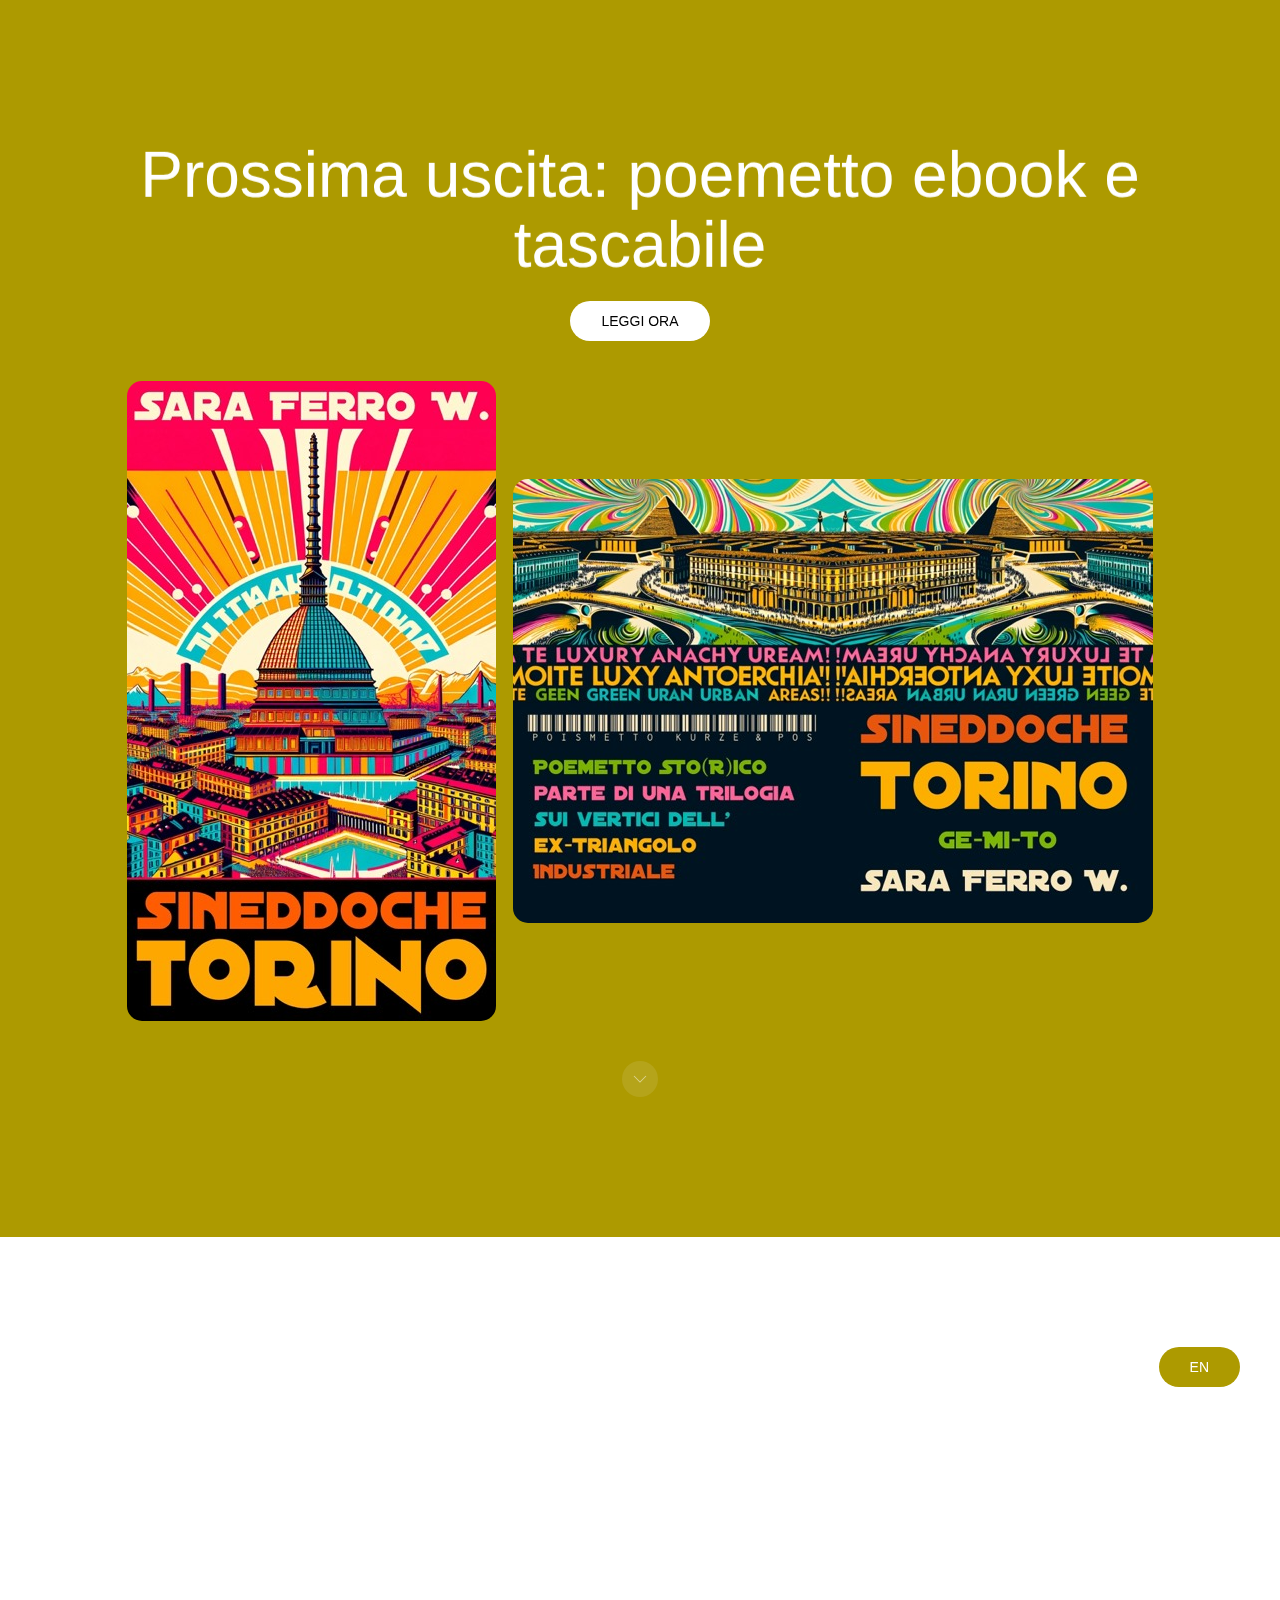
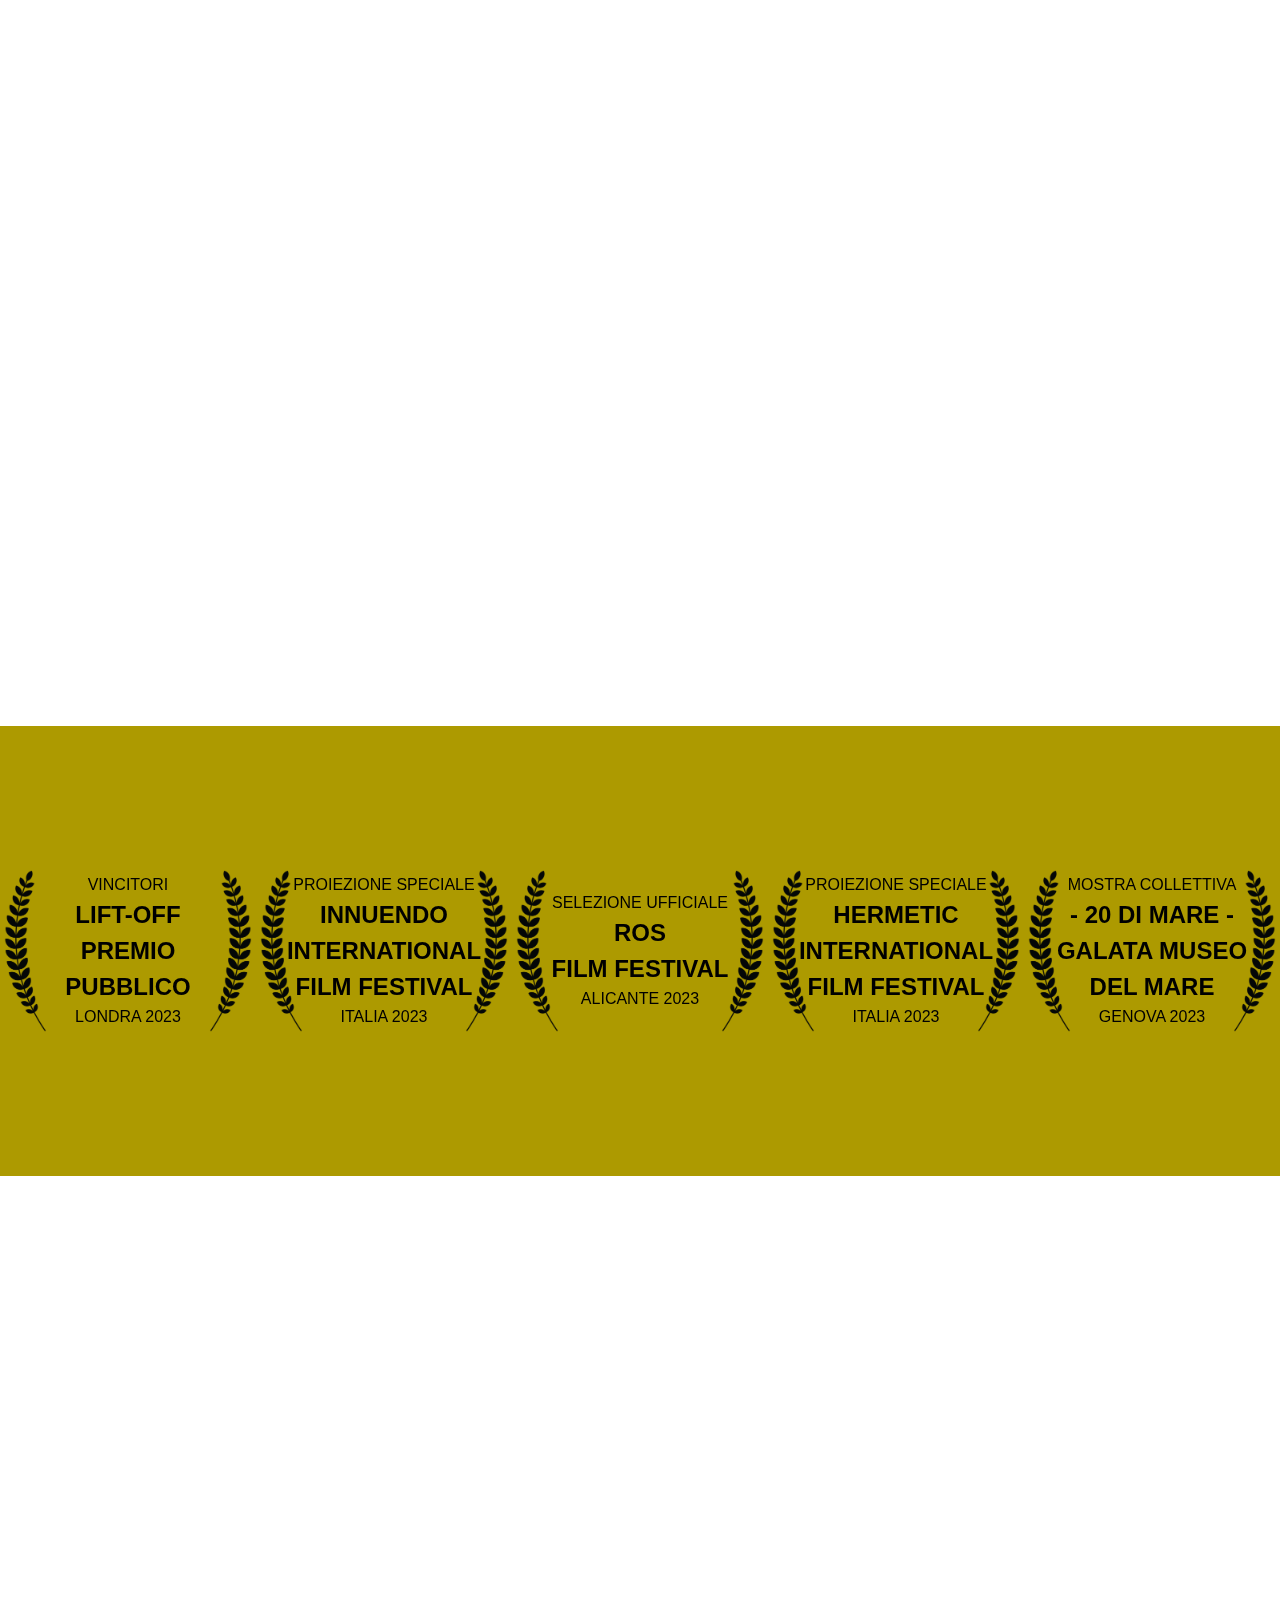
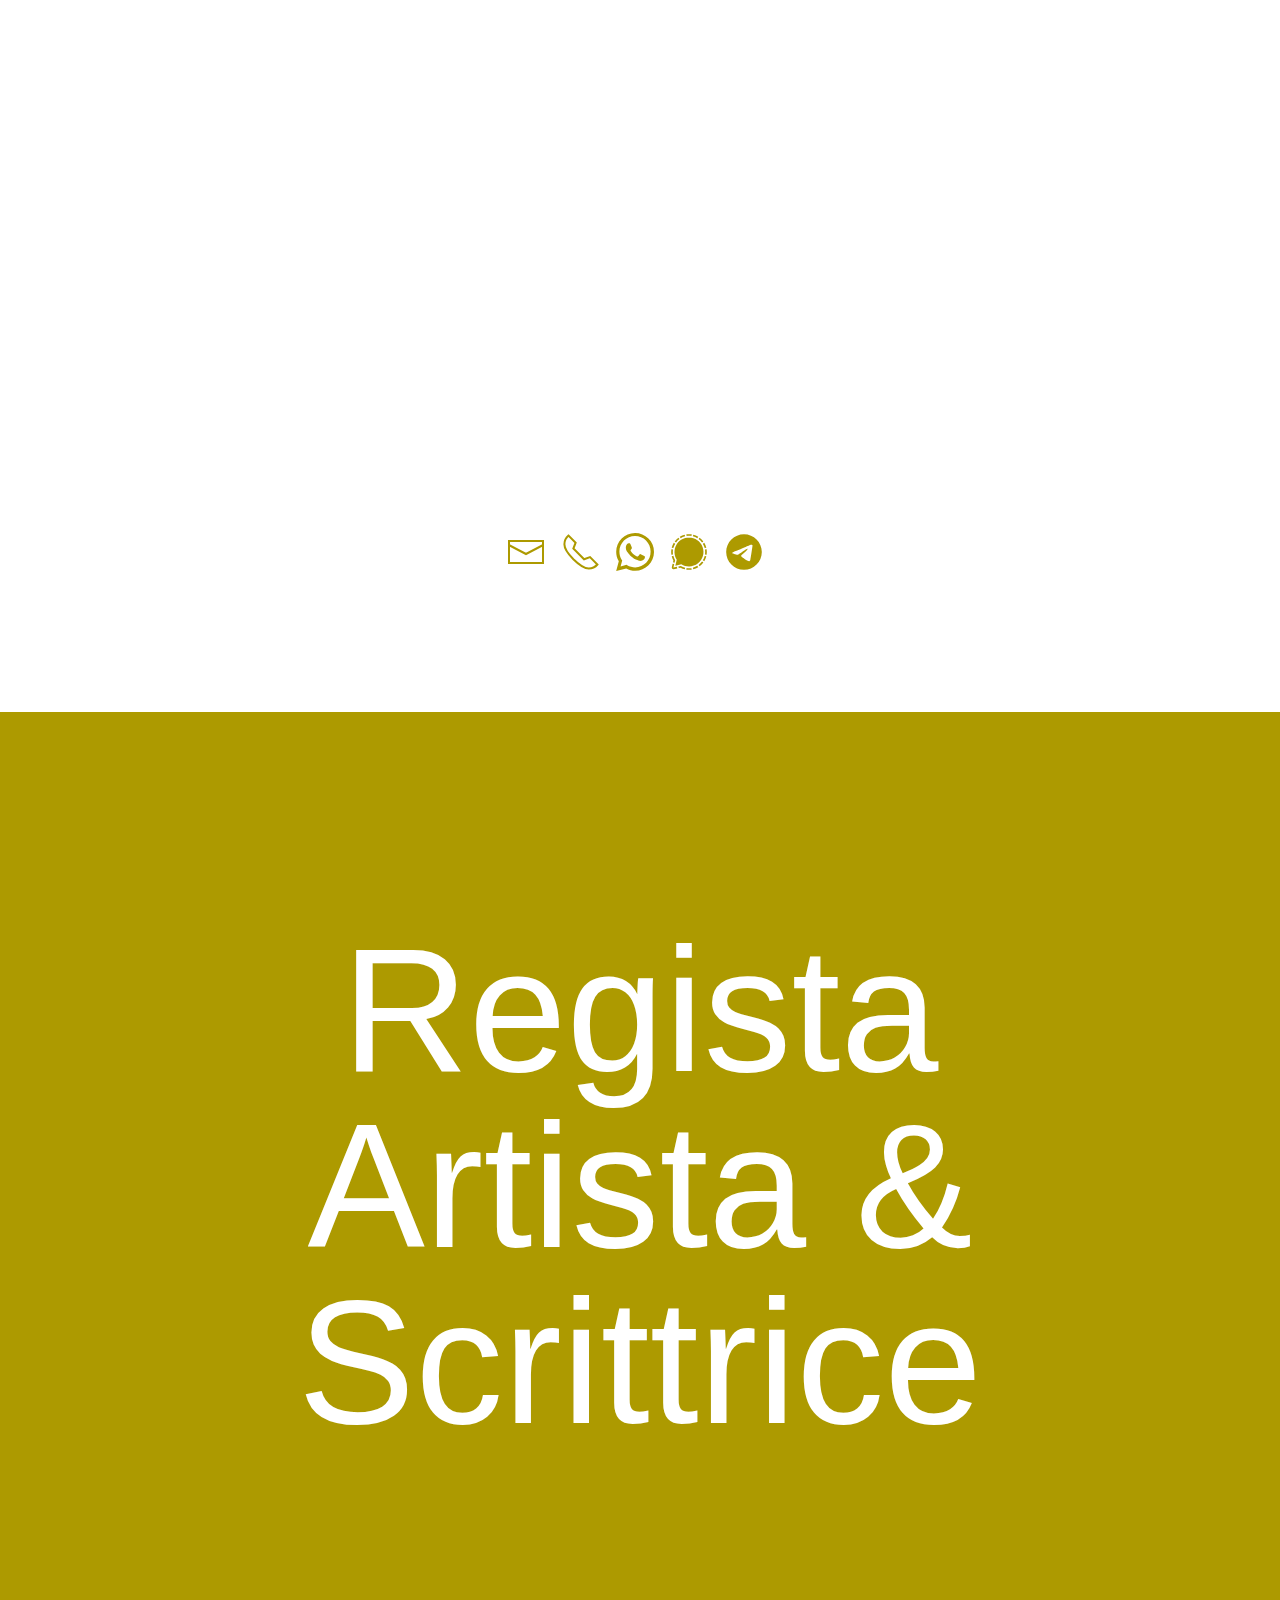
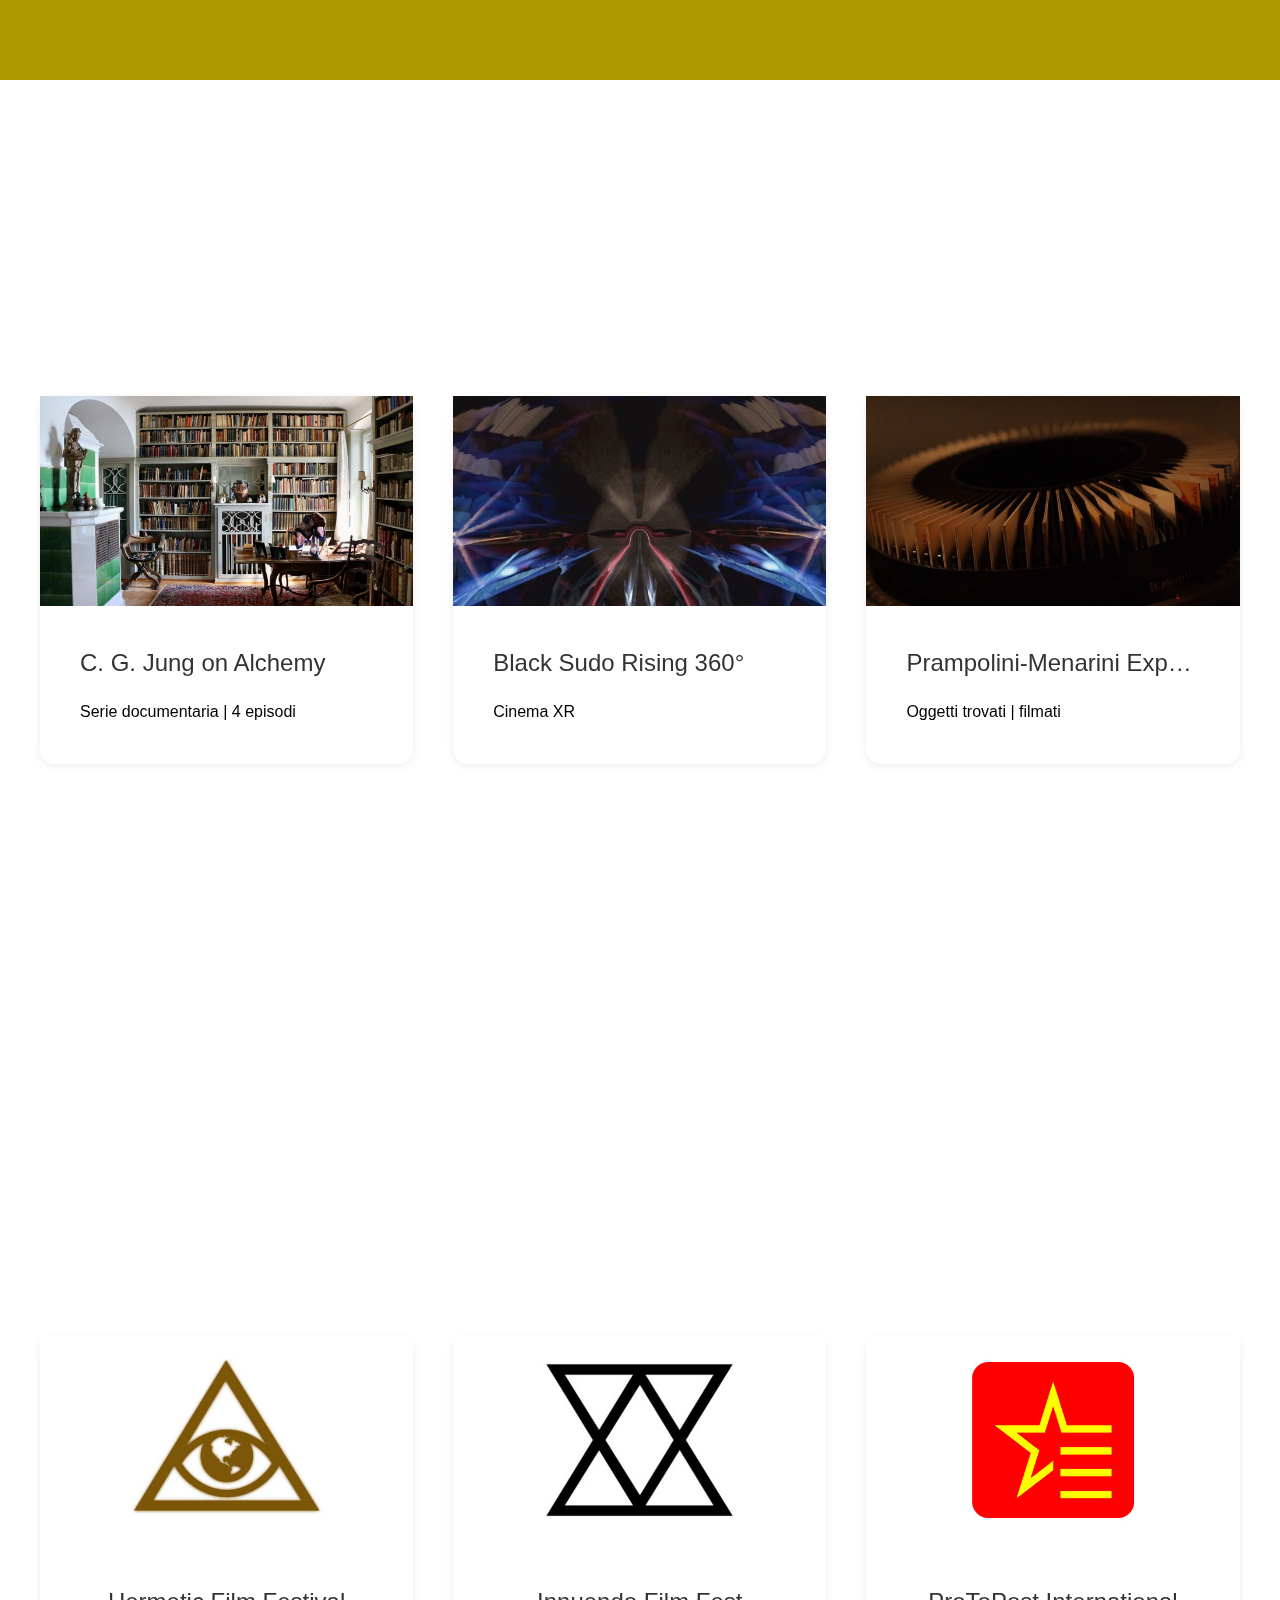
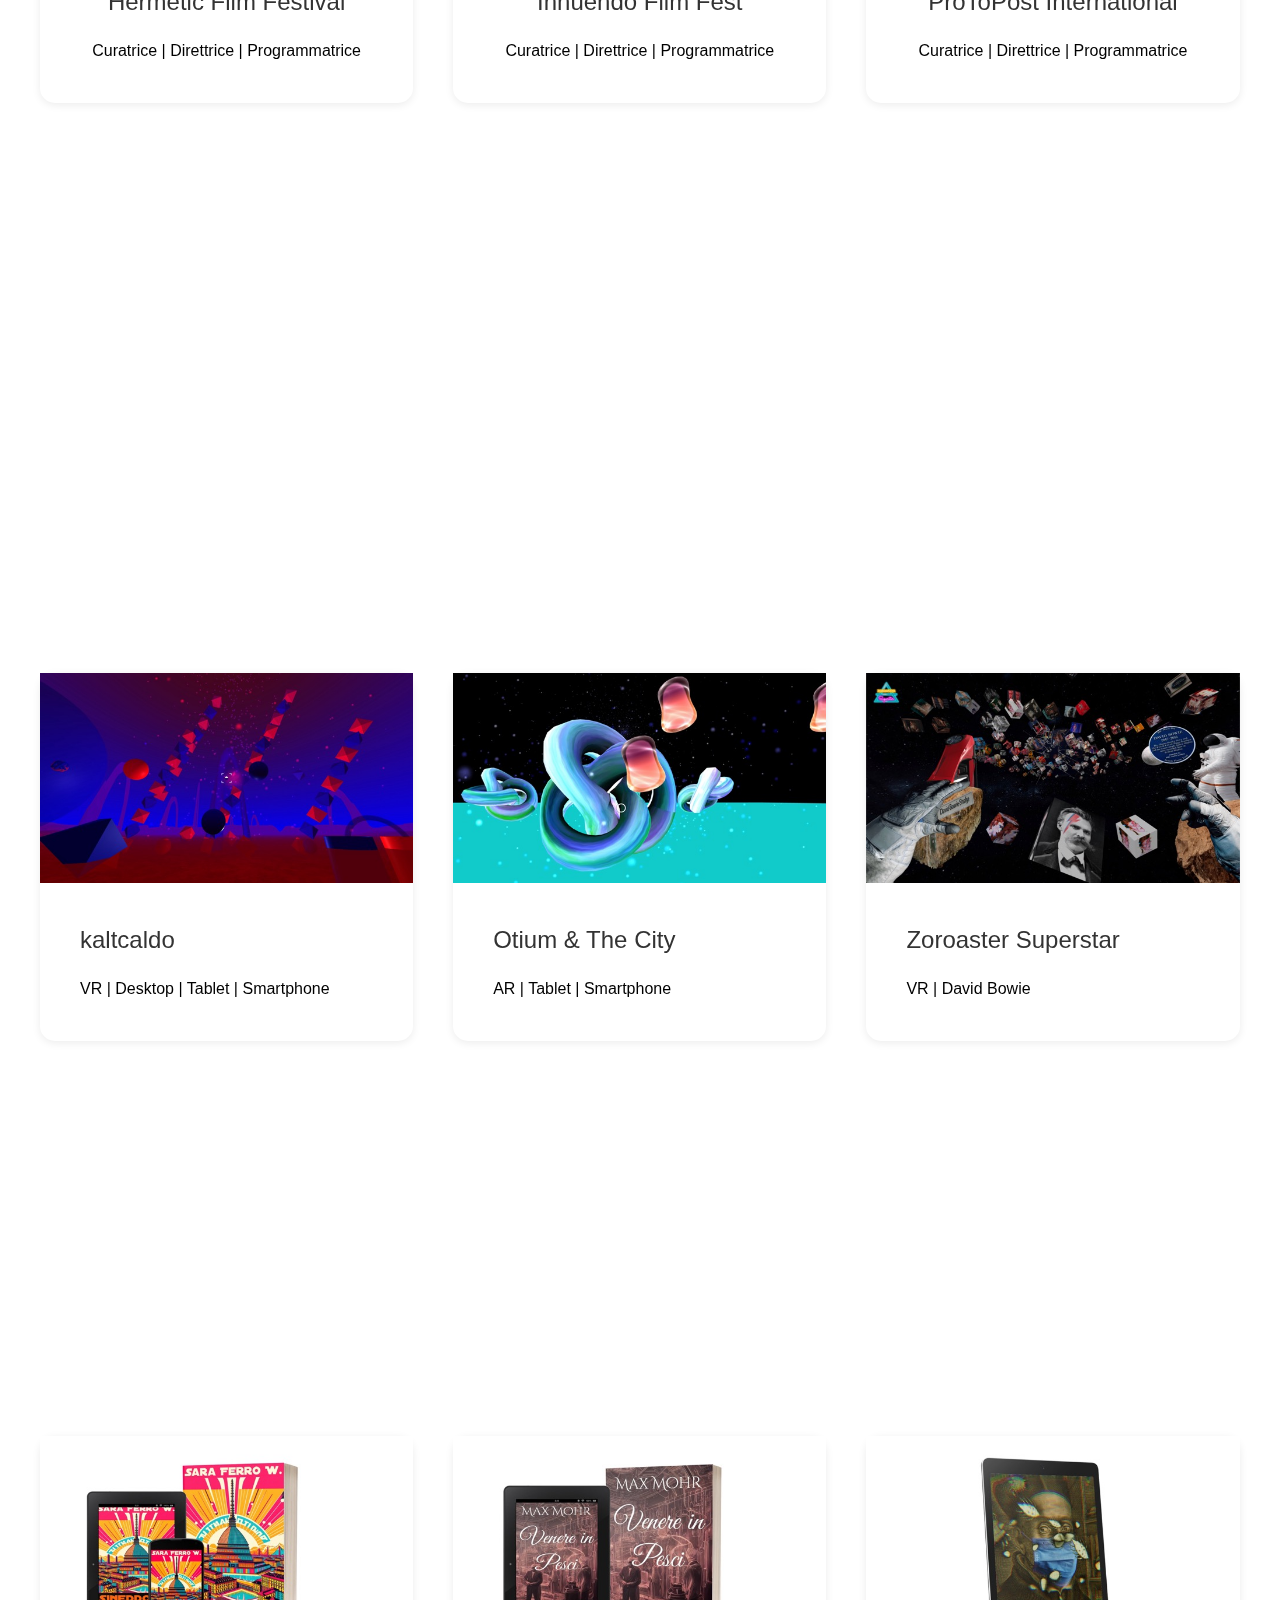
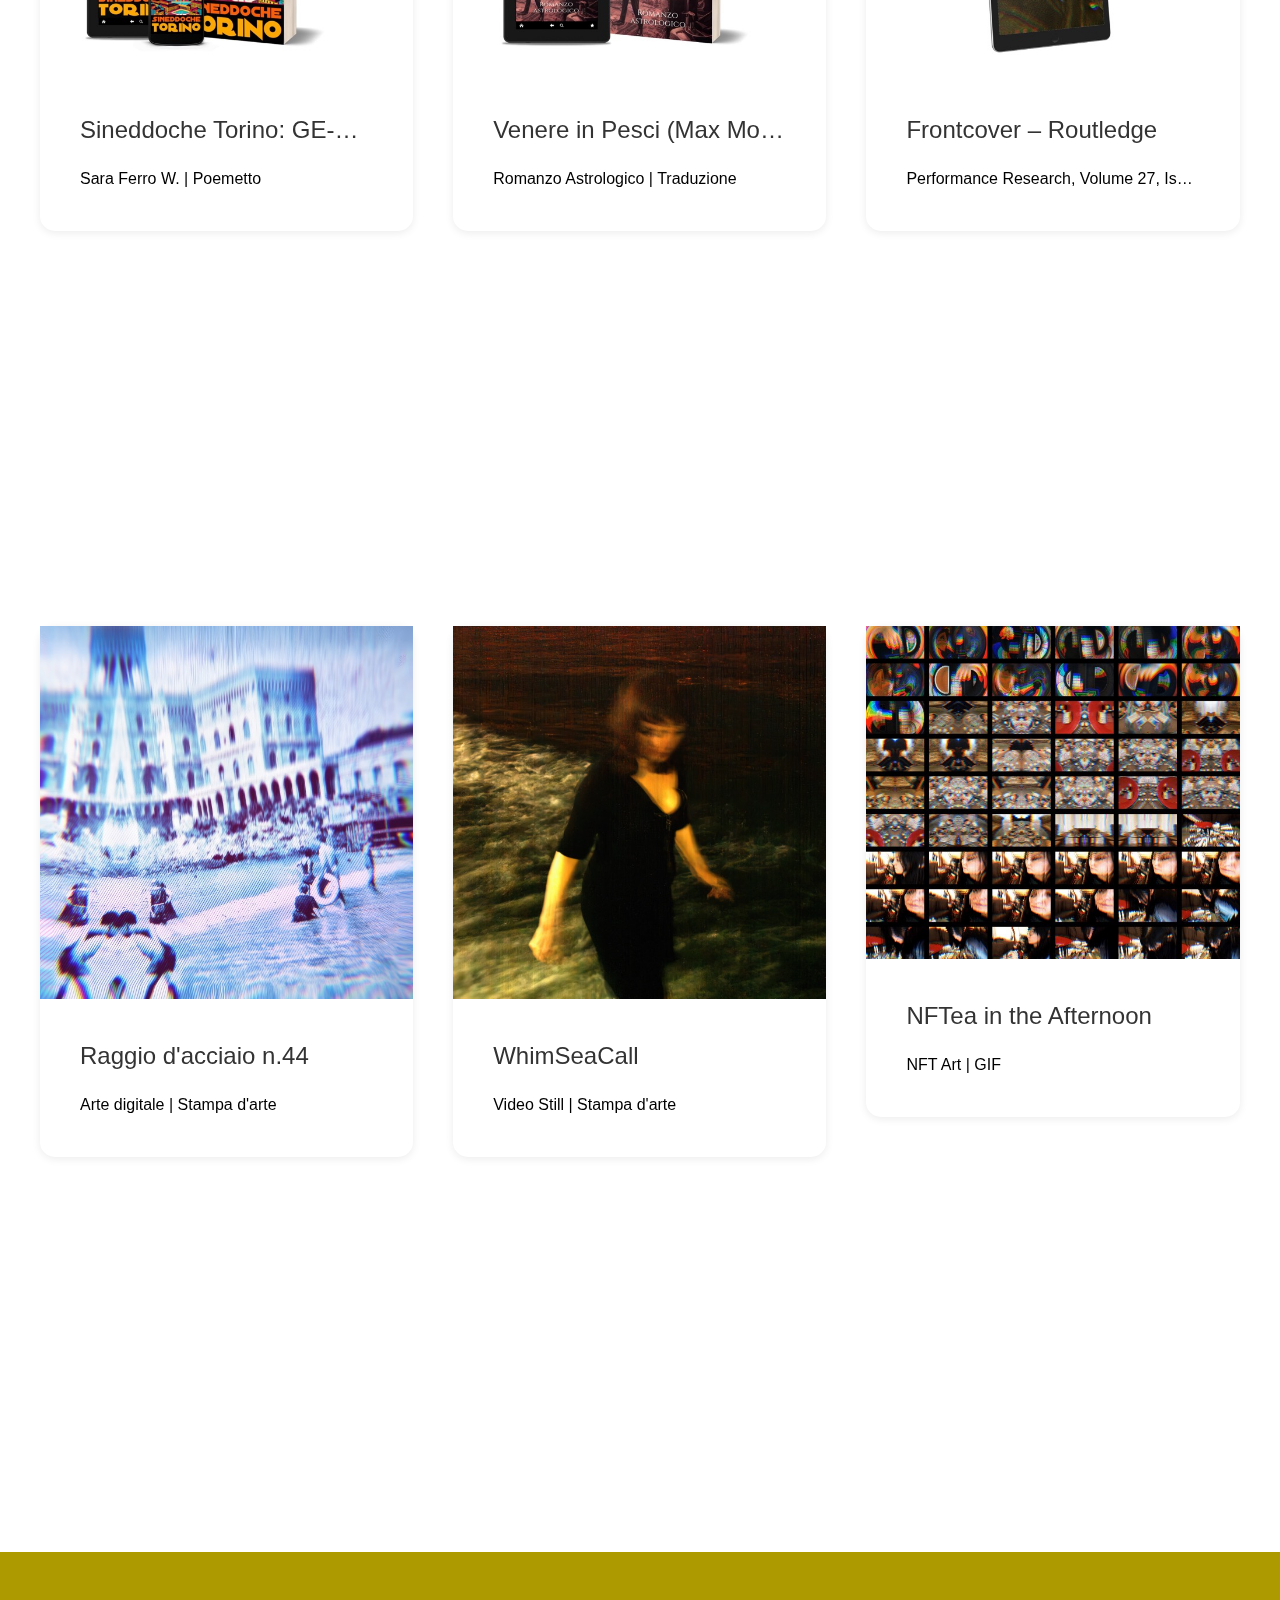
==== it.html @ 4464335b "Update" ====
<!DOCTYPE html>
<html lang="it">
<head>

    <link rel="alternate" hreflang="en" href="en.html"/>
    <link rel="alternate" hreflang="it" href="it.html"/>
    <link rel="alternate" hreflang="x-default" href="en.html"/>


    <meta charset="UTF-8">
    <meta name="robots" content="index, follow">
    <meta name="viewport" content="width=device-width, initial-scale=1.0">
    <title>Sara Ferro - Regista | Artista | Scrittrice</title>
    
    <!-- SEO Meta Tags -->
    <meta name="description" content="Sara Ferro è una regista italiana che produce documentari, film sperimentali e video arte.">
    <meta name="keywords" content="Sara Ferro, regista, cineasta, artista, scrittrice">
    <meta name="author" content="Sara Ferro">

    <!-- Favicon -->
    <link rel="icon" href="https://saraferro.com/images/icon.jpg" type="image">
    
    <!-- Open Graph Meta Tags (Facebook, WhatsApp, Signal, WeChat, Telegram) -->
    <meta property="og:title" content="Sara Ferro - Regista | Artista | Scrittrice">
    <meta property="og:description" content="Sara Ferro è una regista italiana che produce documentari, film sperimentali e video arte.">
    <meta property="og:type" content="website">
    <meta property="og:url" content="https://saraferro.com">
    <meta property="og:image" content="https://saraferro.com/images/sara-ferro.jpeg">
    <meta property="og:image:width" content="1200">
    <meta property="og:image:height" content="630">
    
    <!-- Twitter Card Meta Tags (Twitter) -->
    <meta name="twitter:card" content="summary_large_image">
    <meta name="twitter:title" content="Sara Ferro - Regista | Artista | Scrittrice">
    <meta name="twitter:description" content="Sara Ferro è una regista italiana che produce documentari, film sperimentali e video arte.">
    <meta name="twitter:url" content="https://saraferro.com">
    <meta name="twitter:image" content="https://saraferro.com/images/sara-ferro.jpeg">
    
    <!-- Additional meta tags can be added as needed -->
    
    <!-- Stylesheets, scripts, and other resources go here -->
    <link rel="stylesheet" type="text/css" href="./css/uikit.css" /> 
    <script src="./js/uikit.js"></script>
    <script src="./js/uikit-icons.js"></script>


<!-- JSON-LD -->
<script type="application/ld+json">
{
    "@context": "http://schema.org",
    "@type": "Person",
    "name": "Sara Ferro",
    "description": "Sara Ferro è una regista italiana che produce documentari, film sperimentali e video arte.",
    "birthDate": "1977-05-11",
    "image": "https://saraferro.com/images/sara-ferro.jpeg",
    "jobTitle": "Regista"
}
</script>


<!-- Lightbox -->

<script>   
    UIkit.mixin({
        data: {
            delayControls: 86400000
        }
    }, 'lightbox');
</script>


</head>

<body>

<!-- News -->

         <div class="uk-section uk-section-primary uk-section-large uk-flex uk-flex-center uk-flex-middle uk-text-center">

            <div class="uk-container">

                <h1 class="uk-text-lighter uk-heading-medium" uk-parallax="target: !.uk-section +* +*; end: 100%; y: -400; easing: 0;" 
		uk-scrollspy="cls: uk-animation-slide-top; repeat: true"><span>Prossima uscita: poemetto ebook e tascabile</h1>

		<a class="uk-button uk-button-primary uk-border-pill" href="https://amzn.eu/d/90LX2H4" target="_blank" uk-scrollspy="cls: uk-animation-slide-bottom; repeat: true">Leggi ora</a>

		<div class="uk-text-lighter uk-heading-medium" uk-parallax="target: !.uk-section +* +*; end: 100%; y: -400; easing: 0;">
		<img class="uk-border-rounded uk-margin-bottom" src="images/sineddoche-torino-eBook-cover.jpeg" alt="Sineddoche Torino - eBook - Sara Ferro W." 
		     uk-scrollspy="cls: uk-animation-slide-left; repeat: true">
		<img class="uk-border-rounded uk-margin-bottom" src="images/sineddoche-torino-cover.jpeg" alt="Sineddoche Torino - paperback - Sara Ferro W." 
		     uk-scrollspy="cls: uk-animation-slide-right; repeat: true">
		</div>

                <h2 class="uk-icon-button uk-margin-small-center" uk-icon="chevron-down"></h2>

            </div>
        </div>

<!-- News End -->


<!-- Biography -->

<div class="uk-section uk-section-default uk-overflow-hidden">

<div class="uk-padding uk-text-large uk-clearfix">

<a class="uk-button uk-button-primary uk-border-pill uk-float-right" href="en.html">EN</a>

<h1 id="about" class="uk-text-lighter uk-text-center uk-heading-large" uk-scrollspy="cls: uk-animation-slide-left; repeat: true">Sara Ferro</h1>

<p class="uk-text-justify uk-dropcap uk-text-lighter" uk-scrollspy="cls: uk-animation-slide-right; repeat: true">


Sara Ferro W. (1977, Milanoo) studia e si laurea in Sociologia, specializzandosi in Media. Ha un alterego detective undercover sui generis, che segue indizi antiquari, spia scene subculturali transumane e frequenta mondi più esoterici che esotici, ma non tralasciando mai di curare un distaccato piglio etnologico. Vive tra nonchalanche ed estrema versatilità. Sua passione i vertici del triangolo industriale, natali Milanoesi, decadi genovesi, orizzonti sulle vette torinesi. Ha tutto un passato tra altre città ancora, tutte ufficialmente d’arte, come Berlino e Venezia e un po’ di Londra. Difficile starle dietro mentre salta da una sinapsi alla prossima sinergia, è una moving imaginist con suo campo di elezione nelle moving images che ama si animino sulle piattaforme online mosse da onde digitali. Vorrebbe lasciare il segno nella teoria sociologica attraverso riflessioni di natura audiovisiva oppure riflessi ottici che con uno stimolo visivo potente si colleghino ipertestualmente ad informazioni di natura simbolica e dunque universale. La sua sperimentazione ha allure psicogeografica, anche quando i territori sono quelli squisitamente mentali.  Se di studi è sociologa magistrale è da sempre imprestata alla germanistica che appunto frequenta dai tempi accademici in gran parte trascorsi a Berlino. Oltre a tradurre letteratura traduce sostrati intercettati nella cultura tedesca in immagini in movimento, trasporta impressioni da carta su altri media, trasferisce paesaggi culturali e panorami sociali in mondi sintetici di virtuale tuttavia spesso scottante realtà, non per forza attuale, tuttavia di norma con forte potenziale di riattualizzazione, di revival, di rediviva vivacità.  Le cose germaniche rientrano nel suo orizzonte di senso da cui sconfina però più che di sovente in cerca di cartine di tornasole per testarne la bontà ben oltre l’idealità, come si suole per le idee valide. Se non traduce, filma o dirige, ambienta mondi sintetici e cura transfer culturali tra vecchie e nuove psichedelie e cybermanifesti, scrive poemetti semiseri.

</p>

</div>

</div>

<!-- Biography End -->


<!-- Awards -->

<div class="uk-overflow-hidden">

<div class="uk-section uk-section-primary uk-section-large uk-flex uk-flex-center uk-flex-middle uk-text-center uk-position-z-index-negative" 
uk-sticky="media: @m; position: bottom; overflow-flip: true; start: -100%; end: 0">
           
<div class="uk-position-relative uk-visible-toggle uk-light" tabindex="-1" uk-slider autoplay="true" autoplay-interval="5000" pause-on-hover="false">

    <ul class="uk-slider-items uk-child-width-1-1 uk-child-width-1-2@s uk-child-width-1-4@m uk-child-width-1-5@l" style="cursor:grab;">
        
	<li>
            <img src="./images/laurel.png" width="400" height="600" alt="">
                <div class="uk-position-center uk-panel">
                	<div class="uk-width-medium uk-text-uppercase uk-text-center" style="color:black">
                        <span>Vincitori</span><br>
                        <span class="uk-text-large uk-text-bold">Lift-Off<br>Premio<br>Pubblico</span><br>
                        <span class="uk-text-lighter">Londra 2023</span>
			</div>
		</div>
        </li>
	<li>
            <img src="./images/laurel.png" width="400" height="600" alt="">
                <div class="uk-position-center uk-panel">
                	<div class="uk-width-medium uk-text-uppercase uk-text-center" style="color:black">
                        <span>Proiezione speciale</span><br>
                        <span class="uk-text-large uk-text-bold">Innuendo<br>International<br>Film Festival</span><br>
                        <span class="uk-text-lighter">Italia 2023</span>
			</div>
		</div>
        </li>
	<li>
            <img src="./images/laurel.png" width="400" height="600" alt="">
                <div class="uk-position-center uk-panel">
                	<div class="uk-width-medium uk-text-uppercase uk-text-center" style="color:black">
                        <span>Selezione ufficiale</span><br>
                        <span class="uk-text-large uk-text-bold">Ros<br>Film Festival</span><br>
                        <span class="uk-text-lighter">Alicante 2023</span>
			</div>
		</div>
        </li>
        <li>
            <img src="./images/laurel.png" width="400" height="600" alt="">
                <div class="uk-position-center uk-panel">
                	<div class="uk-width-medium uk-text-uppercase uk-text-center" style="color:black">
                        <span>Proiezione speciale</span><br>
                        <span class="uk-text-large uk-text-bold">Hermetic<br>International<br>Film Festival</span><br>
                        <span class="uk-text-lighter">Italia 2023</span>
			</div>
		</div>
        </li>
        <li>
            <img src="./images/laurel.png" width="400" height="600" alt="">
                <div class="uk-position-center uk-panel">
                	<div class="uk-width-medium uk-text-uppercase uk-text-center" style="color:black">
                        <span>Mostra collettiva</span><br>
                        <span class="uk-text-large uk-text-bold">- 20 di mare -<br>Galata Museo<br>del Mare</span><br>
                        <span class="uk-text-lighter">Genova 2023</span>
			</div>            
		</div>
        </li>
        <li>
            <img src="./images/laurel.png" width="400" height="600" alt="">
                <div class="uk-position-center uk-panel">
                	<div class="uk-width-medium uk-text-uppercase uk-text-center" style="color:black">
                        <span>Nominati</span><br>
                        <span class="uk-text-large uk-text-bold">Festival<br>del Cinema<br>di Cefalù</span><br>
                        <span class="uk-text-lighter">Sicilia 2023</span>
			</div>           
		</div>
        </li>
        <li>
            <img src="./images/laurel.png" width="400" height="600" alt="">
                <div class="uk-position-center uk-panel">
                	<div class="uk-width-medium uk-text-uppercase uk-text-center" style="color:black">
                        <span>Mostra collettiva</span><br>
                        <span class="uk-text-large uk-text-bold">Biennale<br>le Latitudini<br>dell’arte</span><br>
                        <span class="uk-text-lighter">Berlino 2023</span>
			</div>         
		</div>
        </li>
        <li>
            <img src="./images/laurel.png" width="400" height="600" alt="">
                <div class="uk-position-center uk-panel">
                	<div class="uk-width-medium uk-text-uppercase uk-text-center" style="color:black">
                        <span>Mostra collettiva</span><br>
                        <span class="uk-text-large uk-text-bold">- Otium -<br>Terme di Como<br>Romana</span><br>
                        <span class="uk-text-lighter">Italia 2023</span>
			</div>          
		</div>
        </li>
	<li>
            <img src="./images/laurel.png" width="400" height="600" alt="">
                <div class="uk-position-center uk-panel">
                	<div class="uk-width-medium uk-text-uppercase uk-text-center" style="color:black">
                        <span>Mostra personale</span><br>
                        <span class="uk-text-large uk-text-bold">ATB Gallery<br>Associazione<br>Culturale</span><br>
                        <span class="uk-text-lighter">Torino 2023</span>
			</div>           
		</div>
        </li>
        <li>
            <img src="./images/laurel.png" width="400" height="600" alt="">
                <div class="uk-position-center uk-panel">
                	<div class="uk-width-medium uk-text-uppercase uk-text-center" style="color:black">
                        <span>Mostra collettiva</span><br>
                        <span class="uk-text-large uk-text-bold">Iran<br>Germania<br>Italia</span><br>
                        <span class="uk-text-lighter">2023</span>
			</div>         
		</div>
        </li>
        <li>
            <img src="./images/laurel.png" width="400" height="600" alt="">
                <div class="uk-position-center uk-panel">
                	<div class="uk-width-medium uk-text-uppercase uk-text-center" style="color:black">
                        <span>Selezione ufficiale</span><br>
                        <span class="uk-text-large uk-text-bold">Lift-Off<br>Global<br>Network</span><br>
                        <span class="uk-text-lighter">Londra 2022</span>
			</div>      
		</div>
        </li>
        <li>
            <img src="./images/laurel.png" width="400" height="600" alt="">
                <div class="uk-position-center uk-panel">
                	<div class="uk-width-medium uk-text-uppercase uk-text-center" style="color:black">
                        <span>Presentazione ufficiale</span><br>
                        <span class="uk-text-large uk-text-bold">- 7DFPS -<br>Game Jam</span><br>
                        <span class="uk-text-lighter">2022</span>
			</div>    
		</div>
        </li>
        <li>
            <img src="./images/laurel.png" width="400" height="600" alt="">
                <div class="uk-position-center uk-panel">
                	<div class="uk-width-medium uk-text-uppercase uk-text-center" style="color:black">
                        <span>Presentazione ufficiale</span><br>
                        <span class="uk-text-large uk-text-bold">- Game Off -<br>Game Jam</span><br>
                        <span class="uk-text-lighter">2022</span>
			</div>      
		</div>
        </li>
        <li>
            <img src="./images/laurel.png" width="400" height="600" alt="">
                <div class="uk-position-center uk-panel">
                	<div class="uk-width-medium uk-text-uppercase uk-text-center" style="color:black">
                        <span>Selezione ufficiale</span><br>
                        <span class="uk-text-large uk-text-bold">The Lift-Off<br>Sessions</span><br>
                        <span class="uk-text-lighter">Londra 2022</span>
			</div>        
		</div>
        </li>
	<li>
            <img src="./images/laurel.png" width="400" height="600" alt="">
                <div class="uk-position-center uk-panel">
                	<div class="uk-width-medium uk-text-uppercase uk-text-center" style="color:black">
                        <span>Mostra collettiva</span><br>
                        <span class="uk-text-large uk-text-bold">MOSAIC<br>on Paper</span><br>
                        <span class="uk-text-lighter">Amsterdam 2022</span>
			</div>       
		</div>
        </li>
        <li>
            <img src="./images/laurel.png" width="400" height="600" alt="">
                <div class="uk-position-center uk-panel">
                	<div class="uk-width-medium uk-text-uppercase uk-text-center" style="color:black">
                        <span>Semi-finalisti</span><br>
                        <span class="uk-text-large uk-text-bold">ESMoA<br>Video Art<br>Film Festival</span><br>
                        <span class="uk-text-lighter">USA 2022</span>
			</div>          
		</div>
        </li>
        <li>
            <img src="./images/laurel.png" width="400" height="600" alt="">
                <div class="uk-position-center uk-panel">
                	<div class="uk-width-medium uk-text-uppercase uk-text-center" style="color:black">
                        <span>Mostra personale</span><br>
                        <span class="uk-text-large uk-text-bold">- THE GALLERY -<br>Metaverse<br>Decentraland</span><br>
                        <span class="uk-text-lighter">USA 2022</span>
			</div>           
		</div>
        </li>
        <li>
            <img src="./images/laurel.png" width="400" height="600" alt="">
                <div class="uk-position-center uk-panel">
                	<div class="uk-width-medium uk-text-uppercase uk-text-center" style="color:black">
                        <span>Selezione ufficiale</span><br>
                        <span class="uk-text-large uk-text-bold">LABOCINE</span><br>
                        <span class="uk-text-lighter">New York 2022</span>
			</div>          
		</div>
        </li>
        <li>
            <img src="./images/laurel.png" width="400" height="600" alt="">
                <div class="uk-position-center uk-panel">
                	<div class="uk-width-medium uk-text-uppercase uk-text-center" style="color:black">
                        <span>Vincitori</span><br>
                        <span class="uk-text-large uk-text-bold">Venus<br>Community<br>Awards</span><br>
                        <span class="uk-text-lighter">Istanbul 2022</span>
			</div>          
		</div>
        </li>
        <li>
            <img src="./images/laurel.png" width="400" height="600" alt="">
                <div class="uk-position-center uk-panel">
                	<div class="uk-width-medium uk-text-uppercase uk-text-center" style="color:black">
                        <span>Selezione ufficiale</span><br>
                        <span class="uk-text-large uk-text-bold">- FLIGHT -<br>Mostra<br>Internazionale<br>del Cinema</span><br>
                        <span class="uk-text-lighter">Genova 2022</span>
			</div>          
		</div>
        </li>
	<li>
            <img src="./images/laurel.png" width="400" height="600" alt="">
                <div class="uk-position-center uk-panel">
                	<div class="uk-width-medium uk-text-uppercase uk-text-center" style="color:black">
                        <span>Proiezione speciale</span><br>
                        <span class="uk-text-large uk-text-bold">Star Cinema<br>DECENTRALAND<br>Metaverse</span><br>
                        <span class="uk-text-lighter">USA 2022</span>
			</div>         
		</div>
        </li>
        <li>
            <img src="./images/laurel.png" width="400" height="600" alt="">
                <div class="uk-position-center uk-panel">
                	<div class="uk-width-medium uk-text-uppercase uk-text-center" style="color:black">
                        <span>Selezione ufficiale</span><br>
                        <span class="uk-text-large uk-text-bold">One Earth<br>Awards</span><br>
                        <span class="uk-text-lighter">India 2022</span>
			</div>          
		</div>
        </li>
        <li>
            <img src="./images/laurel.png" width="400" height="600" alt="">
                <div class="uk-position-center uk-panel">
                	<div class="uk-width-medium uk-text-uppercase uk-text-center" style="color:black">
                        <span>Proiezione speciale</span><br>
                        <span class="uk-text-large uk-text-bold">mim</span><br>
                        <span class="uk-text-lighter">Monaco di Baviera 2022</span>
			</div>         
		</div>
        </li>
        <li>
            <img src="./images/laurel.png" width="400" height="600" alt="">
                <div class="uk-position-center uk-panel">
                	<div class="uk-width-medium uk-text-uppercase uk-text-center" style="color:black">
                        <span>Proiezione speciale</span><br>
                        <span class="uk-text-large uk-text-bold">Breed Art<br>Studios</span><br>
                        <span class="uk-text-lighter">Amsterdam 2022</span>
			</div>        
		</div>
        </li>
        <li>
            <img src="./images/laurel.png" width="400" height="600" alt="">
                <div class="uk-position-center uk-panel">
                	<div class="uk-width-medium uk-text-uppercase uk-text-center" style="color:black">
                        <span>Proiezione speciale</span><br>
                        <span class="uk-text-large uk-text-bold">Estensioni<br>Oltre<br>Lo Spazio</span><br>
                        <span class="uk-text-lighter">Carrara 2022</span>
			</div>          
		</div>
        </li>
        <li>
            <img src="./images/laurel.png" width="400" height="600" alt="">
                <div class="uk-position-center uk-panel">
                	<div class="uk-width-medium uk-text-uppercase uk-text-center" style="color:black">
                        <span>Proiezione speciale</span><br>
                        <span class="uk-text-large uk-text-bold">Palazzo<br>Doria Tursi</span><br>
                        <span class="uk-text-lighter">Genova 2022</span>
			</div>          
		</div>
        </li>
	<li>
            <img src="./images/laurel.png" width="400" height="600" alt="">
                <div class="uk-position-center uk-panel">
                	<div class="uk-width-medium uk-text-uppercase uk-text-center" style="color:black">
                        <span>Proiezione speciale</span><br>
                        <span class="uk-text-large uk-text-bold">LABA<br>Accademia di<br>Belle Arti</span><br>
                        <span class="uk-text-lighter">Brescia 2022</span>
			</div>        
		</div>
        </li>
        <li>
            <img src="./images/laurel.png" width="400" height="600" alt="">
                <div class="uk-position-center uk-panel">
                	<div class="uk-width-medium uk-text-uppercase uk-text-center" style="color:black">
                        <span>Proiezione speciale</span><br>
                        <span class="uk-text-large uk-text-bold">Galata Museo<br>del Mare</span><br>
                        <span class="uk-text-lighter">Genova 2022</span>
			</div>       
		</div>
        </li>
        <li>
            <img src="./images/laurel.png" width="400" height="600" alt="">
                <div class="uk-position-center uk-panel">
                	<div class="uk-width-medium uk-text-uppercase uk-text-center" style="color:black">
                        <span>Proiezione speciale</span><br>
                        <span class="uk-text-large uk-text-bold">La Fabbrica<br>del Vedere</span><br>
                        <span class="uk-text-lighter">Venezia 2022</span>
			</div>  
		</div>
        </li>
        <li>
            <img src="./images/laurel.png" width="400" height="600" alt="">
                <div class="uk-position-center uk-panel">
                	<div class="uk-width-medium uk-text-uppercase uk-text-center" style="color:black">
                        <span>Proiezione speciale</span><br>
                        <span class="uk-text-medium uk-text-bold">CasermArcheologica<br>Sansepolcro</span><br>
                        <span class="uk-text-lighter">Italia 2022</span>
			</div>         
		</div>
        </li>
        <li>
            <img src="./images/laurel.png" width="400" height="600" alt="">
                <div class="uk-position-center uk-panel">
                	<div class="uk-width-medium uk-text-uppercase uk-text-center" style="color:black">
                        <span>Selezione ufficiale</span><br>
                        <span class="uk-text-large uk-text-bold">Spazio 46</span><br>
                        <span class="uk-text-lighter">Genova 2022</span>
			</div>        
		</div>
        </li>
        <li>
            <img src="./images/laurel.png" width="400" height="600" alt="">
                <div class="uk-position-center uk-panel">
                	<div class="uk-width-medium uk-text-uppercase uk-text-center" style="color:black">
                        <span>Selezione ufficiale</span><br>
                        <span class="uk-text-medium uk-text-bold">AdAC<br>Archivio D'arte<br>Contemporanea<br>Università degli<br>Studi Di Genova</span><br>
                        <span class="uk-text-lighter">Genova 2022</span>
			</div>        
		</div>
        </li>
	<li>
            <img src="./images/laurel.png" width="400" height="600" alt="">
                <div class="uk-position-center uk-panel">
                	<div class="uk-width-medium uk-text-uppercase uk-text-center" style="color:black">
                        <span>Mostra collettiva</span><br>
                        <span class="uk-text-large uk-text-bold">Segrete<br>Tracce di<br>Memoria</span><br>
                        <span class="uk-text-lighter">Genova 2022</span>
			</div>         
		</div>
        </li>
        <li>
            <img src="./images/laurel.png" width="400" height="600" alt="">
                <div class="uk-position-center uk-panel">
                	<div class="uk-width-medium uk-text-uppercase uk-text-center" style="color:black">
                        <span>Proiezione speciale</span><br>
                        <span class="uk-text-large uk-text-bold">Castello<br>d’Albertis<br>Code War</span><br>
                        <span class="uk-text-lighter">Genova 2021</span>
			</div>         
		</div>
        </li>
        <li>
            <img src="./images/laurel.png" width="400" height="600" alt="">
                <div class="uk-position-center uk-panel">
                	<div class="uk-width-medium uk-text-uppercase uk-text-center" style="color:black">
                        <span>Selezione ufficiale</span><br>
                        <span class="uk-text-large uk-text-bold">GutterCast</span><br>
                        <span class="uk-text-lighter">2021</span>
			</div>         
		</div>
        </li>
        <li>
            <img src="./images/laurel.png" width="400" height="600" alt="">
                <div class="uk-position-center uk-panel">
                	<div class="uk-width-medium uk-text-uppercase uk-text-center" style="color:black">
                        <span>Proiezione speciale</span><br>
                        <span class="uk-text-large uk-text-bold">CONCRETO</span><br>
                        <span class="uk-text-lighter">Torino 2021</span>
			</div>         
		</div>
        </li>
        <li>
            <img src="./images/laurel.png" width="400" height="600" alt="">
                <div class="uk-position-center uk-panel">
                	<div class="uk-width-medium uk-text-uppercase uk-text-center" style="color:black">
                        <span>Selezione ufficiale</span><br>
                        <span class="uk-text-large uk-text-bold">Façade<br>Video Festival</span><br>
                        <span class="uk-text-lighter">Plovdiv 2021</span>
			</div>        
		</div>
        </li>
        <li>
            <img src="./images/laurel.png" width="400" height="600" alt="">
                <div class="uk-position-center uk-panel">
                	<div class="uk-width-medium uk-text-uppercase uk-text-center" style="color:black">
                        <span>Evento speciale</span><br>
                        <span class="uk-text-large uk-text-bold">International<br>Summer<br>Academy of<br>Fine Arts</span><br>
                        <span class="uk-text-lighter">Salzburgo 2021</span>
			</div>        
		</div>
        </li>
	<li>
            <img src="./images/laurel.png" width="400" height="600" alt="">
                <div class="uk-position-center uk-panel">
                	<div class="uk-width-medium uk-text-uppercase uk-text-center" style="color:black">
                        <span>Mostra personale</span><br>
                        <span class="uk-text-large uk-text-bold">Palazzo Ducale<br>Etherea<br>Art Gallery</span><br>
                        <span class="uk-text-lighter">Genova 2021</span>
			</div>        
		</div>
        </li>
        <li>
            <img src="./images/laurel.png" width="400" height="600" alt="">
                <div class="uk-position-center uk-panel">
                	<div class="uk-width-medium uk-text-uppercase uk-text-center" style="color:black">
                        <span>Selezione ufficiale</span><br>
                        <span class="uk-text-large uk-text-bold">- MAKE8ELIEVE -<br>Night Terrors</span><br>
                        <span class="uk-text-lighter">2021</span>
			</div>          
		</div>
        </li>
        <li>
            <img src="./images/laurel.png" width="400" height="600" alt="">
                <div class="uk-position-center uk-panel">
                	<div class="uk-width-medium uk-text-uppercase uk-text-center" style="color:black">
                        <span>Mostra collettiva</span><br>
                        <span class="uk-text-large uk-text-bold">GRRL Telephone<br>Photo + Video<br>Exhibit</span><br>
                        <span class="uk-text-lighter">Berlino 2021</span>
			</div>        
		</div>
        </li>
        <li>
            <img src="./images/laurel.png" width="400" height="600" alt="">
                <div class="uk-position-center uk-panel">
                	<div class="uk-width-medium uk-text-uppercase uk-text-center" style="color:black">
                        <span>Finalisti</span><br>
                        <span class="uk-text-large uk-text-bold">Sezze<br>Film Festival</span><br>
                        <span class="uk-text-lighter">Italia 2021</span>
			</div>        
		</div>
        </li>
        <li>
            <img src="./images/laurel.png" width="400" height="600" alt="">
                <div class="uk-position-center uk-panel">
                	<div class="uk-width-medium uk-text-uppercase uk-text-center" style="color:black">
                        <span>Selezione ufficiale</span><br>
                        <span class="uk-text-large uk-text-bold">International<br>Nature<br>Film Festival<br>Gödöllő</span><br>
                        <span class="uk-text-lighter">Ungheria 2021</span>
			</div>        
		</div>
        </li>
        <li>
            <img src="./images/laurel.png" width="400" height="600" alt="">
                <div class="uk-position-center uk-panel">
                	<div class="uk-width-medium uk-text-uppercase uk-text-center" style="color:black">
                        <span>Selezione ufficiale</span><br>
                        <span class="uk-text-medium uk-text-bold">FINNOF<br>International<br>Festival of<br>New Nonfiction<br>Narratives</span><br>
                        <span class="uk-text-lighter">Argentina 2021</span>
			</div>        
		</div>
        </li>
	<li>
            <img src="./images/laurel.png" width="400" height="600" alt="">
                <div class="uk-position-center uk-panel">
                	<div class="uk-width-medium uk-text-uppercase uk-text-center" style="color:black">
                        <span>In evidenza su</span><br>
                        <span class="uk-text-large uk-text-bold">Arte<br>Laguna<br>World</span><br>
                        <span class="uk-text-lighter">2021</span>
			</div>        
		</div>
        </li>
        <li>
            <img src="./images/laurel.png" width="400" height="600" alt="">
                <div class="uk-position-center uk-panel">
                	<div class="uk-width-medium uk-text-uppercase uk-text-center" style="color:black">
                        <span>Semi-finalisti</span><br>
                        <span class="uk-text-large uk-text-bold">Festival<br>del Cinema<br>di Cefalù</span><br>
                        <span class="uk-text-lighter">Sicilia 2021</span>
			</div>       
		</div>
        </li>
        <li>
            <img src="./images/laurel.png" width="400" height="600" alt="">
                <div class="uk-position-center uk-panel">
                	<div class="uk-width-medium uk-text-uppercase uk-text-center" style="color:black">
                        <span>Artisti invitati</span><br>
                        <span class="uk-text-large uk-text-bold">Centrale<br>Festival<br>Around</span><br>
                        <span class="uk-text-lighter">Italia 2021</span>
			</div>       
		</div>
        </li>
        <li>
            <img src="./images/laurel.png" width="400" height="600" alt="">
                <div class="uk-position-center uk-panel">
                	<div class="uk-width-medium uk-text-uppercase uk-text-center" style="color:black">
                        <span>Mostra collettiva</span><br>
                        <span class="uk-text-large uk-text-bold">ROMAN SUSAN<br>Streetlight</span><br>
                        <span class="uk-text-lighter">Chicago 2021</span>
			</div>         
		</div>
        </li>
        <li>
            <img src="./images/laurel.png" width="400" height="600" alt="">
                <div class="uk-position-center uk-panel">
                	<div class="uk-width-medium uk-text-uppercase uk-text-center" style="color:black">
                        <span>Mostra collettiva</span><br>
                        <span class="uk-text-medium uk-text-bold">Itsliquid<br>International<br>Art Fair<br>Palazzo<br>Albrizzi-Capello</span><br>
                        <span class="uk-text-lighter">Venezia 2021</span>
			</div>        
		</div>
        </li>
        <li>
            <img src="./images/laurel.png" width="400" height="600" alt="">
                <div class="uk-position-center uk-panel">
                	<div class="uk-width-medium uk-text-uppercase uk-text-center" style="color:black">
                        <span>Mostra collettiva</span><br>
                        <span class="uk-text-medium uk-text-bold">Contemporary<br>Venezia<br>The Room<br>Contemporary<br>Art Space</span><br>
                        <span class="uk-text-lighter">Venezia 2021</span>
			</div>       
		</div>
        </li>
	<li>
            <img src="./images/laurel.png" width="400" height="600" alt="">
                <div class="uk-position-center uk-panel">
                	<div class="uk-width-medium uk-text-uppercase uk-text-center" style="color:black">
                        <span>Selezione ufficiale</span><br>
                        <span class="uk-text-large uk-text-bold">New Generation<br>Film Festival</span><br>
                        <span class="uk-text-lighter">Serbia 2020</span>
			</div>       
		</div>
        </li>
        <li>
            <img src="./images/laurel.png" width="400" height="600" alt="">
                <div class="uk-position-center uk-panel">
                	<div class="uk-width-medium uk-text-uppercase uk-text-center" style="color:black">
                        <span>Selezione ufficiale</span><br>
                        <span class="uk-text-large uk-text-bold">MINK FESTIVAL<br>A Zoo of<br>the Pandemic</span><br>
                        <span class="uk-text-lighter">Grecia 2020</span>
			</div>      
		</div>
        </li>
        <li>
            <img src="./images/laurel.png" width="400" height="600" alt="">
                <div class="uk-position-center uk-panel">
                	<div class="uk-width-medium uk-text-uppercase uk-text-center" style="color:black">
                        <span>In evidenza su</span><br>
                        <span class="uk-text-medium uk-text-bold">Trinity<br>Square Video<br>the Imaginary and<br>the Synchronous</span><br>
                        <span class="uk-text-lighter">Toronto 2020</span>
			</div>        
		</div>
        </li>
        <li>
            <img src="./images/laurel.png" width="400" height="600" alt="">
                <div class="uk-position-center uk-panel">
                	<div class="uk-width-medium uk-text-uppercase uk-text-center" style="color:black">
                        <span>In evidenza su</span><br>
                        <span class="uk-text-large uk-text-bold">Magmart<br>International<br>Video Art<br>Festival</span><br>
                        <span class="uk-text-lighter">Napoli 2020</span>
			</div>      
		</div>
        </li>
        <li>
            <img src="./images/laurel.png" width="400" height="600" alt="">
                <div class="uk-position-center uk-panel">
                	<div class="uk-width-medium uk-text-uppercase uk-text-center" style="color:black">
                        <span>Mostra collettiva</span><br>
                        <span class="uk-text-large uk-text-bold">Chippendale<br>Studio<br>Nello Spazio<br>Fa Freddo</span><br>
                        <span class="uk-text-lighter">Milano 2020</span>
			</div>        
		</div>
        </li>
        <li>
            <img src="./images/laurel.png" width="400" height="600" alt="">
                <div class="uk-position-center uk-panel">
                	<div class="uk-width-medium uk-text-uppercase uk-text-center" style="color:black">
                        <span>Selezione ufficiale</span><br>
                        <span class="uk-text-large uk-text-bold">Portobello<br>Film Festival<br>Muse Gallery</span><br>
                        <span class="uk-text-lighter">Londra 2020</span>
			</div>        
		</div>
        </li>
	<li>
            <img src="./images/laurel.png" width="400" height="600" alt="">
                <div class="uk-position-center uk-panel">
                	<div class="uk-width-medium uk-text-uppercase uk-text-center" style="color:black">
                        <span>Mostra collettiva</span><br>
                        <span class="uk-text-large uk-text-bold">TAM<br>Torrance<br>Art Museum<br>- Darkroom -</span><br>
                        <span class="uk-text-lighter">Los Angeles 2020</span>
			</div>      
		</div>
        </li>
        <li>
            <img src="./images/laurel.png" width="400" height="600" alt="">
                <div class="uk-position-center uk-panel">
                	<div class="uk-width-medium uk-text-uppercase uk-text-center" style="color:black">
                        <span>Selezione ufficiale</span><br>
                        <span class="uk-text-large uk-text-bold">New Media Fest</span><br>
                        <span class="uk-text-lighter">Colonia 2020</span>
			</div>        
		</div>
        </li>
        <li>
            <img src="./images/laurel.png" width="400" height="600" alt="">
                <div class="uk-position-center uk-panel">
                	<div class="uk-width-medium uk-text-uppercase uk-text-center" style="color:black">
                        <span>Finalisti</span><br>
                        <span class="uk-text-large uk-text-bold">Lisbon Film<br>Rendezvous</span><br>
                        <span class="uk-text-lighter">Portogallo 2020</span>
			</div>    
		</div>
        </li>
        <li>
            <img src="./images/laurel.png" width="400" height="600" alt="">
                <div class="uk-position-center uk-panel">
                	<div class="uk-width-medium uk-text-uppercase uk-text-center" style="color:black">
                        <span>Mostra collettiva</span><br>
                        <span class="uk-text-large uk-text-bold">CICA Museum<br>Experimental<br>Film and Video</span><br>
                        <span class="uk-text-lighter">Seoul 2020</span>
			</div>          
		</div>
        </li>
        <li>
            <img src="./images/laurel.png" width="400" height="600" alt="">
                <div class="uk-position-center uk-panel">
                	<div class="uk-width-medium uk-text-uppercase uk-text-center" style="color:black">
                        <span>Mostra personale</span><br>
                        <span class="uk-text-large uk-text-bold">Palazzo<br>Albrizzi<br>Capello</span><br>
                        <span class="uk-text-lighter">Venezia 2020</span>
			</div>         
		</div>
        </li>
        <li>
            <img src="./images/laurel.png" width="400" height="600" alt="">
                <div class="uk-position-center uk-panel">
                	<div class="uk-width-medium uk-text-uppercase uk-text-center" style="color:black">
                        <span>Selezione ufficiale</span><br>
                        <span class="uk-text-large uk-text-bold">Wotisart<br>Magazine 35</span><br>
                        <span class="uk-text-lighter">Londra 2020</span>
			</div>         
		</div>
        </li>
	<li>
            <img src="./images/laurel.png" width="400" height="600" alt="">
                <div class="uk-position-center uk-panel">
                	<div class="uk-width-medium uk-text-uppercase uk-text-center" style="color:black">
                        <span>Selezione ufficiale</span><br>
                        <span class="uk-text-large uk-text-bold">The Lift-Off<br>Sessions</span><br>
                        <span class="uk-text-lighter">Londra 2020</span>
			</div>         
		</div>
        </li>
        <li>
            <img src="./images/laurel.png" width="400" height="600" alt="">
                <div class="uk-position-center uk-panel">
                	<div class="uk-width-medium uk-text-uppercase uk-text-center" style="color:black">
                        <span>Selezione ufficiale</span><br>
                        <span class="uk-text-medium uk-text-bold">ART AND PSYCHE<br>CONFERENCE IV<br>Pacifica Graduate<br>Institute</span><br>
                        <span class="uk-text-lighter">Santa Barbara 2019</span>
			</div>        
		</div>
        </li>
        <li>
            <img src="./images/laurel.png" width="400" height="600" alt="">
                <div class="uk-position-center uk-panel">
                	<div class="uk-width-medium uk-text-uppercase uk-text-center" style="color:black">
                        <span>Selezione ufficiale</span><br>
                        <span class="uk-text-large uk-text-bold">Darkroom<br>Film Festival</span><br>
                        <span class="uk-text-lighter">Londra 2019</span>
			</div>         
		</div>
        </li>
        <li>
            <img src="./images/laurel.png" width="400" height="600" alt="">
                <div class="uk-position-center uk-panel">
                	<div class="uk-width-medium uk-text-uppercase uk-text-center" style="color:black">
                        <span>Selezione ufficiale</span><br>
                        <span class="uk-text-large uk-text-bold">The Lift-Off<br>Sessions</span><br>
                        <span class="uk-text-lighter">Londra 2019</span>
			</div>         
		</div>
        </li>
        <li>
            <img src="./images/laurel.png" width="400" height="600" alt="">
                <div class="uk-position-center uk-panel">
                	<div class="uk-width-medium uk-text-uppercase uk-text-center" style="color:black">
                        <span>Proiezione speciale</span><br>
                        <span class="uk-text-large uk-text-bold">Teatro Bloser</span><br>
                        <span class="uk-text-lighter">Genova 2018</span>
			</div>        
		</div>
        </li>
        <li>
            <img src="./images/laurel.png" width="400" height="600" alt="">
                <div class="uk-position-center uk-panel">
                	<div class="uk-width-medium uk-text-uppercase uk-text-center" style="color:black">
                        <span>Selezione ufficiale</span><br>
                        <span class="uk-text-large uk-text-bold">Alexandre<br>Trauner<br>ART / Film<br>Festival</span><br>
                        <span class="uk-text-lighter">Szolnok 2018</span>
			</div>      
		</div>
        </li>
	<li>
            <img src="./images/laurel.png" width="400" height="600" alt="">
                <div class="uk-position-center uk-panel">
                	<div class="uk-width-medium uk-text-uppercase uk-text-center" style="color:black">
                        <span>Nominati</span><br>
                        <span class="uk-text-large uk-text-bold">Miglior film</span><br>
                        <span class="uk-text-lighter">AIFF 2018</span>
			</div>      
		</div>
        </li>
        <li>
            <img src="./images/laurel.png" width="400" height="600" alt="">
                <div class="uk-position-center uk-panel">
                	<div class="uk-width-medium uk-text-uppercase uk-text-center" style="color:black">
                        <span>Nominati</span><br>
                        <span class="uk-text-large uk-text-bold">Storia migliore</span><br>
                        <span class="uk-text-lighter">AIFF 2018</span>
			</div>      
		</div>
        </li>
        <li>
            <img src="./images/laurel.png" width="400" height="600" alt="">
                <div class="uk-position-center uk-panel">
                	<div class="uk-width-medium uk-text-uppercase uk-text-center" style="color:black">
                        <span>Nominati</span><br>
                        <span class="uk-text-medium uk-text-bold">Miglior regista<br>di un documentario<br>lungometraggio</span><br>
                        <span class="uk-text-lighter">AIFF 2018</span>
			</div>   
		</div>
        </li>
        <li>
            <img src="./images/laurel.png" width="400" height="600" alt="">
                <div class="uk-position-center uk-panel">
                	<div class="uk-width-medium uk-text-uppercase uk-text-center" style="color:black">
                        <span>Nominati</span><br>
                        <span class="uk-text-medium uk-text-bold">Premio scientifico<br>educativo</span><br>
                        <span class="uk-text-lighter">AIFF 2018</span>
			</div>       
		</div>
        </li>
        <li>
            <img src="./images/laurel.png" width="400" height="600" alt="">
                <div class="uk-position-center uk-panel">
                	<div class="uk-width-medium uk-text-uppercase uk-text-center" style="color:black">
                        <span>Selezione ufficiale</span><br>
                        <span class="uk-text-large uk-text-bold">Amsterdam<br>International<br>Filmmaker<br>Festival</span><br>
                        <span class="uk-text-lighter">AIFF 2018</span>
			</div>  
		</div>
        </li>
        <li>
            <img src="./images/laurel.png" width="400" height="600" alt="">
                <div class="uk-position-center uk-panel">
                	<div class="uk-width-medium uk-text-uppercase uk-text-center" style="color:black">
                        <span>Selezione ufficiale</span><br>
                        <span class="uk-text-large uk-text-bold">Cosmopolis<br>Film Awards</span><br>
                        <span class="uk-text-lighter">Roma 2017</span>
			</div> 
		</div>
        </li>
	<li>
            <img src="./images/laurel.png" width="400" height="600" alt="">
                <div class="uk-position-center uk-panel">
                	<div class="uk-width-medium uk-text-uppercase uk-text-center" style="color:black">
                        <span>Proiezione speciale</span><br>
                        <span class="uk-text-large uk-text-bold">Oerol</span><br>
                        <span class="uk-text-lighter">Terschelling 2017</span>
			</div>     
		</div>
        </li>
        <li>
            <img src="./images/laurel.png" width="400" height="600" alt="">
                <div class="uk-position-center uk-panel">
                	<div class="uk-width-medium uk-text-uppercase uk-text-center" style="color:black">
                        <span>Selezione ufficiale</span><br>
                        <span class="uk-text-large uk-text-bold">DOCfeed<br>Documentary<br>Festival</span><br>
                        <span class="uk-text-lighter">Eindhoven 2017</span>
			</div>
		</div>
        </li>
        <li>
            <img src="./images/laurel.png" width="400" height="600" alt="">
                <div class="uk-position-center uk-panel">
                	<div class="uk-width-medium uk-text-uppercase uk-text-center" style="color:black">
                        <span>Selezione ufficiale</span><br>
                        <span class="uk-text-large uk-text-bold">Miami<br>Independent<br>Film Festival</span><br>
                        <span class="uk-text-lighter">2017</span>
			</div>
		</div>
        </li>
        <li>
            <img src="./images/laurel.png" width="400" height="600" alt="">
                <div class="uk-position-center uk-panel">
                	<div class="uk-width-medium uk-text-uppercase uk-text-center" style="color:black">
                        <span>Selezione ufficiale</span><br>
                        <span class="uk-text-large uk-text-bold">ARFF Berlin<br>International<br>Awards</span><br>
                        <span class="uk-text-lighter">2017</span>
			</div>
		</div>
        </li>
        <li>
            <img src="./images/laurel.png" width="400" height="600" alt="">
                <div class="uk-position-center uk-panel">
                	<div class="uk-width-medium uk-text-uppercase uk-text-center" style="color:black">
                        <span>Vincitori</span><br>
                        <span class="uk-text-large uk-text-bold">Best Project<br>MedFF</span><br>
                        <span class="uk-text-lighter">Siracusa 2016</span>
			</div>
		</div>
        </li>
        <li>
            <img src="./images/laurel.png" width="400" height="600" alt="">
                <div class="uk-position-center uk-panel">
                	<div class="uk-width-medium uk-text-uppercase uk-text-center" style="color:black">
                        <span>Selezione ufficiale</span><br>
                        <span class="uk-text-large uk-text-bold">International<br>Monthly<br>Film Festival</span><br>
                        <span class="uk-text-lighter">Copenhagen 2016</span>
			</div>
		</div>
        </li>
    </ul>

</div>

</div>

</div>

<!-- Awards End -->


<!-- Job Title -->

       
        <div class="uk-section uk-section-muted uk-section-large uk-flex uk-flex-center uk-flex-middle uk-text-center">
            <div class="uk-container" uk-img="loading: lazy">

                <h1 class="uk-heading-2xlarge" uk-parallax="media: @m;  opacity: 0,1; y: -100,0; scale: 2,1; end: 50vh + 50%;">Sara Ferro</h1>


                <img class="uk-border-rounded" src="images/sara-ferro.jpeg" width="400" height="800" 
		alt="Sara Ferro - Film director - Artist - Writer" uk-parallax="media: @m; opacity: 0,1; y: -100,0; scale: 2,1; end: 50vh + 50%;">

                <p>
		<a href="#contact" uk-toggle uk-tooltip="Scrivimi"><span class="uk-margin-small-right" style="color: #AD9A00;" uk-icon="icon: mail; ratio: 2.0"></span></a>
		<a href="tel:00393286924090" uk-tooltip="Chiamami"><span class="uk-margin-small-right" style="color: #AD9A00;" uk-icon="icon: receiver; ratio: 2.0"></span></a>
		<a href="https://wa.me/393286924090" target="_blank" uk-tooltip="Whatsapp"><span class="uk-margin-small-right" style="color: #AD9A00;" uk-icon="icon: whatsapp; ratio: 2.0"></span></a>
		<a href="https://signal-link.glitch.me/#+393286924090" target="_blank" uk-tooltip="Signal"><span class="uk-margin-small-right" style="color: #AD9A00;" uk-icon="icon: signal; ratio: 2.0"></span></a>
		<a href="https://t.me/wundersaar" target="_blank" uk-tooltip="Telegram"><span class="uk-margin-small-right" style="color: #AD9A00;" uk-icon="icon: telegram; ratio: 2.0"></span></a>
		</p>

            </div>
        </div>

<div class="uk-overflow-hidden">

        <div class="uk-section uk-section-primary uk-section-xlarge uk-flex uk-flex-center uk-flex-middle uk-text-center uk-position-z-index-negative" uk-sticky="position: bottom; overflow-flip: true; start: -100%; end: 0">
            <div class="uk-container">

                <h1 class="uk-heading-2xlarge uk-visible@m">Regista<br> Artista & Scrittrice</h1>
		<h1 class="uk-heading-large uk-hidden@m">Regista<br> Artista & Scrittrice</h1>

            </div>
        </div>

</div>

<!-- Job Title End -->


<!-- Movies -->

<div class="uk-section uk-overflow-hidden uk-padding">

<h1 class="uk-heading-2xlarge uk-visible@m uk-text-center uk-padding" uk-scrollspy="cls:uk-animation-slide-top; repeat:true;">Filmografia</h1>
<h1 class="uk-heading-medium uk-hidden@m uk-text-center uk-padding" uk-scrollspy="cls:uk-animation-slide-top; repeat:true;">Filmografia</h1>

<div class="uk-slider-container-offset" uk-slider="autoplay:false; pause-on-hover: true;">

    <div class="uk-position-relative uk-visible-toggle uk-light" tabindex="-1">

      <div uk-lightbox>
	
        <ul class="uk-slider-items uk-child-width-1-3@s uk-grid">
    
            <li>
	      <a href="https://artoldo.github.io/jung" data-type="iframe">
                <div class="uk-card uk-card-default uk-border-rounded uk-box-shadow-small uk-box-shadow-hover-large">
                    <div class="uk-card-media-top" uk-img="loading: lazy">
                        <img src="images/c-g-jung-on-alchemy.jpeg" width="1800" height="1200" alt="C. G. Jung on Alchemy">
                    </div>
                    <div class="uk-card-body">
                        <h3 class="uk-card-title uk-text-lighter uk-text-truncate">C. G. Jung on Alchemy</h3>
                        <p class="uk-text-truncate">Serie documentaria | 4 episodi</p>
                    </div>
                </div>
              </a>
            </li>

	    <li>
	      <a href="https://www.themoviedb.org/movie/1057035-black-sudo-rising" data-type="iframe">
                <div class="uk-card uk-card-default uk-border-rounded uk-box-shadow-small uk-box-shadow-hover-large">
                    <div class="uk-card-media-top" uk-img="loading: lazy">
                        <img src="images/black-sudo-rising.jpeg" width="1800" height="1200" alt="Black Sudo Rising">
                    </div>
                    <div class="uk-card-body">
                        <h3 class="uk-card-title uk-text-lighter uk-text-truncate">Black Sudo Rising 360°</h3>
                        <p class="uk-text-truncate">Cinema XR</p>
                    </div>
                </div>
              </a>
            </li>

	    <li>
	      <a href="https://www.themoviedb.org/movie/1057042-prampolini-menarini-express" data-type="iframe">
                <div class="uk-card uk-card-default uk-border-rounded uk-box-shadow-small uk-box-shadow-hover-large">
                    <div class="uk-card-media-top" uk-img="loading: lazy">
                        <img src="images/prampolini-menarini-express.jpeg" width="1800" height="1200" alt="Prampolini-Menarini Express">
                    </div>
                    <div class="uk-card-body">
                        <h3 class="uk-card-title uk-text-lighter uk-text-truncate">Prampolini-Menarini Express</h3>
                        <p class="uk-text-truncate">Oggetti trovati | filmati</p>
                    </div>
                </div>
              </a>
            </li>

	    <li>
	      <a href="https://www.themoviedb.org/movie/1057097-the-luther-blissett-legacy" data-type="iframe">
                <div class="uk-card uk-card-default uk-border-rounded uk-box-shadow-small uk-box-shadow-hover-large">
                    <div class="uk-card-media-top" uk-img="loading: lazy">
                        <img src="images/the-luther-blissett-legacy.jpeg" width="1800" height="1200" alt="The Luther Blissett Legacy">
                    </div>
                    <div class="uk-card-body">
                        <h3 class="uk-card-title uk-text-lighter uk-text-truncate">The Luther Blissett Legacy</h3>
                        <p class="uk-text-truncate">NFT Film</p>
                    </div>
                </div>
              </a>
            </li>

	    <li>
	      <a href="https://www.themoviedb.org/movie/960022-dio-no-no-war" data-type="iframe">
                <div class="uk-card uk-card-default uk-border-rounded uk-box-shadow-small uk-box-shadow-hover-large">
                    <div class="uk-card-media-top" uk-img="loading: lazy">
                        <img src="images/dio-no-no-war.jpeg" width="1800" height="1200" alt="Dio No No War">
                    </div>
                    <div class="uk-card-body">
                        <h3 class="uk-card-title uk-text-lighter uk-text-truncate">Dio No No War</h3>
                        <p class="uk-text-truncate">Immagini di movimento</p>
                    </div>
                </div>
              </a>
            </li>

	    <li>
	      <a href="https://www.themoviedb.org/movie/886091-plant-x" data-type="iframe">
                <div class="uk-card uk-card-default uk-border-rounded uk-box-shadow-small uk-box-shadow-hover-large">
                    <div class="uk-card-media-top" uk-img="loading: lazy">
                        <img src="images/plant-x.jpeg" width="1800" height="1200" alt="Plant X">
                    </div>
                    <div class="uk-card-body">
                        <h3 class="uk-card-title uk-text-lighter uk-text-truncate">Plant X</h3>
                        <p class="uk-text-truncate">Video arte</p>
                    </div>
                </div>
              </a>
            </li>

	    <li>
	      <a href="https://www.themoviedb.org/movie/886025-ve-nice69" data-type="iframe">
                <div class="uk-card uk-card-default uk-border-rounded uk-box-shadow-small uk-box-shadow-hover-large">
                    <div class="uk-card-media-top" uk-img="loading: lazy">
                        <img src="images/vernice.jpeg" width="1800" height="1200" alt="VE®NICE69">
                    </div>
                    <div class="uk-card-body">
                        <h3 class="uk-card-title uk-text-lighter uk-text-truncate">VE®NICE69</h3>
                        <p class="uk-text-truncate">Video performance</p>
                    </div>
                </div>
              </a>
            </li>

	    <li>
	      <a href="https://www.themoviedb.org/movie/886069-play-rec-for-film" data-type="iframe">
                <div class="uk-card uk-card-default uk-border-rounded uk-box-shadow-small uk-box-shadow-hover-large">
                    <div class="uk-card-media-top" uk-img="loading: lazy">
                        <img src="images/play-rec-for-film.jpeg" width="1800" height="1200" alt="Play Rec: For Film">
                    </div>
                    <div class="uk-card-body">
                        <h3 class="uk-card-title uk-text-lighter uk-text-truncate">Play Rec: For Film</h3>
                        <p class="uk-text-truncate">Film recombinatorio</p>
                    </div>
                </div>
              </a>
            </li>

	    <li>
	      <a href="https://www.themoviedb.org/movie/848707-night-terror" data-type="iframe">
                <div class="uk-card uk-card-default uk-border-rounded uk-box-shadow-small uk-box-shadow-hover-large">
                    <div class="uk-card-media-top" uk-img="loading: lazy">
                        <img src="images/night-terror.jpeg" width="1800" height="1200" alt="Night Terror">
                    </div>
                    <div class="uk-card-body">
                        <h3 class="uk-card-title uk-text-lighter uk-text-truncate">Night Terror</h3>
                        <p class="uk-text-truncate">Film sperimentale</p>
                    </div>
                </div>
              </a>
            </li>	

	    <li>
	      <a href="https://www.themoviedb.org/movie/847635-hauntology-of-the-retrodromomania" data-type="iframe">
                <div class="uk-card uk-card-default uk-border-rounded uk-box-shadow-small uk-box-shadow-hover-large">
                    <div class="uk-card-media-top" uk-img="loading: lazy">
                        <img src="images/hauntology-of-the-retrodromomania.jpeg" width="1800" height="1200" alt="Hauntology of the Retrodromomania">
                    </div>
                    <div class="uk-card-body">
                        <h3 class="uk-card-title uk-text-lighter uk-text-truncate">Hauntology of the Retrodromomania</h3>
                        <p class="uk-text-truncate">Documentario d'avanguardia</p>
                    </div>
                </div>
              </a>
            </li>

            <li>
	      <a href="https://www.themoviedb.org/movie/825186-pegasomosh" data-type="iframe">
                <div class="uk-card uk-card-default uk-border-rounded uk-box-shadow-small uk-box-shadow-hover-large">
                    <div class="uk-card-media-top" uk-img="loading: lazy">
                        <img src="images/pegasomosh.jpeg" width="1800" height="1200" alt="PegaSOMOSh">
                    </div>
                    <div class="uk-card-body">
                        <h3 class="uk-card-title uk-text-lighter uk-text-truncate">PegaSOMOSh</h3>
                        <p class="uk-text-truncate">Datamoshing</p>
                    </div>
                </div>
              </a>
            </li>

	    <li>
	      <a href="https://www.themoviedb.org/movie/848684-frammenti-di-una-festa-furiosa" data-type="iframe">
                <div class="uk-card uk-card-default uk-border-rounded uk-box-shadow-small uk-box-shadow-hover-large">
                    <div class="uk-card-media-top" uk-img="loading: lazy">
                        <img src="images/frammenti-di-una-festa-furiosa.jpeg" width="1800" height="1200" alt="Frammenti di una Festa Furiosa">
                    </div>
                    <div class="uk-card-body">
                        <h3 class="uk-card-title uk-text-lighter uk-text-truncate">Frammenti di una Festa Furiosa</h3>
                        <p class="uk-text-truncate">Glitch Art</p>
                    </div>
                </div>
              </a>
            </li>

	    <li>
	      <a href="https://www.themoviedb.org/movie/825223-taxidRoma" data-type="iframe">
                <div class="uk-card uk-card-default uk-border-rounded uk-box-shadow-small uk-box-shadow-hover-large">
                    <div class="uk-card-media-top" uk-img="loading: lazy">
                        <img src="images/taxidRoma.jpeg" width="1800" height="1200" alt="TaxidRoma">
                    </div>
                    <div class="uk-card-body">
                        <h3 class="uk-card-title uk-text-lighter uk-text-truncate">TaxidRoma</h3>
                        <p class="uk-text-truncate">Immagini di movimento</p>
                    </div>
                </div>
              </a>
            </li>	

	    <li>
	      <a href="https://www.themoviedb.org/movie/825181-glitching-offshore" data-type="iframe">
                <div class="uk-card uk-card-default uk-border-rounded uk-box-shadow-small uk-box-shadow-hover-large">
                    <div class="uk-card-media-top" uk-img="loading: lazy">
                        <img src="images/glitching-offshore.jpeg" width="1800" height="1200" alt="Glitching Offshore">
                    </div>
                    <div class="uk-card-body">
                        <h3 class="uk-card-title uk-text-lighter uk-text-truncate">Glitching Offshore</h3>
                        <p class="uk-text-truncate">Glitch Art</p>
                    </div>
                </div>
              </a>
            </li>

	    <li>
	      <a href="https://www.themoviedb.org/movie/797690-mascara-cartridge-deja-war" data-type="iframe">
                <div class="uk-card uk-card-default uk-border-rounded uk-box-shadow-small uk-box-shadow-hover-large">
                    <div class="uk-card-media-top" uk-img="loading: lazy">
                        <img src="images/mascara-cartridge-deja-war.jpeg" width="1800" height="1200" alt="Mascara Cartridge Déjà War">
                    </div>
                    <div class="uk-card-body">
                        <h3 class="uk-card-title uk-text-lighter uk-text-truncate">Mascara Cartridge Déjà War</h3>
                        <p class="uk-text-truncate">Cinema espansivo</p>
                    </div>
                </div>
              </a>
            </li>

	    <li>
	      <a href="https://www.themoviedb.org/movie/825169-sfarfallii-liberali-360" data-type="iframe">
                <div class="uk-card uk-card-default uk-border-rounded uk-box-shadow-small uk-box-shadow-hover-large">
                    <div class="uk-card-media-top" uk-img="loading: lazy">
                        <img src="images/butterfly-360.jpeg" width="1800" height="1200" alt="Butterfly 360°">
                    </div>
                    <div class="uk-card-body">
                        <h3 class="uk-card-title uk-text-lighter uk-text-truncate">Butterfly 360°</h3>
                        <p class="uk-text-truncate">Cinema XR</p>
                    </div>
                </div>
              </a>
            </li>

	    <li>
	      <a href="https://www.themoviedb.org/movie/797639-synecdoche-Torino" data-type="iframe">
                <div class="uk-card uk-card-default uk-border-rounded uk-box-shadow-small uk-box-shadow-hover-large">
                    <div class="uk-card-media-top" uk-img="loading: lazy">
                        <img src="images/synecdoche-Torino.jpeg" width="1800" height="1200" alt="Synecdoche Torino">
                    </div>
                    <div class="uk-card-body">
                        <h3 class="uk-card-title uk-text-lighter uk-text-truncate">Synecdoche Torino</h3>
                        <p class="uk-text-truncate">Immagini di movimento</p>
                    </div>
                </div>
              </a>
            </li>

	    <li>
	      <a href="https://www.themoviedb.org/movie/797686-hom-o-e-o-pa-t-h-y" data-type="iframe">
                <div class="uk-card uk-card-default uk-border-rounded uk-box-shadow-small uk-box-shadow-hover-large">
                    <div class="uk-card-media-top" uk-img="loading: lazy">
                        <img src="images/homeoparthy.jpeg" width="1800" height="1200" alt="H(o)me(o)pa®t(h)y">
                    </div>
                    <div class="uk-card-body">
                        <h3 class="uk-card-title uk-text-lighter uk-text-truncate">H(o)me(o)pa®t(h)y</h3>
                        <p class="uk-text-truncate">Video arte</p>
                    </div>
                </div>
              </a>
            </li>

	     <li>
	      <a href="https://www.themoviedb.org/movie/825189-queen-of-luna-parking" data-type="iframe">
                <div class="uk-card uk-card-default uk-border-rounded uk-box-shadow-small uk-box-shadow-hover-large">
                    <div class="uk-card-media-top" uk-img="loading: lazy">
                        <img src="images/queen-of-the-luna-parking.jpeg" width="1800" height="1200" alt="Queen of the Luna Parking">
                    </div>
                    <div class="uk-card-body">
                        <h3 class="uk-card-title uk-text-lighter uk-text-truncate">Queen of the Luna Parking</h3>
                        <p class="uk-text-truncate">Video performance</p>
                    </div>
                </div>
              </a>
            </li>

	    <li>
	      <a href="https://www.themoviedb.org/movie/797629-at-more-spheres" data-type="iframe">
                <div class="uk-card uk-card-default uk-border-rounded uk-box-shadow-small uk-box-shadow-hover-large">
                    <div class="uk-card-media-top" uk-img="loading: lazy">
                        <img src="images/at-more-spheres.jpeg" width="1800" height="1200" alt="AT MOre SPHERES">
                    </div>
                    <div class="uk-card-body">
                        <h3 class="uk-card-title uk-text-lighter uk-text-truncate">AT MOre SPHERES</h3>
                        <p class="uk-text-truncate">Immagini di movimento</p>
                    </div>
                </div>
              </a>
            </li>

	    <li>
	      <a href="https://www.themoviedb.org/movie/797943-temporally" data-type="iframe">
                <div class="uk-card uk-card-default uk-border-rounded uk-box-shadow-small uk-box-shadow-hover-large">
                    <div class="uk-card-media-top" uk-img="loading: lazy">
                        <img src="images/temporally.jpeg" width="1800" height="1200" alt="TempoRally">
                    </div>
                    <div class="uk-card-body">
                        <h3 class="uk-card-title uk-text-lighter uk-text-truncate">TempoRally</h3>
                        <p class="uk-text-truncate">Film sperimentale</p>
                    </div>
                </div>
              </a>
            </li>	

	    <li>
	      <a href="https://www.themoviedb.org/movie/825211-speed" data-type="iframe">
                <div class="uk-card uk-card-default uk-border-rounded uk-box-shadow-small uk-box-shadow-hover-large">
                    <div class="uk-card-media-top" uk-img="loading: lazy">
                        <img src="images/speed.jpeg" width="1800" height="1200" alt="Speed">
                    </div>
                    <div class="uk-card-body">
                        <h3 class="uk-card-title uk-text-lighter uk-text-truncate">Speed</h3>
                        <p class="uk-text-truncate">Video arte</p>
                    </div>
                </div>
              </a>
            </li>

	    <li>
	      <a href="https://www.themoviedb.org/movie/797961-vespertilio-spillover" data-type="iframe">
                <div class="uk-card uk-card-default uk-border-rounded uk-box-shadow-small uk-box-shadow-hover-large">
                    <div class="uk-card-media-top" uk-img="loading: lazy">
                        <img src="images/vespertilio-spillover.jpeg" width="1800" height="1200" alt="Vespertilio Spillover">
                    </div>
                    <div class="uk-card-body">
                        <h3 class="uk-card-title uk-text-lighter uk-text-truncate">Vespertilio Spillover</h3>
                        <p class="uk-text-truncate">Immagini di movimento</p>
                    </div>
                </div>
              </a>
            </li>

	    <li>
	      <a href="https://www.themoviedb.org/movie/727856-timor-panicus" data-type="iframe">
                <div class="uk-card uk-card-default uk-border-rounded uk-box-shadow-small uk-box-shadow-hover-large">
                    <div class="uk-card-media-top" uk-img="loading: lazy">
                        <img src="images/timor-panicus.jpeg" width="1800" height="1200" alt="Timor Panicus">
                    </div>
                    <div class="uk-card-body">
                        <h3 class="uk-card-title uk-text-lighter uk-text-truncate">Timor Panicus</h3>
                        <p class="uk-text-truncate">Video arte</p>
                    </div>
                </div>
              </a>
            </li>

	    <li>
	      <a href="https://www.themoviedb.org/movie/651566-micrognosing" data-type="iframe">
                <div class="uk-card uk-card-default uk-border-rounded uk-box-shadow-small uk-box-shadow-hover-large">
                    <div class="uk-card-media-top" uk-img="loading: lazy">
                        <img src="images/micrognosing.jpeg" width="1800" height="1200" alt="MicroGnosing">
                    </div>
                    <div class="uk-card-body">
                        <h3 class="uk-card-title uk-text-lighter uk-text-truncate">MicroGnosing</h3>
                        <p class="uk-text-truncate">Cortometraggio</p>
                    </div>
                </div>
              </a>
            </li>

	    <li>
	      <a href="https://www.themoviedb.org/movie/825215-super-vario-birds" data-type="iframe">
                <div class="uk-card uk-card-default uk-border-rounded uk-box-shadow-small uk-box-shadow-hover-large">
                    <div class="uk-card-media-top" uk-img="loading: lazy">
                        <img src="images/super-vario-birds.jpeg" width="1800" height="1200" alt="Super Vario Birds">
                    </div>
                    <div class="uk-card-body">
                        <h3 class="uk-card-title uk-text-lighter uk-text-truncate">Super Vario Birds</h3>
                        <p class="uk-text-truncate">Video arte</p>
                    </div>
                </div>
              </a>
            </li>

	    <li>
	      <a href="https://www.themoviedb.org/movie/650938-whimseacall-nocturnal-sea" data-type="iframe">
                <div class="uk-card uk-card-default uk-border-rounded uk-box-shadow-small uk-box-shadow-hover-large">
                    <div class="uk-card-media-top" uk-img="loading: lazy">
                        <img src="images/whimseacall-nocturnalsea.jpeg" width="1800" height="1200" alt="WhimSeaCall - Nocturnal Sea">
                    </div>
                    <div class="uk-card-body">
                        <h3 class="uk-card-title uk-text-lighter uk-text-truncate">WhimSeaCall - Nocturnal Sea</h3>
                        <p class="uk-text-truncate">Film sperimentale</p>
                    </div>
                </div>
              </a>
            </li>

	    <li>
	      <a href="https://www.themoviedb.org/movie/825176-carouzel" data-type="iframe">
                <div class="uk-card uk-card-default uk-border-rounded uk-box-shadow-small uk-box-shadow-hover-large">
                    <div class="uk-card-media-top" uk-img="loading: lazy">
                        <img src="images/carouzel.jpeg" width="1800" height="1200" alt="CarOuzel">
                    </div>
                    <div class="uk-card-body">
                        <h3 class="uk-card-title uk-text-lighter uk-text-truncate">CarOuzel</h3>
                        <p class="uk-text-truncate">Immagini di movimento</p>
                    </div>
                </div>
              </a>
            </li>

	    <li>
	      <a href="https://www.themoviedb.org/movie/825219-super-sauber" data-type="iframe">
                <div class="uk-card uk-card-default uk-border-rounded uk-box-shadow-small uk-box-shadow-hover-large">
                    <div class="uk-card-media-top" uk-img="loading: lazy">
                        <img src="images/super-sauber.jpeg" width="1800" height="1200" alt="Super Sauber">
                    </div>
                    <div class="uk-card-body">
                        <h3 class="uk-card-title uk-text-lighter uk-text-truncate">Super Sauber</h3>
                        <p class="uk-text-truncate">Video performance</p>
                    </div>
                </div>
              </a>
            </li>

	    <li>
	      <a href="https://www.themoviedb.org/movie/825182-paleo-impulse" data-type="iframe">
                <div class="uk-card uk-card-default uk-border-rounded uk-box-shadow-small uk-box-shadow-hover-large">
                    <div class="uk-card-media-top" uk-img="loading: lazy">
                        <img src="images/paleo-impulse.jpeg" width="1800" height="1200" alt="Paleo Impulse">
                    </div>
                    <div class="uk-card-body">
                        <h3 class="uk-card-title uk-text-lighter uk-text-truncate">Paleo Impulse</h3>
                        <p class="uk-text-truncate">Video arte</p>
                    </div>
                </div>
              </a>
            </li>

	    <li>
	      <a href="https://www.themoviedb.org/movie/591150-ugo-dossi-kunst-und-weltraum" data-type="iframe">
                <div class="uk-card uk-card-default uk-border-rounded uk-box-shadow-small uk-box-shadow-hover-large">
                    <div class="uk-card-media-top" uk-img="loading: lazy">
                        <img src="images/ugo-dossi-art-and-space.jpeg" width="1800" height="1200" alt="Ugo Dossi - Art and Space">
                    </div>
                    <div class="uk-card-body">
                        <h3 class="uk-card-title uk-text-lighter uk-text-truncate">Ugo Dossi - Art and Space</h3>
                        <p class="uk-text-truncate">Documentario lungometraggio</p>
                    </div>
                </div>
              </a>
            </li>

	    <li>
	      <a href="https://www.themoviedb.org/movie/596673-the-ritman-library-amsterdam" data-type="iframe">
                <div class="uk-card uk-card-default uk-border-rounded uk-box-shadow-small uk-box-shadow-hover-large">
                    <div class="uk-card-media-top" uk-img="loading: lazy">
                        <img src="images/the-ritman-library-amsterdam.jpeg" width="1800" height="1200" alt="The Ritman Library - Amsterdam">
                    </div>
                    <div class="uk-card-body">
                        <h3 class="uk-card-title uk-text-lighter uk-text-truncate">The Ritman Library</h3>
                        <p class="uk-text-truncate">Documentario lungometraggio</p>
                    </div>
                </div>
              </a>
            </li>																					
           
        </ul>
     
     </div>

      <a class="uk-position-center-left uk-position-small uk-hidden-hover uk-slidenav-small" href="#" uk-slidenav-previous uk-slider-item="previous"></a>
      <a class="uk-position-center-right uk-position-small uk-hidden-hover uk-slidenav-small" href="#" uk-slidenav-next uk-slider-item="next"></a>


    </div>

</div>

</div>

<!-- Movies End -->


<!-- Film Festivals -->

<div class="uk-section uk-overflow-hidden uk-padding">

<h1 class="uk-heading-2xlarge uk-visible@m uk-text-center uk-padding" uk-scrollspy="cls:uk-animation-slide-top; repeat:true;">Festival cinematografici</h1>
<h1 class="uk-heading-medium uk-hidden@m uk-text-center uk-padding" uk-scrollspy="cls:uk-animation-slide-top; repeat:true;">Festival cinematografici</h1>

<div class="uk-slider-container-offset" uk-slider="autoplay:true; pause-on-hover: true;">

    <div class="uk-position-relative uk-visible-toggle uk-light" tabindex="-1">


	
        <ul class="uk-slider-items uk-child-width-1-3@s uk-grid">
    
            <li>
	      <a href="https://www.hermeticfilmfestival.com" target="_blank">
                <div class="uk-card uk-card-default uk-border-rounded uk-box-shadow-small uk-box-shadow-hover-large">
                    <div class="uk-card-media-top" uk-img="loading: lazy">
                        <img src="images/hermetic.jpeg" width="1800" height="1200" alt="Hermetic Film Festival">
                    </div>
                    <div class="uk-card-body">
                        <h3 class="uk-card-title uk-text-lighter uk-text-truncate uk-text-center">Hermetic Film Festival</h3>
                        <p class="uk-text-center">Curatrice | Direttrice | Programmatrice</p>
                    </div>
                </div>
              </a>
            </li>

	    <li>
	      <a href="https://www.innuendofilmfestival.com" target="_blank">
                <div class="uk-card uk-card-default uk-border-rounded uk-box-shadow-small uk-box-shadow-hover-large">
                    <div class="uk-card-media-top" uk-img="loading: lazy">
                        <img src="images/innuendo.jpeg" width="1800" height="1200" alt="Innuendo Film Fest">
                    </div>
                    <div class="uk-card-body">
                        <h3 class="uk-card-title uk-text-lighter uk-text-truncate uk-text-center">Innuendo Film Fest</h3>
                        <p class="uk-text-center">Curatrice | Direttrice | Programmatrice</p>
                    </div>
                </div>
              </a>
            </li>

	    <li>
	      <a href="https://www.protopost.org" target="_blank">
                <div class="uk-card uk-card-default uk-border-rounded uk-box-shadow-small uk-box-shadow-hover-large">
                    <div class="uk-card-media-top" uk-img="loading: lazy">
                        <img src="images/protopost.jpeg" width="1800" height="1200" alt="ProToPost International">
                    </div>
                    <div class="uk-card-body">
                        <h3 class="uk-card-title uk-text-lighter uk-text-truncate uk-text-center">ProToPost International</h3>
                        <p class="uk-text-center">Curatrice | Direttrice | Programmatrice</p>
                    </div>
                </div>
              </a>
            </li>																		
           
        </ul>
     


      <a class="uk-position-center-left uk-position-small uk-hidden-hover uk-slidenav-small" href="#" uk-slidenav-previous uk-slider-item="previous"></a>
      <a class="uk-position-center-right uk-position-small uk-hidden-hover uk-slidenav-small" href="#" uk-slidenav-next uk-slider-item="next"></a>


    </div>

</div>

</div>

<!-- Film Festivals End -->


<!-- Virtual Reality -->

<div class="uk-section uk-overflow-hidden uk-padding">

<h1 class="uk-heading-2xlarge uk-visible@m uk-text-center uk-padding" uk-scrollspy="cls:uk-animation-slide-top; repeat:true;">Realtà virtuale</h1>
<h1 class="uk-heading-medium uk-hidden@m uk-text-center uk-padding" uk-scrollspy="cls:uk-animation-slide-top; repeat:true;">Realtà virtuale</h1>

<div class="uk-slider-container-offset" uk-slider="autoplay:false; pause-on-hover: true;">

    <div class="uk-position-relative uk-visible-toggle uk-light" tabindex="-1">

      <div uk-lightbox>
	
        <ul class="uk-slider-items uk-child-width-1-3@s uk-grid">
    
            <li>
	      <a href="https://artoldo.github.io/kaltcaldo/" data-type="iframe">
                <div class="uk-card uk-card-default uk-border-rounded uk-box-shadow-small uk-box-shadow-hover-large">
                    <div class="uk-card-media-top" uk-img="loading: lazy">
                        <img src="images/kaltcaldo.jpeg" width="1800" height="1200" alt="kaltcaldo">
                    </div>
                    <div class="uk-card-body">
                        <h3 class="uk-card-title uk-text-lighter uk-text-truncate">kaltcaldo</h3>
                        <p class="uk-text-truncate">VR | Desktop | Tablet | Smartphone</p>
                    </div>
                </div>
              </a>
            </li>

	    <li>
	      <a href="https://artoldo.github.io/otium/" data-type="iframe">
                <div class="uk-card uk-card-default uk-border-rounded uk-box-shadow-small uk-box-shadow-hover-large">
                    <div class="uk-card-media-top" uk-img="loading: lazy">
                        <img src="images/otium.jpeg" width="1800" height="1200" alt="Otium & The City">
                    </div>
                    <div class="uk-card-body">
                        <h3 class="uk-card-title uk-text-lighter uk-text-truncate">Otium & The City</h3>
                        <p class="uk-text-truncate">AR | Tablet | Smartphone</p>
                    </div>
                </div>
              </a>
            </li>

	    <li>
	      <a href="https://artoldo.github.io/zoroaster/bowie/" data-type="iframe">
                <div class="uk-card uk-card-default uk-border-rounded uk-box-shadow-small uk-box-shadow-hover-large">
                    <div class="uk-card-media-top" uk-img="loading: lazy">
                        <img src="images/zoroaster-superstar-david-bowie.jpeg" width="1800" height="1200" alt="Zoroaster Superstar - David Bowie">
                    </div>
                    <div class="uk-card-body">
                        <h3 class="uk-card-title uk-text-lighter uk-text-truncate">Zoroaster Superstar</h3>
                        <p class="uk-text-truncate">VR | David Bowie</p>
                    </div>
                </div>
              </a>
            </li>

	    <li>
	      <a href="https://artoldo.github.io/zoroaster/mercury/" data-type="iframe">
                <div class="uk-card uk-card-default uk-border-rounded uk-box-shadow-small uk-box-shadow-hover-large">
                    <div class="uk-card-media-top" uk-img="loading: lazy">
                        <img src="images/zoroaster-superstar-freddie-mercury.jpeg" width="1800" height="1200" alt="Zoroaster Superstar - Freddie Mercury">
                    </div>
                    <div class="uk-card-body">
                        <h3 class="uk-card-title uk-text-lighter uk-text-truncate">Zoroaster Superstar</h3>
                        <p class="uk-text-truncate">VR | Freddie Mercury</p>
                    </div>
                </div>
              </a>
            </li>

            <li>
	      <a href="https://artoldo.github.io/zoroaster/casanova/" data-type="iframe">
                <div class="uk-card uk-card-default uk-border-rounded uk-box-shadow-small uk-box-shadow-hover-large">
                    <div class="uk-card-media-top" uk-img="loading: lazy">
                        <img src="images/zoroaster-superstar-casanova.jpeg" width="1800" height="1200" alt="Zoroaster Superstar - Casanova">
                    </div>
                    <div class="uk-card-body">
                        <h3 class="uk-card-title uk-text-lighter uk-text-truncate">Zoroaster Superstar</h3>
                        <p class="uk-text-truncate">VR | Casanova</p>
                    </div>
                </div>
              </a>
            </li>

	    <li>
	      <a href="https://redmagicblue.github.io/falling/" data-type="iframe">
                <div class="uk-card uk-card-default uk-border-rounded uk-box-shadow-small uk-box-shadow-hover-large">
                    <div class="uk-card-media-top" uk-img="loading: lazy">
                        <img src="images/falling.jpeg" width="1800" height="1200" alt="FALL!ING">
                    </div>
                    <div class="uk-card-body">
                        <h3 class="uk-card-title uk-text-lighter uk-text-truncate">FALL!ING</h3>
                        <p class="uk-text-truncate">VR | Desktop | Tablet | Smartphone</p>
                    </div>
                </div>
              </a>
            </li>

	    <li>
	      <a href="https://redmagicblue.github.io/notimenospace/" data-type="iframe">
                <div class="uk-card uk-card-default uk-border-rounded uk-box-shadow-small uk-box-shadow-hover-large">
                    <div class="uk-card-media-top" uk-img="loading: lazy">
                        <img src="images/no-time-no-space.jpeg" width="1800" height="1200" alt="NO T!ME NO SPACE">
                    </div>
                    <div class="uk-card-body">
                        <h3 class="uk-card-title uk-text-lighter uk-text-truncate">NO T!ME NO SPACE</h3>
                        <p class="uk-text-truncate">VR | Desktop | Tablet | Smartphone</p>
                    </div>
                </div>
              </a>
            </li>	

            <li>
	      <a href="https://redmagicblue.github.io/a-cinema/" data-type="iframe">
                <div class="uk-card uk-card-default uk-border-rounded uk-box-shadow-small uk-box-shadow-hover-large">
                    <div class="uk-card-media-top" uk-img="loading: lazy">
                        <img src="images/a-cinema.jpeg" width="1800" height="1200" alt="A-Cinema">
                    </div>
                    <div class="uk-card-body">
                        <h3 class="uk-card-title uk-text-lighter uk-text-truncate">A-Cinema</h3>
                        <p class="uk-text-truncate">VR | Desktop | Tablet | Smartphone</p>
                    </div>
                </div>
              </a>
            </li>

	    <li>
	      <a href="https://redmagicblue.github.io/achtung-banditen/" data-type="iframe">
                <div class="uk-card uk-card-default uk-border-rounded uk-box-shadow-small uk-box-shadow-hover-large">
                    <div class="uk-card-media-top" uk-img="loading: lazy">
                        <img src="images/achtung-banditen.jpeg" width="1800" height="1200" alt="Achtung Banditen?!">
                    </div>
                    <div class="uk-card-body">
                        <h3 class="uk-card-title uk-text-lighter uk-text-truncate">Achtung Banditen?!</h3>
                        <p class="uk-text-truncate">VR | Desktop | Tablet | Smartphone</p>
                    </div>
                </div>
              </a>
            </li>																				
           
        </ul>
     
     </div>

      <a class="uk-position-center-left uk-position-small uk-hidden-hover uk-slidenav-small" href="#" uk-slidenav-previous uk-slider-item="previous"></a>
      <a class="uk-position-center-right uk-position-small uk-hidden-hover uk-slidenav-small" href="#" uk-slidenav-next uk-slider-item="next"></a>


    </div>

</div>

</div>

<!-- Virtual Reality End -->


<!-- Publications -->

<div class="uk-section uk-overflow-hidden uk-padding">

<h1 class="uk-heading-2xlarge uk-visible@m uk-text-center uk-padding" uk-scrollspy="cls:uk-animation-slide-top; repeat:true;">Pubblicazioni</h1>
<h1 class="uk-heading-medium uk-hidden@m uk-text-center uk-padding" uk-scrollspy="cls:uk-animation-slide-top; repeat:true;">Pubblicazioni</h1>

<div class="uk-slider-container-offset" uk-slider="autoplay:false; pause-on-hover: true;">

    <div class="uk-position-relative uk-visible-toggle uk-light" tabindex="-1">
	
        <ul class="uk-slider-items uk-child-width-1-3@s uk-grid">
    
            <li>
	     <a href="https://amzn.eu/d/90LX2H4" target="_blank">
                <div class="uk-card uk-card-default uk-border-rounded uk-box-shadow-small uk-box-shadow-hover-large">
                    <div class="uk-card-media-top" uk-img="loading: lazy">
                        <img src="images/sineddoche-torino-covers.jpeg" width="1800" height="1200" alt="Sineddoche Torino - poemetto">
                    </div>
                    <div class="uk-card-body">
                        <h3 class="uk-card-title uk-text-lighter uk-text-truncate">Sineddoche Torino: GE-MI-TO</h3>
                        <p class="uk-text-truncate">Sara Ferro W. | Poemetto</p>
                    </div>
                </div>
             </a>
            </li>

	    <li>
	      <a href="https://amzn.eu/d/e5WcNna" target="_blank">
                <div class="uk-card uk-card-default uk-border-rounded uk-box-shadow-small uk-box-shadow-hover-large">
                    <div class="uk-card-media-top" uk-img="loading: lazy">
                        <img src="images/venere-in-pesci-cover.jpeg" width="1800" height="1200" alt="Venere in Pesci">
                    </div>
                    <div class="uk-card-body">
                        <h3 class="uk-card-title uk-text-lighter uk-text-truncate">Venere in Pesci (Max Mohr)</h3>
                        <p class="uk-text-truncate">Romanzo Astrologico | Traduzione</p>
                    </div>
                </div>
              </a>
            </li>

	    <li>
	      <a href="https://www.tandfonline.com/toc/rprs20/27/1" target="_blank">
                <div class="uk-card uk-card-default uk-border-rounded uk-box-shadow-small uk-box-shadow-hover-large">
                    <div class="uk-card-media-top" uk-img="loading: lazy">
                        <img src="images/routledge-cover.jpeg" width="1800" height="1200" alt="Frontcover – Routledge">
                    </div>
                    <div class="uk-card-body">
                        <h3 class="uk-card-title uk-text-lighter uk-text-truncate">Frontcover – Routledge</h3>
                        <p class="uk-text-truncate">Performance Research, Volume 27, Issue 1</p>
                    </div>
                </div>
              </a>
            </li>

	    <li>
	     
                <div class="uk-card uk-card-default uk-border-rounded uk-box-shadow-small uk-box-shadow-hover-large">
                    <div class="uk-card-media-top" uk-img="loading: lazy">
                         <img src="images/bernus-cover.jpeg" width="1800" height="1200" alt="But Who Was Bernus? After Fulcanelli">
                    </div>
                    <div class="uk-card-body">
                        <h3 class="uk-card-title uk-text-lighter uk-text-truncate">But Who Was Bernus? </h3>
                        <p class="uk-text-truncate">Anthropos & Iatria | After Fulcanelli</p>
                    </div>
                </div>
       
            </li>																	
           
        </ul>

      <a class="uk-position-center-left uk-position-small uk-hidden-hover uk-slidenav-small" href="#" uk-slidenav-previous uk-slider-item="previous"></a>
      <a class="uk-position-center-right uk-position-small uk-hidden-hover uk-slidenav-small" href="#" uk-slidenav-next uk-slider-item="next"></a>


    </div>

</div>

</div>


<!-- Publications End -->


<!-- Artworks -->

<div class="uk-section uk-overflow-hidden uk-padding">

<h1 class="uk-heading-2xlarge uk-visible@m uk-text-center uk-padding" uk-scrollspy="cls:uk-animation-slide-top; repeat:true;">Opere d'arte</h1>
<h1 class="uk-heading-medium uk-hidden@m uk-text-center uk-padding" uk-scrollspy="cls:uk-animation-slide-top; repeat:true;">Opere d'arte</h1>

<div class="uk-slider-container-offset" uk-slider="autoplay:true; pause-on-hover: true;">

    <div class="uk-position-relative uk-visible-toggle uk-light" tabindex="-1">

      <div uk-lightbox>
	
        <ul class="uk-slider-items uk-child-width-1-3@s uk-grid">
    
            <li>
	      <a href="images/raggio-dacciaio.jpg" data-type="image" data-caption="Sara Ferro & Chris Weil (ARTOLDO) - Raggio d'acciaio n.44 | Fine Art Print">
                <div class="uk-card uk-card-default uk-border-rounded uk-box-shadow-small uk-box-shadow-hover-large">
                    <div class="uk-card-media-top" uk-img="loading: lazy">
                        <img src="images/raggio-dacciaio.jpeg" width="1800" height="1200" alt="Raggio d'acciaio n.44">
                    </div>
                    <div class="uk-card-body">
                        <h3 class="uk-card-title uk-text-lighter uk-text-truncate">Raggio d'acciaio n.44</h3>
                        <p class="uk-text-truncate">Arte digitale | Stampa d'arte</p>
                    </div>
                </div>
              </a>
            </li>

	    <li>
	      <a href="images/whimseacall.jpg" data-type="image" data-caption="Sara Ferro & Chris Weil (ARTOLDO) - WhimSeaCall | Fine Art Print">
                <div class="uk-card uk-card-default uk-border-rounded uk-box-shadow-small uk-box-shadow-hover-large">
                    <div class="uk-card-media-top" uk-img="loading: lazy">
                        <img src="images/whimseacall.jpeg" width="1800" height="1200" alt="WhimSeaCall">
                    </div>
                    <div class="uk-card-body">
                        <h3 class="uk-card-title uk-text-lighter uk-text-truncate">WhimSeaCall</h3>
                        <p class="uk-text-truncate">Video Still | Stampa d'arte</p>
                    </div>
                </div>
              </a>
            </li>

	    <li>
	      <a href="https://arweave.net/uXxCortbyycKO5m2AdKF3NnO9EkeTxBDA5YrAH0ryGM" data-type="image" data-caption="Sara Ferro & Chris Weil (ARTOLDO) - NFTea in the Afternoon | MAIMM">
                <div class="uk-card uk-card-default uk-border-rounded uk-box-shadow-small uk-box-shadow-hover-large">
                    <div class="uk-card-media-top" uk-img="loading: lazy">
                        <img src="images/nftea-in-the-afternoon.jpeg" width="1800" height="1200" alt="NFTea in the Afternoon">
                    </div>
                    <div class="uk-card-body">
                        <h3 class="uk-card-title uk-text-lighter uk-text-truncate">NFTea in the Afternoon</h3>
                        <p class="uk-text-truncate">NFT Art | GIF</p>
                    </div>
                </div>
              </a>
            </li>																		
           
        </ul>
     
     </div>

      <a class="uk-position-center-left uk-position-small uk-hidden-hover uk-slidenav-small" href="#" uk-slidenav-previous uk-slider-item="previous"></a>
      <a class="uk-position-center-right uk-position-small uk-hidden-hover uk-slidenav-small" href="#" uk-slidenav-next uk-slider-item="next"></a>


    </div>

</div>

</div>

<!-- Artworks End -->


<!-- Exhibitions -->

<h1 class="uk-heading-2xlarge uk-visible@m uk-text-center uk-padding" uk-scrollspy="cls:uk-animation-slide-top; repeat:true;">Mostre</h1>
<h1 class="uk-heading-medium uk-hidden@m uk-text-center uk-padding" uk-scrollspy="cls:uk-animation-slide-top; repeat:true;">Mostre</h1>

<div class="uk-overflow-hidden">

<div class="uk-grid-collapse uk-flex-middle uk-flex-center uk-background-primary uk-padding-large" uk-grid>
                
		<div class="uk-section" uk-scrollspy="media: @m; target: > div; cls: uk-animation-fade; delay: 500; repeat: false;">		

		<div class="uk-card uk-card-default uk-card-large uk-card-body uk-box-shadow-small uk-box-shadow-hover-large uk-padding uk-border-rounded" 
		style="transform: rotate(-5deg); cursor: pointer;" uk-toggle="target: .toggle4;">
		        <hr class="uk-divider-icon">
			<h2 class="uk-text-lighter">MOSAIC on Paper – 20 di MARE <sup><span class="uk-badge">Mostra collettiva</span></sup></h2>
                        <h3 class="uk-text-lighter">Sede: Galata Museo del Mare, Glass Space - Genova (Italia)</h3>
	        </div>

		<span class="toggle4"></span>
		<div class="toggle4 uk-container uk-container-small" hidden>
		<div class="uk-card uk-card-default uk-card-large uk-card-body uk-border-rounded">
            	<h3 class="uk-card-title uk-text-lighter uk-text-uppercase">Giovedì 12 settembre - Lunedì 13 novembre 2023</h3>
            	<p class="uk-text-justify uk-text-lighter">Art Commission APS in collaborazione con l'Associazione Promotori Musei del Mare di Genova presenta Mosaico su Carta, un'installazione collettiva di 		multipli d'artista 20×20 su carta fine art, presso il Galata Museo del Mare. Si tratta della prima tappa dedicata ai musei delle edizioni speciali a tema nell'ambito del progetto itinerante che negli 		ultimi anni è stato presentato in diverse città europee e italiane. Il tema di questa edizione speciale è, naturalmente, il mare in tutte le sue forme. L'installazione collettiva sarà allestita dal 		12 settembre al 13 novembre in uno spazio espositivo inedito, individuato dai curatori grazie alla collaborazione di Anna Dentoni, il Glass Space, al quarto piano del Galata: uno spazio molto 		particolare, un "dentro" e allo stesso tempo un "fuori", una splendida terrazza interna con vista sulla città e sulla Darsena. Scrive Lorenzo Mortara, nel testo critico dedicato alla mostra:
		<q>...In questa avventura artistica più dell'anima che del corpo, dobbiamo abbandonare tutti i punti fermi, fare tabula rasa, rivedere le nostre conoscenze e i nostri punti di vista, abbandonare le 		idee preconcette e i luoghi comuni e, come direbbe Kandinsky, partecipare attivamente con la mente al contatto visivo con i multipli, cioè entrare dentro le opere, anche perché, come dice finemente 		Machado: Non c'è un percorso, il percorso si fa andando...</q>

		<q>...Come riflettere sul simbolo del mare, evento primordiale, generatore di vita ma anche distruttore e portatore di sventura e annientamento? Come lasciarsi coinvolgere pienamente nella lettura di 		questa collettiva? Come decifrare il silenzio interiore che genera la sua visione? Simbolo in greco è Symballein, e questo ci porta al concetto di unire, cioè mettere insieme tante opere diverse con 		molteplici significati, frammenti d'artista che pur essendo minuti e infinitesimali sono messaggeri di un sentimento profondo, saggio e antico ma postmoderno...</q>
		</p>

		<div uk-lightbox>
		<a class="uk-button uk-button-primary uk-border-pill uk-text-truncate" 
		href="https://www.mosaiconpaper.com/en/p/sara-ferro-chris-weil-artoldo/" data-type="iframe"
		data-caption="">Guarda l'opera di ARTOLDO</a>
        	</div>

		</div>
		</div>

		<div class="uk-card uk-card-default uk-card-large uk-card-body uk-box-shadow-small uk-box-shadow-hover-large uk-padding uk-border-rounded" 
		style="transform: rotate(5deg); cursor: pointer;" uk-toggle="target: .toggle5;">
		        <hr class="uk-divider-icon">
			<h2 class="uk-text-lighter">Biennale - Le latitudini dell'arte <sup><span class="uk-badge">Mostra collettiva</span></sup></h2>
                        <h3 class="uk-text-lighter">Sede: Kunstquartier Bethanien, Studio 1 - Berlino (Germania)</h3>
	        </div>

		<span class="toggle5"></span>
		<div class="toggle5 uk-container uk-container-small" hidden>
		<div class="uk-card uk-card-default uk-card-large uk-card-body uk-border-rounded">
            	<h3 class="uk-card-title uk-text-lighter uk-text-uppercase">Sabato 03 giugno - Domenica 18 giugno 2023</h3>
            	<p class="uk-text-justify uk-text-lighter">Curatrice: Virginia Monteverde | Artisti in evidenza: 
		ARTOLDO - Sara Ferro & Chris Weil con la loro opera VR <i>kaltcaldo</i> (per Desktop, Smartphone e Tablet), Connie Bellantonio, Mats Bergquist, Cristian Biasci, Stefano Bigazzi, 		Andreas 		Blank, Julia Bornefeld, Babette Brühl , Andreas Burger, Virginia Cafiero, Stefano Cagol, Francesco Candeloro, Cristiano Cesolari, Max Coor, Miro Craemer, Pier Giorgio De Pinto, Theo Eissens, 			Brice Esso, Maike Freess, Daniele Galliano, Armida Gandini, Lory Ginedumont, GODISART, Gian Luca Groppi, Tanja Hirschfeld, Fukushi Ito, Friederike Just, Vladimir Kartashov, PierPaolo Koss, Jan Kuck, 		Raquel Maulwurf, Giuseppe Negro, Davide Ragazzi, Fried Rosenstock, Enzo Rovella, Anne Schubert, Niels Schubert, Daniele Sigalot, Nina Staehli, Günter Stangelmayer, Marco Tagliafico, Anne-Claire van 		den Elshout, Aaron van Erp, Johannes Vetter, Alessandra Vinotto, Alessandro Zannier, Stefano Mario Zatti, Maya Zignone...
		</p>

		<div uk-lightbox>
		<a class="uk-button uk-button-primary uk-border-pill uk-text-truncate" 
		href="https://artoldo.github.io/kaltcaldo" data-type="iframe"
		data-caption="">Entra nel kaltcaldo VR</a>
		<a class="uk-button uk-button-default uk-border-pill uk-text-truncate" 
		href="https://youtu.be/IZYKajLVm84?rel=0" data-attrs="width: 1280; height: 720;" 
		data-caption="">Guarda il video della mostra</a>
        	</div>

		</div>
		</div>

		<div class="uk-card uk-card-default uk-card-large uk-card-body uk-box-shadow-small uk-box-shadow-hover-large uk-padding uk-border-rounded" 
		style="transform: rotate(-5deg); cursor: pointer;" uk-toggle="target: .toggle6;">
		        <hr class="uk-divider-icon">
			<h2 class="uk-text-lighter">Otium <sup><span class="uk-badge">Mostra collettiva</span></sup></h2>
                        <h3 class="uk-text-lighter">Sede: Terme di Como Romana, Como (Italia)</h3>
	        </div>

		<span class="toggle6"></span>
		<div class="toggle6 uk-container uk-container-small" hidden>
		<div class="uk-card uk-card-default uk-card-large uk-card-body uk-border-rounded">
            	<h3 class="uk-card-title uk-text-lighter uk-text-uppercase">Sabato 3 giugno - Domenica 30 luglio 2023</h3>
            	<p class="uk-text-justify uk-text-lighter">Curatrice: Carla Tocchetti | Artisti in evidenza: Luisella Abbondi, ARTOLDO - Sara Ferro & Chris Weil con la loro opera AR <i>Otium & The City</i> (per 		Smartphone e Tablet), Alberto Baj, Doriam Battaglia, Germana Bedont, Stefania Benedetti, Claudia Beulke, Roberto Biondi, Maria Donata Bitondo, Maria Teresa Bolis, Anna Buono, Lorena Calligola, 		Francesco Cucci, Franca D’Alfonso, Hanna Fitsner, Anastasia Golubova, Carlo Mauri, Marzia Mauri, Elisabetta Meneghello, Leda Michelini, Tiziana Mucchiani, Oscar Pennacino, Elisa Pina, Davide Romanò, 		Marcella Rupcich, Edoardo Spolidoro e Mara Zuliani. Special guest: Adrian Novakov
		</p>

		<div uk-lightbox>
		<a class="uk-button uk-button-primary uk-border-pill uk-text-truncate" 
		href="https://artoldo.github.io/otium" data-type="iframe"
		data-caption="">Entra nel Otium AR</a>
        	</div>

		</div>
		</div>

		<div class="uk-card uk-card-default uk-card-large uk-card-body uk-box-shadow-small uk-box-shadow-hover-large uk-padding uk-border-rounded" 
		style="transform: rotate(5deg); cursor: pointer;" uk-toggle="target: .toggle7;">
		        <hr class="uk-divider-icon">
			<h2 class="uk-text-lighter">Clavis Artis on the Cloud - In Zarathustra We Trust <sup><span class="uk-badge">Mostra personale</span></sup></h2>
                        <h3 class="uk-text-lighter">Sede: ATB Gallery - Torino (Italia)</h3>
	        </div>

		<span class="toggle7"></span>
		<div class="toggle7 uk-container uk-container-small" hidden>
		<div class="uk-card uk-card-default uk-card-large uk-card-body uk-border-rounded">
            	<h3 class="uk-card-title uk-text-lighter uk-text-uppercase">Mercoledì 15 marzo - Giovedì 23 marzo 2023</h3>
            	<p class="uk-text-justify uk-text-lighter">Curatore: Alessandro Allocco | Artisti in evidenza: ARTOLDO - Sara Ferro & Chris Weil con la loro installazione di realtà virtuale <i>Zoroaster Superstar 		VR</i> (per desktop, smartphone e tablet), su Zoroastro: Dall’epocale 'E così parlò Zarathustra' in poi la sua discesa dalla montagna del più inattuale profeta non si è più arrestata attualizzandosi 		ad ogni suo passo, dove icone pop come David Bowie alias Ziggy Stardust hanno proiettato il profetico Nietzsche nel nuovo millennio, zoroastriani insospettabili come il Sir mancato ma già più che 		reale, Queen of the Night e King dei Queen, la rockstar Freddie Mercury con i suoi costumi di scena e testi emblematici ha manifestato simboli arcani della sua fede ad insaputa di un pubblico 		mondiale, geni indiscussi come Federico Fellini e Nino Rota nella loro interpretazione di Casanova, spasmodico maestro in tutte le arti più sublimi e adepto del Mago dei Magi, hanno creato nuovi 		mondi attraversati da quella magia che entrambi ognuno a suo squisito modo e insieme ammaliava e ispirava. Mondi che il collettivo artistico ARTOLDO può ora far vivere in una realtà virtuale, 		invitandovi a viaggiare attraverso l'universo di Bowie, il palcoscenico spirituale di Mercury e la fantastica e magica Venezia di Casanova per scoprirvi non solo ologrammi di queste gigantesche 		personalità, ma anche messaggi occultati in marche come Tesla, Mazda, Zadig & Voltaire e altri rimandi allo zoroastrismo come religione matrice culturale di tanta parte dell’esistente.
		</p>

		<div uk-lightbox>
		<a class="uk-button uk-button-primary uk-border-pill uk-text-truncate" 
		href="https://artoldo.github.io/clavisartisinthecloud/" data-type="iframe"
		data-caption="">Entra nel Zoroaster Superstar VR</a>
		<a class="uk-button uk-button-default uk-border-pill uk-text-truncate" 
		href="https://youtu.be/V4t2rF33BGo?rel=0" data-attrs="width: 1280; height: 720;" 
		data-caption="">Guarda il video della mostra</a>
        	</div>

		</div>
		</div>

		<div class="uk-card uk-card-default uk-card-large uk-card-body uk-box-shadow-small uk-box-shadow-hover-large uk-padding uk-border-rounded" 
		style="transform: rotate(-5deg); cursor: pointer;" uk-toggle="target: .toggle21;">
			<hr class="uk-divider-icon">
			<h2 class="uk-text-lighter">Iran Germania Italia – International Exhibition <sup><span class="uk-badge">Mostra collettiva</span></sup></h2>
			<h3 class="uk-text-lighter">Sede: Online</h3>
	        </div>

		<span class="toggle21"></span>
		<div class="toggle21 uk-container uk-container-small" hidden>
		<div class="uk-card uk-card-default uk-card-large uk-card-body uk-border-rounded">
            	<h3 class="uk-card-title uk-text-lighter uk-text-uppercase">Martedì 28 febbraio - Venerdì 31 marzo 2023</h3>
            	
		<p class="uk-text-justify uk-text-lighter">Belle arti / Fotografia / Scultura</p>

		<p class="uk-text-justify uk-text-lighter uk-text-uppercase">Iran</p>

		<p class="uk-text-justify uk-text-lighter">Curatori: Abdolreza Rabeti, Afsaneh Haji Moradi</p>

		<p class="uk-text-justify uk-text-lighter">Artisti in evidenza: (1) Abdolreze Rabeti, (2) Afsoon Ararooti, (3) Ali Khamesi, (4) Arghavan Naserkhaki, (5) Delaram Sadeghi, (6) Elahe Faraji, (7) Elham 		Noori Monem, (8) Faezeh Shojaie, (9) Farzaneh Tayebi, (10) Fatemeh, Mozhdeh, Hasani, (11) Fatemeh Rezaei, (12) Ghazal Alavi, (13) Hamid Tajlifard, (14) Mahdie Dibaee, (15) Mahmanzar Peiravi, (16) 		Maliheh Rahmani, (17) Marjan Niyati, (18) Maryam Sheikhbahaei, (19) Marzieh Namdar, (20) Mehdi Daneshvar, (21) Mehdi Mahakipour, (22) Mehrangiz Talaiezadeh, (23) Mozhgan Imani, (24) Pegah Bavarsad 		Ahmadpour, (25) Sahar Eskandari, (26) Sakine [Sahar] Hosseinzadeh, (27) Sedigheh Parisa, Ghasemi Javeh, (28) Sepideh Hajebifard, (29) Shaghayegh Mashhadai Farahani, (30) Shohreh Esmaeili, (31) Sonya 		Pedram, (32) Yousef Khorrami</p>

		<p class="uk-text-justify uk-text-lighter uk-text-uppercase">Germania</p>

		<p class="uk-text-justify uk-text-lighter">Curatore: Aksana Yakimova Steffan</p>

		<p class="uk-text-justify uk-text-lighter">Artisti in evidenza: (1) Aksana Yakimova Steffan, (2) Anastasia Klinger, (3) Anna Nilova, (4) Ara Avetisyan, (5) Arnav Raj Singh, (6) Gerhard Bauer, (7) 		Gunter Schmidt, (8) Irene Schneider, (9) Klaudyna Kiełek, (10) Lana Strothkamp, (11) Marijana Vukovic, (12) Niemann Oksana, (13) Sandra Rafaela Seiler, (14) Sebastian Lutz, (15) Simonette Schmalz</p>

		<p class="uk-text-justify uk-text-lighter uk-text-uppercase">Italia</p>

		<p class="uk-text-justify uk-text-lighter">Curatori: Alessandro & Damiana Allocco</p>

		<p class="uk-text-justify uk-text-lighter">Artisti in evidenza: (1) Angela Betta Casale, (2) Eroverety, (3) Fernando Monta’, (4) Lucia Orlando, (5) Maria Erovereti, (6) Mariella Bogliacino, (7) Marta 		Valls, (8) Maurizio Limongelli, (9) Riccardo Surace, (10) Rosa Sorda, (11) Samuel Dossi e Marta de Lorenzis, 
		(12) ARTOLDO - Sara Ferro & Chris Weil con la loro opera <i>Mascara Cartridge Déjà War</i>
		</p>

		<div uk-lightbox>
		<a class="uk-button uk-button-primary uk-border-pill uk-text-truncate" 
		href="https://youtu.be/G8yJY7Ln2II?rel=0" data-attrs="width: 1280; height: 720;"
		data-caption="">Guarda Mascara Cartridge Déjà War</a>
        	</div>

		</div>
		</div>

		<div class="uk-card uk-card-default uk-card-large uk-card-body uk-box-shadow-small uk-box-shadow-hover-large uk-padding uk-border-rounded" 
		style="transform: rotate(5deg); cursor: pointer;" uk-toggle="target: .toggle8;">
		        <hr class="uk-divider-icon">
			<h2 class="uk-text-lighter">Clavis Artis - Video Art <sup><span class="uk-badge">Mostra personale</span></sup></h2>
                        <h3 class="uk-text-lighter">Sede: ATB Gallery - Torino (Italia)</h3>
	        </div>

		<span class="toggle8"></span>
		<div class="toggle8 uk-container uk-container-small" hidden>
		<div class="uk-card uk-card-default uk-card-large uk-card-body uk-border-rounded">
            	<h3 class="uk-card-title uk-text-lighter uk-text-uppercase">Venerdì 24 febbraio - Venerdì 10 marzo 2023</h3>
            	<p class="uk-text-justify uk-text-lighter">Curatore: Alessandro Allocco | Artisti in evidenza: ARTOLDO - Sara Ferro e Chris Weil con la loro installazione di video arte <i>Clavis Artis</i>. 
		Mille e non più mille e una notte moving images arts proiettate in una video installazione, presentati in uno spazio virtuale e accompagnati da un progetto cripto, invitano lo spettatore a scoprire 		rappresentazioni e procedure segrete nell'opera alchemica Clavis Artis, con le illuminazioni in essa contenute elaborate dal colletivo ARTOLDO ispirato da Zoroastro, Casanova, Nietzsche, Nino Rota, 		Franco Battiato e tanti altri talenti mistici ognuno nella sua professione.
		</p>
		<p class="uk-text-justify uk-text-lighter">
                Ricombinazione algoritmica di più di 800 opere video create da ARTOLDO sulla base della Clavis Artis alchemica, ispirata a Zarathustra, riunite in più di 700.000 possibili loop video diversi di 78 		minuti ciascuno.
		</p>
		<p class="uk-text-justify uk-text-lighter">
		Dichiarazione d'artista di ARTOLDO: Le illuminazioni della Clavis artis, anche quelle più incupenti perché apparentemente raffiguranti pargoli a testa in giù in procinto di essere cotti, 			mademoliselles divorate da esseri rapaci dagli occhi come bolliti e tristi, come in trance, dame infilzate alle reni, dolci draghetti presi a clavate chiodate, rappresentano invece un viaggio 		iconograficamente alchemico come nella migliore Tradizione altresì con elementi sorprendentemente esotici nonostante tutta la favella e cronistoria ermetica sia già all’insegna del più grande 		guazzabuglio - sebbene con una sua severa e rigorosa contraddittorietà tutta interna ad un ferreo ragionamento e concatenazioni stringenti altresì di occulto raziocinio e principi reconditi, 			sottaciuti e dissimulati. Nel lavoro attorno all’opus ivi ritratto si è voluto metterne in risalto il divertito sconcerto che la visione di tali immagini provoca, provocando a sua volta ulteriori 		contemporanei turbamenti con una ricomposizione postmoderna delle consuete coppie da nozze o altre amenità alchemiche. L’imprinting della seduzione deve averlo lasciato Casanova su quelle immagini e 		noi oggi, tramite allusioni funzionanti secondo il principio medievale di simpatia, ne ritroviamo l’impronta anche nelle elaborazioni grafiche oggetto della nostra composizione digitale. Zoroastro, 		il più mago tra i magi, sedusse altri veneziani coevi del grande seduttore, solo che con il primo, Casanova, Zoroastro finì in una tragedia, con il secondo, Goldoni, in una commedia. Il fil rouge si 		dipana fino al grande maestro Nino Rota, colui che la Clavis artis la trovò per davvero, presso un antiquario francofortese e che tirò le fila fino ad arrivare alla felliniana rappresentazione della 		Madame D’Urfè e del suo fugace ma intenso rapporto altrimenti disinteressato con il Casanova in quanto esperto di arti magiche. Tra Maretz, aqua roris Majalis & aqua grandinis, Batzlach o Alazagi, 		Sale Abizar di fuoco, Alacedach, Magnesia, pietra Algir o pietrisco ghiaioso, Achium e quel che fa, ambra Alatacha, Aazoc o Albetira (anche un pitone/Python, ma in veste di strisciante in carne e 		ossa o di linguaggio di programmazione?), Alatron, Microcosmi Adamici, Asophol- Celuvialatel, Lachamai Asophol, Alneat e quel che fa, Hadit e Phosphoros e pure i loro segreti Alazagi o Bazlach, 		Aladcipi e quel che gli pare, di vertigine della lista ce n’è per tutti i gusti – e se fossero queste arcane parole contenute nel tomo alchemico nient'altro se non i nomignoli, i pet name delle 		graziose creature feroci della Clavis? Una collezione di “mille e non più mille” clip con la specifica tecnica di funzionare come GIFs a partire da elaborazioni grafiche di immagini da uno dei più 		intriganti manoscritti alchemici mai rinvenuti. L’idea portante era quella di raffigurare lo scompiglio con cui la ricerca scientifica umanistica è confrontata da ritrovamenti fortuiti ad esempio del 		tipo Codici di Nag Hammadi o comunque da piste di ricerca che si colorano in qualche modo di maggior mistero quando l’oggetto è di per sé già misterioso come spesso con i libri rari, con figure 		leggendarie tra il letterario, lo pseudo-epigrafico e lo storiografico o quando comunque si tratta di questioni arcane e tematiche esoteriche come pure con nodi etnologici e filologici, questioni 		etnografiche o degli studi religiosi oppure, ancora, quando ci sono di mezzo dubbi sull’autorialità, sulla verosimiglianza e sui significati reconditi, occulti. Il tutto è poi oltremodo condito 		dall’essenza stessa dei testi, tutti infarciti di messaggi cifrati o in chiaro ai “veri adepti” assieme al rinnegamento di supposti ciarlatani e sofisti vari. Si è voluto sviluppare una sorta di 		corpus fac-simile consistente in una serie di variazioni grafiche sul tema di ogni illuminazione come fossero queste ulteriori ritrovamenti e reperti – non a caso si parla di immagini divergenti tra 		le due copie tanto da non essere chiaro se le due opere fossero gemmazioni di un’unica scomparsa o modello l’una per l’altra, con l’aggiunta del mistero di immagini mancanti e/o non combacianti. 		Difatti nelle illuminazioni dei manoscritti in questione si tratta in fondo di incroci che mettono assieme mitologia classica greco-romana già ibrida di ispirazioni indo-europee e a sua volta 		mescolata a mitologie medievali italiche e teutoniche. Ecco, le elaborazioni in oggetto hanno spesso dato vita a figure inedite, ibride e gravide di altre somiglianze e allusive di altri significati. 		A volte i serpentoni- dragoni-draghetti si sono trasformati in figure da ambientazioni quasi d'ambiente induista o brahamanico, altre sembrano ritornare a sembianze babiloniche, altre ancora sembrano 		quasi di provenienza aliena e ulteriori, tutta una serie di faccine e faccione, potrebbero essere state create da George Maciunas in un atto Fluxus. Coppie unite da nozze alchemiche sono state 		smembrate e proposte altre liason risultanti in altri menage. Animali classicamente alchemici ma meno di fantasia rispetto ai draghi, tipo leoni o variopinti uccelli sono diventati pennuti quasi da 		fumetto o da illustrazione d’infanzia, si sono trasformati in ranocchi, cammelli, lupi, orsacchiotti – complice le fattezze grottesche degli acquarelli, dove la capacità dell’illustratore non era 		certamente a livelli della tradizione italiana, come praticamente di default in manoscritti e stampe d’oltralpe, laddove il focus non era la “bravura” artistica ma la trasmissione di una tradizione 		in maniera che nonostante il conservatorismo insito in tutto ciò che si crede "perenne" e si situa dunque nella corrente di pensiero del Perennialismo, aveva in sé per definizione anche la necessità 		di una certa dose di originalità e innovazione (nella tradizione, certamente), altrimenti come arrivare alla Pietra?, ovvero il vero vanto in fondo in fondo di ogni alchimista degno di tal nome! in 		barba allo pseudonimo. “Clavis artis, even more puzzling...” proprio per indicare la dimensione a scatole cinesi della ricerca bibliografica attorno ad opere di tale risma e complessità. Nonché il 		fatto che l’oggetto culturale stesso sia anche oggetto di un’appropriazione da parte della cultura popolare a partire da certe subculture che si definiscono occulte o anche solo che si sentono 		ispirate da una certa iconologia (come spesso nella musica hard rock/heavy metal) oppure, ancora, nell’ambito di una trivializzazione che comunque è sempre appropriazione (anche se con dinamiche 		diverse da quella controculturale, che spesso stupisce per alacrità e approfondimento sebbene nell’ambito magari di una distorsione o travisamento ricercato o ingenuo, amatoriale) e riscrittura anche 		del visivo con significati ad esempio portatori di messaggi anche politici di segno “liberatorio” (con inneggiamenti infatti alla “liberazione delle masse” attraverso i segreti alchemici, “ormai 		appannaggio delle genti”, come si legge in molti blog o sottoriga in commenti prima in forum di internauti e ora ormai ubiquitosamente praticamente in modo nemmeno più sorprendente sui canali sociali 		più generalisti).</p>
		<p class="uk-text-justify uk-text-lighter">
		Le “mille GIFs e una notte” sono state immesse in mondi sintetici accessibili tramite meccanismi propri della realtà virtuale dove appare anche una sorta di segnaletica fatta di cartelli Pinterest, 		Tumblr, Wikipedia ovvero la cloud iperuranica, vero repositorio aperto e accessibile per la divulgazione di tali immagini (divulgazione iniziata come impresa editoriale e curatoriale, si pensi alle 		prime fuoriuscite alla Biennale di Venezia con Mino Gabriele) che con buona pace delle istituzioni bibliotecarie segretate e sigillate e loro custodi sono a tutti gli effetti il trait d’union con la 		coscienza ed incoscienza collettiva a volte per discorsi comunque high-brow anche se quasi sempre privi del rigore scientifico. Certo è che la decontestualizzazione che troppo spesso è mera 			trivializzazione nuda e cruda può diventare anche sofisticato utilizzo artistico – chissà se Franco Battiato abbia mai citato Zoroastro, ma ecco, tanto per intenderci, altri validi esempi di quella 		risma saranno di certo rinvenibili cercandoli nei paraggi di interstizi tra cultura alta e popolare. Ritornando alla VR, il paesaggio artificiale è reso penetrabile per muovercisi dentro anche senza 		l’ausilio dell’apposito visore, bensì sfruttando le possibilità dei sensori di movimento specifici di ogni dispositivo digitale utilizzato. Sia nella versione desktop in cui ci si orienta con il 		mouse (rotella e tasti), sia in quella smart/tablet dove ci si muove toccando lo schermo con i polpastrelli, spostandosi cambierà la linea dell’orizzonte assieme alla vista sui solidi e poligoni che 		lo popolano e che ospitano i video che randomizzati verranno tutti mostrati in differenti ambienti e paesaggi.</p>
		<p class="uk-text-justify uk-text-lighter">
		Dato che una delle due Clavis artis, quella romana, ora linceiana, ha fatto parte della collezione messa assieme dal maestro Nino Rota e dall’erudito professore di liceo e 		studioso di 		cose alchemiche Vinci Verginelli, è sembrata cosa sana e giusta costruire il sound scaping attorno a brani tratti da una cantata del 1962, in cui Rota celebra i primi Vangeli e in cui 			ricorrono topoi come il Natale degli Innocenti, in un certo qual modo sublimato anche in un’illuminazione del manoscritto, come pare di poter supporre, e così non fosse, comunque perché l’oratorio 		non può essere cascato su questa terra molto lontano dalle ispirazioni che la collezione alchemica ora fondo bibliotecario ha instillato nel Maestro. L’impianto floreale a petali che compare in 		alcune geometrie delle installazioni su solidi con GIFs animate allude alle attribuzioni d’ambiente rosacrociano che alcuni studiosi hanno ipotizzato date alcune ricorrenze nel testo del manoscritto 		e ad alcuni artifici riconducibili ai Rosacroce. Chiaramente rinvenute online le illuminazioni alchemiche del triestino Ms-2-27 e del romano MS. Verginelli-Rota sono state sottoposte ad un 			elaborazione grafica con cui sono state create attorno ai mille video che funzionano in loop a partire dalla copia della Hortis e passando poi a quella dei Lincei con un simile altresì differente 		effetto visivo. La collezione di circa mille e non più mille clip ha la specifica tecnica di funzionare come GIFs, formato scelto perché la cybercultura della prima ora aveva un ché di arcano e 		strizzava l'occhi a riferimenti occultistici.
		</p>

		<div uk-lightbox>
		<a class="uk-button uk-button-primary uk-border-pill uk-text-truncate" 
		href="https://youtu.be/AjGR9t8XZ-c?rel=0" data-attrs="width: 1280; height: 720;" 
		data-caption="">Guarda il Teaser</a>
        	</div>

		</div>
		</div>

		<div class="uk-card uk-card-default uk-card-large uk-card-body uk-box-shadow-small uk-box-shadow-hover-large uk-padding uk-border-rounded" 
		style="transform: rotate(-5deg); cursor: pointer;" uk-toggle="target: .toggle3;">
		        <hr class="uk-divider-icon">
			<h2 class="uk-text-lighter">Satanic Panic - The Luther Blissett Legacy <sup><span class="uk-badge">Mostra personale</span></sup></h2>
                        <h3 class="uk-text-lighter">Sede: The Gallery, Decentraland - Metaverse (USA)</h3>
	        </div>

		<span class="toggle3"></span>
		<div class="toggle3 uk-container uk-container-small" hidden>
		<div class="uk-card uk-card-default uk-card-large uk-card-body uk-border-rounded">
            	<h3 class="uk-card-title uk-text-lighter uk-text-uppercase">Sabato 01 ottobre - Lunedì 31 ottobre 2022</h3>
            	<p class="uk-text-justify uk-text-lighter">La retrospettiva "Satanic Panic" invita il visitatore a esplorare una selezione delle 428 opere video NFT della collezione Luther Blissett Legacy, creata da 		ARTOLDO crypto in memoria del super eroe popolare Luther Blissett (1994-1999). La mostra riflette sulle diverse identità dello pseudonimo Luther Blissett, utilizzato da centinaia di artisti di 		sinistra in Europa per produrre arte, fare scherzi e pubblicare libri. Il suo romanzo più famoso, "Q", potrebbe essere stato abusato dai rinnegati di destra come ispirazione per la loro teoria 		cospirativa di QAnon.</p>

		<div uk-lightbox>
		<a class="uk-button uk-button-primary uk-border-pill uk-text-truncate" 
		href="https://youtu.be/QLa4X7lO1FQ?rel=0" data-attrs="width: 1280; height: 720;"
		data-caption="">Guarda il video della mostra</a>
		<a class="uk-button uk-button-default uk-border-pill uk-text-truncate" 
		href="https://lutherblissettlegacy.github.io/collection" data-type="iframe"
		data-caption="">Visualizza la collezione NFT</a>
        	</div>

		</div>
		</div>

		<div class="uk-card uk-card-default uk-card-large uk-card-body uk-box-shadow-small uk-box-shadow-hover-large uk-padding uk-border-rounded" 
		style="transform: rotate(5deg); cursor: pointer;" uk-toggle="target: .toggle10;">
		        <hr class="uk-divider-icon">
			<h2 class="uk-text-lighter">No War <sup><span class="uk-badge">Mostra collettiva</span></sup></h2>
                        <h3 class="uk-text-lighter">Sede: Palazzo Ducale, Spazio 46 - Genova (Italia)</h3>
	        </div>

		<span class="toggle10"></span>
		<div class="toggle10 uk-container uk-container-small" hidden>
		<div class="uk-card uk-card-default uk-card-large uk-card-body uk-border-rounded">
            	<h3 class="uk-card-title uk-text-lighter uk-text-uppercase">Giovedì 03 marzo - Domenica 13 marzo 2022</h3>
            	<p class="uk-text-justify uk-text-lighter">NO WAR - <i>SEGRETE</i> artists against war. From 6 p.m. to 10 p.m. screening of all the contributions - The artists who have participated in <i>SEGRETE - 		Traces of Memory</i> over the past fourteen years, in an alliance to keep alive the memory of the tragedy of the Shoah, in the face of a scenario that brings the atrocities of war back to Europe, 		stand up forcefully in defense of peace, using the evocative and communicative power of art.
		</p>
		<p class="uk-text-justify uk-text-lighter">
		Artisti in evidenza: ARTOLDO - Sara Ferro & Chris Weil con la loro opera <i>Dio No NO War</i>, Felice Ardito,  Aqua Aura,  Federica Barcellona,  Danila Barone,  Stefano Bigazzi,  Federico Bonelli,  		Gregorio Botta,  Andreas Burger,  Stefano Cagol,  Gianluca Capozzi,  Paolo Cavinato,  Tiziana Cera Rosco,  Antonella Cinelli,  Gianluigi Colin,  Davide Coltro,  Isabel Consigliere,  Miro Craemer,  		Carla Crosio,  Maurizio D’Usio,  Roberto De Pol,  Elisabetta Di Sopra,  Lino Di Vinci,  Adriano Engelbrecht,  Manuel Felisi,  Davide Francesca,  Loredana Galante,  Giuliano Galletta,  Armida Gandini,  		Roberto Ghezzi,  Mauro Ghiglione,  Giorgia Ghione,  Lory Ginedumont,  Pier Giorgio De Pinto,  Giovanni Giulianelli,  Carla Iacono,  Fukushi Ito,  Michel Kiwic,  Jan Kuck,  Margherita Levo Rosenberg,  		Alessandro Lupi,  Federica Marangoni,  Giancarlo Marcali,  Ilaria Margutti,  Christian Masuero,  Luisa Mazza,  Erik Mittasch,  Virginia Monteverde,  Virginia Monteverde,  Silvio Monti,  Giuseppe 		Negro,  Marco Nereo Rotelli,  Stefanie Oberneder,  Mimmo Padovano,  Mauro Panichella e Giulia Vasta,  Max Parazzini,  Paolo Piano,  Alex Pinna,  Annalisa Pisoni Cimelli,  Angelo Pretolani,  Davide 		Ragazzi,  Alessandra Raggi,  Silvano Repetto,  Fried Rosenstock,  Roberto Rossini,  Andrea Sanvittore,  Joseph Sassoon Semah,  Leardo Sciacoviello,  Nina Staehli,  Silvano Tessarollo,  Lidia 			Treccani,  Cristina Treppo,  Theo van Keulen,  Gloria Veronica Lavagnini,  Alessandra Vinotto,  Marilena Vita,  Francesco Vullo,  Maya Zignone.
	
		<p class="uk-text-justify uk-text-lighter">Un messaggio chiaro e semplice in una scritta che rifiuta un concetto universale e imprescindibile di sensibilità nelle varie forme creative del proprio 		modus operandi artistico: "NO WAR" a cura di Virginia Monteverde.
		</p>
		<p class="uk-text-justify uk-text-lighter">Altre proiezioni avranno luogo ad Amsterdam (Breed Art Studios), Monaco di Baviera (mim), Venezia (La Fabbrica del Vedere) e in molti altri luoghi in 		Italia: CasermArcheologica, Galata Museo del Mare, Palazzo Tursi, LABA Accademia di Belle Arti, Estensioni oltre lo spazio, diverse scuole e molti altri.</p>
		<div uk-lightbox>
		<a class="uk-button uk-button-primary uk-border-pill uk-text-truncate" 
		href="https://youtu.be/H4hyjSFaP3U" data-attrs="width: 1280; height: 720;"
		data-caption="">Guarda Dio No No War</a>
        	</div>

		</div>
		</div>

		<div class="uk-card uk-card-default uk-card-large uk-card-body uk-box-shadow-small uk-box-shadow-hover-large uk-padding uk-border-rounded" 
		style="transform: rotate(-5deg); cursor: pointer;" uk-toggle="target: .toggle11;">
		        <hr class="uk-divider-icon">
			<h2 class="uk-text-lighter">SEGRETE Tracce di Memoria XIV <sup><span class="uk-badge">Mostra collettiva</span></sup></h2>
                        <h3 class="uk-text-lighter">Sede: Palazzo Ducale, <br>Antiche Carceri della Torre Grimaldina - Genova (Italia)</h3>
	        </div>

		<span class="toggle11"></span>
		<div class="toggle11 uk-container uk-container-small" hidden>
		<div class="uk-card uk-card-default uk-card-large uk-card-body uk-border-rounded">
            	<h3 class="uk-card-title uk-text-lighter uk-text-uppercase">Giovedì 20 gennaio - Domenica 6 febbraio 2022</h3>
            	<p class="uk-text-justify uk-text-lighter">SEGRETE Tracce di Memoria - Alleanza di artisti in memoria della Shoah.
		La mostra, ideata e curata da Virginia Monteverde, nata con lo scopo di ricordare la Shoah, viene realizzata ogni anno (dal 2011) nelle antiche prigioni della Torre Grimaldina di Palazzo Ducale a 		Genova. Le antiche celle ospitano installazioni site-specific di artisti internazionali, dando vita a una mostra di forte impatto emotivo. Oltre alla Mostra collettiva, l'esposizione ospita incontri 		tematici, conferenze e spettacoli.</p>

		<p class="uk-text-justify uk-text-lighter">Artisti in evidenza nelle celle delle antiche prigioni della Torre Grimaldina (Primo piano):<br>
		Miro Craemer,   Manuel Felisi,   Roberto Ghezzi,   Luisa Mazza,   Stefanie Oberneder,   Andrea Sanvittore,   Francesco Vullo.</p>

		<p class="uk-text-justify uk-text-lighter">Artisti in evidenza del <i>Progetto Giovani Artisti</i> nella Torre Grimaldina (Secondo piano) a cura di Gloria Veronica Lavagnini:<br>
		Elisabeth Perro, Diego Rimaos.</p>
		
		<p class="uk-text-justify uk-text-lighter">Artisti in evidenza per progetti multimediali nella Torre Grimaldina (terzo piano):<br> 
		ARTOLDO - Sara Ferro & Chris Weil con la loro installazione di Realtà Virtuale <i>Achtung Banditen?!</i> (per Desktop, Smartphone e Tablet), Giò Gagliano.</p>

		<p class="uk-text-justify uk-text-lighter">Dichiarazione d'artista di ARTOLDO: Durante la Guerra di Liberazione dal Nazifascismo, tra il 3 settembre 1943 e il 2 maggio 1945 ovvero dall’armistizio di 		Cassibile tra l’Italia e le forze alleate all’entrata in vigore della resa delle truppe tedesche nel teatro di guerra italiano, circa 11.400 militari italiani, 44.720 partigiani e 9.180 bambini, 		donne e uomini persero la vita passati alle armi e trucidati per mano delle forze armate tedesche in ritirata.<br>
		L'installazione virtuale configura un luogo / non-luogo della memoria per le vittime italiane delle rappresaglie nazifasciste che fino ad oggi non hanno ricevuto adeguata giustizia, soprattutto da 		parte tedesca, a causa del mancato riconoscimento oltralpe dei verdetti dei tribunali italiani competenti in materia, sottraendo i criminali al giusto processo e negando alle vittime una compiuta 		giustizia umana.</p>
		
		<p class="uk-text-justify uk-text-lighter">Il memoriale sintetico ricontestualizza metaforicamente e virtualmente il berlinese “Memoriale per gli ebrei assassinati d'Europa” in un fondale che 		ricongiunge conclusi in sé stesso molti panorami italici, alpigiani, prealpini, montanari, montagnardi, valligiani, padani, metropolitani rasi al suolo, aguzzi come le Apuane. Bagliori rossastri, 		luminescente eco rossa dal cielo dietro i monti, sole morto, preso il suo posto da strali marziali, marziani, di Marte guerrafondaio.<br>In una timeline elettronica che ricorda un labirinto 			dell'orrore, il visitatore ha l'opportunità di appurare i crimini di guerra provincia per provincia usando smartphone / tablet / PC e farsi così un'idea dell'immenso numero di esecuzioni sommarie 		avverso la popolazione civile italiana. Entrando virtualmente tramite sensori di movimento nel paesaggio desolato delle lapidi e targhe degli eccidi.</p>
		
		<p class="uk-text-justify uk-text-lighter">Montagne non più verdi ma terra bruciata color grigio fucile mitraglia, lavate via da lava ossidata, si stagliano granitiche su un cielo dove il Sol non è 		più Levante, Ro-Ber-To Ciano(tico), Schwarze Sonne, Sole Nero non tramonta più la luce che è magma, color Resistenza, color Primavera che tornerà. Ma intanto il General Inverno, ancora una volta 		nella storia, le operazioni sospese, pretesa è il lungo gelo, il lungo addio, bella ciao. Monta O Sole a Montesole, Alba la presero in duemila il dieci ottobre e la persero in duecento il due 		novembre dell’anno 1944. Vigila O Stella Rossa, proteggi da quei pazzi che stanno sterminando le genti attorno alle formazioni partigiane nelle retrovie con gli alleati fermi sulla Linea Gotica. 		Lapilli di lacrime scendono a valle, pioggia battente rimbalza su muri di gomma, si fa neve sulla pianura, là le fabbriche infuocate di furore rivoluzionario, annerite di deportazioni e fuliggini. 		Fioccano le rappresaglie, lasciano, innalzano, rovesciano token, totem e tabù di guerra, quasi un raid aereo che invece è di truppe a terra, terrestri, troppo terrestri, umane, troppo disumane, con 		buona pace di Nietzsche.</p>

		<p class="uk-text-justify uk-text-lighter">Il vile adito con cui impunemente gli invasori cercarono di giustificare la loro scia di sangue, la loro fiumana di morti, fu l’inverosimile e volgare 		slogan di propaganda al grido di “lotta alle bande” con cui si additavano le formazioni partigiane, fiancheggiatori, simpatizzanti e via di seguito per assimilazione tutta la popolazione incontrata. 		“Achtung! Banditen!” scrivevamo su muri a proscrivere quelle case di paesi presi di mira, in palese violazioni delle norme del diritto penale e internazionale e con l’unico scopo di terrorizzare la 		popolazione, di vendicarsi di quello che veniva percepito da parte tedesca come un cambio di fronte e nella logica mortifera dell’ideologia della razza, della conquista dello spazio vitale proprio 		per quella razza credutasi ariana e dello sfregio di tutto ciò che non fosse germanico. Spesso e volentieri con l’aiuto di fascisti repubblichini o della prima ora, d’annata, dannata Sant’Anna, 		stramazzi a Stazzema, stramazzano a centinaia stra-ammazzati nelle Fosse.</p>

		<p class="uk-text-justify uk-text-lighter">E allora, con il mesto senso del tragico che ci separa dai quegli accadimenti, ribattiamo alla spudoratezza dei veri banditi, gli occupanti carnefici e alla 		loro faccia tosta di chiamare banditi gli altri, con un punto interrogativo che sta per l’incredulità e uno esclamativo che sta per l’indignazione. Purtroppo e paradossalmente del resto, ad un certo 		grado di viltà certi gesti diventano davvero incredibili, tanto da esser rimossi e una volta dimenticati lasciare spazio di manovra all’affermazione della loro negazione, come di fatto e di sorpresa 		assistiamo oggi con l’esplodere del negazionismo anche nelle menti di individui precedentemente non sospetti. Incredulità sotto il segno della banalità del male, niente di nuovo sotto il sole 		colpisce riconducibile alla serie degli orrori perpetrati in nome di quell’egritùdine dello spirito che storicamente e storiograficamente è detta nazifascismo.</p>

		
		<div uk-lightbox>
		<a class="uk-button uk-button-primary uk-border-pill uk-text-truncate" 
		href="https://redmagicblue.github.io/achtung-banditen/" data-type="iframe"
		data-caption="">Entra nel Achtung Banditen?! VR</a>
		<a class="uk-button uk-button-default uk-border-pill uk-text-truncate" 
		href="https://youtu.be/T2-sQgo0klk?rel=0" data-attrs="width: 1280; height: 720;" 
		data-caption="">Guarda il Trailer</a>
        	</div>

		</div>
		</div>

		<div class="uk-card uk-card-default uk-card-large uk-card-body uk-box-shadow-small uk-box-shadow-hover-large uk-padding uk-border-rounded" 
		style="transform: rotate(5deg); cursor: pointer;" uk-toggle="target: .toggle12;">
		        <hr class="uk-divider-icon">
			<h2 class="uk-text-lighter">Anticorpi in corpisan(t)i <sup><span class="uk-badge">Mostra personale</span></sup></h2>
                        <h3 class="uk-text-lighter">Sede: Online</h3>
	        </div>

		<span class="toggle12"></span>
		<div class="toggle12 uk-container uk-container-small" hidden>
		<div class="uk-card uk-card-default uk-card-large uk-card-body uk-border-rounded">
            	<h3 class="uk-card-title uk-text-lighter uk-text-uppercase">Lunedì 01 novembre - Domenica 28 novembre 2021</h3>
            	<p class="uk-text-justify uk-text-lighter">
		Artisti in evidenza: ARTOLDO - Sara Ferro & Chris Weil
		</p>
		<p class="uk-text-justify uk-text-lighter">
		Anticorpi in corpisan(t)i è un rocambola nella baraonda indotta dalla pandemia, un caleidoscopio guazzabuglio di metafore piuttostosìanzichéno inventate e travisate, una pandemonica matteria in 		chiave visuale per quanto verosimilmente pendant ad analogie di storicizzante inattualità. Come i no fax con i loro stomachevoli richiami - seppur malamente e malatamente banali, sbalorditivamente 		inauditi e nella loro ignorante spregiudicatezza di un revisionismo incredibile proprio perché così beota -, gli autori del lavoro si sono sbizzarriti in un parallelismo tra un fenomeno di un dato 		momento storico ossia la fabbricazione di così detti “corpi santi” in epoca tardo barocca e quella che tutta la schiera dei loser del no coatto vede nella fabbricazione a detta loro “di matrice 		complottistica” insita nel dispositivo del green pass.
		</p>
		
		<p class="uk-text-justify uk-text-lighter">Il lavoro si sostanzia di 5 canali video:</p>

		<p class="uk-text-justify uk-text-lighter">1 con il corposanto in ceroplastica di San Prospero a Dolcedo (IM)</p>

		<p class="uk-text-justify uk-text-lighter">1 che parte con il monogramma di Cristo e attraverso tableaux esplicativi porta alla comprensione della correlazione surrettiziamente rinvenuta tra i 		prerequisiti della salma cavata dalle catacombe e papabile di santità e il meccanismo soggiacente lo strumento del green pass</p>

		<p class="uk-text-justify uk-text-lighter">3 con una randomizzazione programmata del loop in una griglia 2x2 e 3x3 di video generativi appunto sul tema della similitudine tra “green pass“ e 			“palmetta” (uno degli emblemi della reliquia santificata e ceroplastificata), “Comitato Tecnico-Scientifico” e “Commissione Archeologa Pontificia” (quella che istituì i requisiti per le salme che 		potevano aspirare a diventar reliquia), “test sierologico” e “vaso sanguinis” (il balsamario che accompagnava nelle teche i corpi santi), “cultura devozionale” e “coltura anticorpale”, “martiri della 		fede” e “martiri dello scientismo”</p>

		<p class="uk-text-justify uk-text-lighter">Sarà che come la Melina Riccio anche noi siamo figli adottivi di “Zena” e dunque si è centrifugata una certa somiglianza nella grafia sebbene le analogie 		finiscano qui, con la sua epifanicamente analogica e la nostra digitale, ma in forma spuria, in certi cicli ancora identificabile un ritmo umano interagente con la macchina circo-generante.</p>
		
		<div uk-lightbox>
		<a class="uk-button uk-button-primary uk-border-pill uk-text-truncate" 
		href="https://youtu.be/vtAz-NJVDXI?rel=0" data-attrs="width: 1280; height: 720;"
		data-caption="">Guarda il Teaser</a>
        	</div>

		</div>
		</div>

		<div class="uk-card uk-card-default uk-card-large uk-card-body uk-box-shadow-small uk-box-shadow-hover-large uk-padding uk-border-rounded" 
		style="transform: rotate(-5deg); cursor: pointer;" uk-toggle="target: .toggle13;">
		        <hr class="uk-divider-icon">
			<h2 class="uk-text-lighter">GRRL Telephone: PHOTO + VIDEO EXHIBIT <sup><span class="uk-badge">Mostra collettiva</span></sup></h2>
                        <h3 class="uk-text-lighter">Sede: Ilali Studio - Berlino (Germania)</h3>
	        </div>

		<span class="toggle13"></span>
		<div class="toggle13 uk-container uk-container-small" hidden>
		<div class="uk-card uk-card-default uk-card-large uk-card-body uk-border-rounded">
            	<h3 class="uk-card-title uk-text-lighter uk-text-uppercase">Venerdì 03 settembre - Sabato 04 settembre 2021</h3>
            	<p class="uk-text-justify uk-text-lighter">
		Artisti in evidenza: ARTOLDO - Sara Ferro e Chris Weil con la loro opera <I>VE®NICE69</i>, Indrani Ashe, Zha Babaieva, Sarah Boulter,  Kannetha Brown, Tara Campling, Darkreconstruction Kiki 			Febriyanti, Brittonie Fletcher, Lauren Grudzien, Charmaine de Heij, Kate Jessop, Eili Bråstad Johannessen, Cara Kuball, Molly Leebove, Melanie Light, Marija Lucic, Aubane Berthommé Martinez, Ana 		Minujin, Monika Estrella Negra, Samera Paz, Olivia& Madeleine Peters, Jess Pittman, Jenny Plante, Colette Pomerleau, Shay Revolver, Allison Tanenhaus, Oona Taper, Kristina Tokar, Eva-Maria Unglaube, 		Maria De Paula-Vázquez, Juliane Vowinckel, Vincy Wang, Keren Zaltz.
		</p>
		
		<p class="uk-text-justify uk-text-lighter">
		Un gioco visivo di "telefono"<br>
		Le regole del gioco:<br>
		-Gli artisti hanno ricevuto un'immagine o un microcorto e poi hanno realizzato un'immagine o un microcorto in risposta al pezzo ricevuto.
		-Gli artisti hanno avuto una settimana di tempo per rispondere.
		</p>

		
		<div uk-lightbox>
		<a class="uk-button uk-button-primary uk-border-pill uk-text-truncate" 
		href="https://youtu.be/30PqKuf7naI?rel=0" data-attrs="width: 1280; height: 720;"
		data-caption="">Guarda VE®NICE69</a>
        	</div>

		</div>
		</div>

		<div class="uk-card uk-card-default uk-card-large uk-card-body uk-box-shadow-small uk-box-shadow-hover-large uk-padding uk-border-rounded" 
		style="transform: rotate(5deg); cursor: pointer;" uk-toggle="target: .toggle14;">
		        <hr class="uk-divider-icon">
			<h2 class="uk-text-lighter">Once upon a time<br>Castello Raggio: nel loop della memoria <sup><span class="uk-badge">Mostra personale</span></sup></h2>
                        <h3 class="uk-text-lighter">Sede: Etherea Art Gallery - Genova (Italia)</h3>
	        </div>

		<span class="toggle14"></span>
		<div class="toggle14 uk-container uk-container-small" hidden>
		<div class="uk-card uk-card-default uk-card-large uk-card-body uk-border-rounded">
            	<h3 class="uk-card-title uk-text-lighter uk-text-uppercase">Venerdì 16 luglio - Sabato 31 luglio 2021</h3>
            	<p class="uk-text-justify uk-text-lighter">
		Curatrice: Virginia Monteverde | Artisti in evidenza: ARTOLDO - Sara Ferro & Chris Weil
		</p>
		
		<p class="uk-text-justify uk-text-lighter">
		Installazione di video arte a 7 canali con più di 100 immagini in movimento.
		</p>

		<p class="uk-text-justify uk-text-lighter">
		Dichiarazione d'artista di ARTOLDO: Il Castello Raggio, già badia, già villa, già polveriera, fu eretto su un promontorio con vista, a Ponente, sui cantieri navali sestresi della navigazione generale 		italiana, maggiore complesso armatoriale d’Europa, vanto per molti, fosse solo per sentimento d’appartenenza della classe lavoratrice, figurarsi per quello padronale. Un areale che promette aeroporti 		e altre amenità purché fossero magnifiche sorti et progressive. A Levante sullo sfondo la Lanterna, vestigia mai dismessa, più a fuoco, impianti costieri a ciclo integrale. Nacque liberty - 			strizzando l’occhio al triestino Miramare - di un politico imprenditore, reggente di un crescente impero d'acciaio a fusinare a vista anche per lui appoggiato alla balaustra sulle onde. Un belvedere 		dunque, in ogni senso lo si pigliasse. Dopo aver ospitato un po’ di belmondo e prima di diventare per rappresaglia dormitorio per forze d’occupazione che per revange della storia poi proprio dai 		piedi di quel promontorio saranno cacciate prima di tutte, sarà fatto saltare in aria.
		</p>

		<p class="uk-text-justify uk-text-lighter">
		Lì attorno i pescatori, categoria a finire, in armonia coi bagnanti, sanno tutti che sono in bilico tra l’atavico e il nuovo che incombe e si porterà via le belle giornate in spiaggia e il loro 		lavoro di sempre, dando occupazione diversa, ma non più diversivi, facendo del quartiere delle ville fuori porta un primato d’altoforni, la biancheria stesa al sole tra i palazzi sarà la cartina di 		tornasole dello scotto del passaggio, voluto o no da tutti, torna o sole, abbasso il forno. Ponente genovese ridotto a rumentaio della città, i benpensanti di là, a molti chilometri, forse son 		passati un giorno lontano da Sestri e Cornigliano, la puzza al naso naso, non a caso loro non abitano qui e questa non è la vera Genova, solo delegazioni, dando la colpa al sogno della Grande Genova, 		che colpevole è, ma non meno di quelli che cent’anni dopo fanno ancora del bipolarismo urbano scudo di vite più altolocate.
		</p>

		<p class="uk-text-justify uk-text-lighter">
		Un Castello del mondo urbano ancora rurale sì già industriale che ruba il mare con le sue reti, irretendo, al motto del progresso, chi dorme il futuro non piglia pesci, che è uguale a dire che in 		futuro chi progredisce in nome del progresso di pesci non ne prenderà più. Si tratta sempre di chi definisce cosa, i vari Raggio, i vari Oscar Sinigaglia con placido benestare di Einaudi e buona pace 		di tutti. La nostalgia prolifera laddove campagna e idillio incontrano il male minore, allora la fabbrica, certi territori son segnati, soprattutto se non son né carne né pesce. Come quelle 			delegazioni a fin de siècle, relegate dove tramonta il sole, non più villaggio, nemmeno davvero città. Suburbia della Superba, là dove c’era l’erba e l’acqua.
		</p>

		<p class="uk-text-justify uk-text-lighter">
		Finis terrae, finis Genuae. I bagnanti, rimasti fin che asciuga all’ombra dell’ultimo sole alto sullo splendente castello che non gettava ombre sul Vangelo del progresso, non lo abbandoneranno 		nemmeno quando lì sotto tuoneranno le palle dei cannoni gettate a mare, manovre militari a(N)saldo della guerra, che fan tremare le vene ai Raggio - che riparano presso altri lidi retroterra tanto in 		fondo alla campagna -, affreschi si staccheranno dalle pareti lasciando tutti di stucco benché sotto le bombe. Bagna acciuga, su quel mare scuro, on a solidarity beach dove venivano fino i milanesi, 		tutti appesi ad un filo di salsedine, ad oltranza per [poi] non tornare più.
		</p>

		<p class="uk-text-justify uk-text-lighter">
		Terminate la sue vicende terrene, l’esistenza del castello ormai ombra di sé stesso, abbandonato, depredato, fatto esplodere, continua ad essere un fatto sociale nella memoria appunto così detta 		sociale, che a seconda di come è di volta in volta incarnata ed espressa dal singolo, emanerà una rappresentazione diversa. Rappresentazioni che sono raggruppabili in categorie - proprio come negli 		studi sociali, gli individui in gruppi - e ne rappresentano la visione del mondo, la Weltanschauung. Ecco come la memoria si regge, i reggenti siamo noi, sovrani del nostro destino almeno nella 		raffigurazione, quando il gioco delle forze sociali si fa duro e non da più gioco. Emanazioni mentali rette su memorie, irradiano raggi di luce, a volte anche oscura, comunque fulgenti, rifulgenti, 		sfolgoranti, raggianti.
		</p>

		<p class="uk-text-justify uk-text-lighter">
		Il Castello dunque permane, fosse solo nella memoria collettiva e come lì forse anche altrove come possibilità. Come alternativa. Ad arricchire la fenomenologia delle realtà alternate. Come ipotesi, 		ipostasi controfattuale. Storia e controfattualità. Come in un romanzo di Philip K. Dick, The Man in The High Castle, in cui esiti alternativi a vicende storiche, umane troppo umane, sono tutte ad un 		tempo possibili, perché se la realtà supera la fantasia, come la si mette con il fatto che realtà ed irrealtà sono la stessa cosa coincidendo? Le coincidenze sono di rado l’eccezione nei mondi 		paralleli in cui il castello continua la sua esistenza.<br>
		Quali sono le sembianze del Castello Raggio nelle realtà alternate? È questa la domanda a cui Sara Ferro e Chris Weil del duo ARTOLDO cercano di dare risposta nell’ambito della mostra I reggenti 		raggianti del Castello Raggio presso Etherea Art Gallery di Virginia Monteverde.
		</p>

		<p class="uk-text-justify uk-text-lighter">
		In sette galassie che gli schermi, come in un esperimento di fisica rendono visibili - ne costituiscono la cartina di tornasole di cui si diceva - si aprono allo spettatore i mondi retti dalla 		memoria collettiva. In ognuno di questi mondi valgono leggi fisiche e sociali diverse. In alcuni lo spettro luminoso si rispecchia in una moltitudine di colori accesi e fulgidi, in altri prevale la 		fantasmagoria di forme in continuo uscire ed entrare da sé stesse ad continuum, in molti pulsa qualcosa, che sia il ritmo dato dalla velocità del movimento o il balenio del ricordo, in tanti 			l’atmosfera è data da colori invertiti come in un negativo di pellicola fotografica. Ombre e luci, come della realtà sociale quando si fa politica, forti contrasti, polarità, inversioni di rotta, 		rivolte.<br>
		Inoltre il tempo oltre ad essere relativo è anche soggettivo. In certi mondi trascorre più lentamente, sembra quasi fermarsi del tutto, in quelli vicino al contrario scorre veloce, tra rapide 		accelerazioni.
		</p>

		<p class="uk-text-justify uk-text-lighter">
		Il gioco delle alternanze tra gravitazione e deformazione delle prospettiva di dentro e fuori è metafora del proprio sé nelle vite passate e future. Anche quando il momento appare lo stesso, lo 		stesso si differenzia sempre dal nuovo così che il déjà-vu diventa esperienza collettiva dei bagnanti. Ogni mondo si compone di cinque sensi - numero simbolizzato dalla ripartizione sullo schermo - 		che influenzano le emozioni nel ricordo. Sentimenti che non potrebbero essere più diversi, come l’universo e la vita stessa, eppure raggruppabili, perché l’uomo è sempre lo stesso. Il Castello sta 		nel mezzo del nostro punto di vista, a volte di lato, a volte si sdoppia, a volte estroverso, a volte si chiude su sé stesso, a roccaforte dei bagnanti, quartier generale di una resistenza contro gli 		obbrobri perpetrati in città. A sguardo prospettico corrisponde un diverso senso della realtà, presente, passata, futura.
		</p>

		<p class="uk-text-justify uk-text-lighter">
		Siccome niente può essere più veloce della luce, in questa mostra ci raggiungono solamente i frammenti delle proiezioni dei diversi mondi, il suono stesso si perde nel viaggio attraverso il cosmo già 		nell’atmosfera, giacché l’universo non ha acustica e con ciò eco e rumore. Così che al visitatore non rimane che lasciare andare la fantasia nel chiedersi cosa avessero potuto pensare e dire le 		persone in quei diversi mondi della reminiscenza, come avessero esperito o esperiscano ancora il momento dell’essere davanti a quel Castello nella permanenza e transienza di questo, anche quando 		l’edificio non esiste più nel nostro mondo. Un collage di ricordi.
		</p>
		
		<div uk-lightbox>
		<a class="uk-button uk-button-primary uk-border-pill uk-text-truncate" 
		href="https://youtu.be/lbGEQz-8iWw?rel=0" data-attrs="width: 1280; height: 720;"
		data-caption="">Guarda il video della mostra</a>
        	</div>

		</div>
		</div>

		<div class="uk-card uk-card-default uk-card-large uk-card-body uk-box-shadow-small uk-box-shadow-hover-large uk-padding uk-border-rounded" 
		style="transform: rotate(-5deg); cursor: pointer;" uk-toggle="target: .toggle15;">
		        <hr class="uk-divider-icon">
			<h2 class="uk-text-lighter">DEAD as a DODO <sup><span class="uk-badge">Mostra personale</span></sup></h2>
                        <h3 class="uk-text-lighter">Sede: Online</h3>
	        </div>

		<span class="toggle15"></span>
		<div class="toggle15 uk-container uk-container-small" hidden>
		<div class="uk-card uk-card-default uk-card-large uk-card-body uk-border-rounded">
            	<h3 class="uk-card-title uk-text-lighter uk-text-uppercase">Venerdì 03 settembre - Sabato 03 ottobre 2021</h3>
            	<p class="uk-text-justify uk-text-lighter">
		Artisti in evidenza: ARTOLDO - Sara Ferro & Chris Weil
		</p>
		
		<p class="uk-text-justify uk-text-lighter">
		<i>Dalla serie Natura Morta - Eppure la natura morta</i>

		<br>MORTO come un DODO<br>

		Il mausoleo tassidermico definitivo:<br>
		Un'esposizione online permanente per Dodos, camicie impagliate e altri reazionari Smettete con la tassidermia ultraconservatrice Abbracciate i movimenti rivoluzionari e RIVOLTATEVI ONLINE!<br>
		Con riserva sullo schermo - Interazione con i morti e anticipazione dell'aldilà dell'ancien regime e del capitalismo.
		</p>

		
		<div uk-lightbox>
		<a class="uk-button uk-button-primary uk-border-pill uk-text-truncate" 
		href="https://deadasadodo.000webhostapp.com/ipanorama/virtualtour/taxidrome" data-type="iframe"
		data-caption="">Enter the 360° Show</a>
        	</div>

		</div>
		</div>

		<div class="uk-card uk-card-default uk-card-large uk-card-body uk-box-shadow-small uk-box-shadow-hover-large uk-padding uk-border-rounded" 
		style="transform: rotate(5deg); cursor: pointer;" uk-toggle="target: .toggle2;">
			<hr class="uk-divider-icon">
			<h2 class="uk-text-lighter">ROMAN SUSAN Streetlight <sup><span class="uk-badge">Mostra collettiva</span></sup></h2>
			<h3 class="uk-text-lighter">Sede: Roman Susan - Chicago (USA)</h3>
	        </div>

		<span class="toggle2"></span>
		<div class="toggle2 uk-container uk-container-small" hidden>
		<div class="uk-card uk-card-default uk-card-large uk-card-body uk-border-rounded">
            	<h3 class="uk-card-title uk-text-lighter uk-text-uppercase">Lunedì 08 marzo - Domenica 28 marzo 2021</h3>
            	<p class="uk-text-justify uk-text-lighter">Proiezioni visibili direttamente dalla strada, pomeriggio e sera, con opere di Lisa Armstrong, ARTOLDO – Sara Ferro & Chris Weil with their 		work 		<i>TempoRally</i>, Audrey Barcio, Ruth Biene and Timo Herbst, Thomas Georg Blank, Methas Chantawongs, Jiayi Chen, Hugues Clément, Javier González Pesce, Anthony Hamilton, Shir Handelsman, Lisa 		Hoffmann, Jonathan Johnson, Amay Kataria, Toby Kaufmann-Buhler, Daniel Kukla, Jasmine Lin, Jeff Mendenhall, Ruxandra Mitache, Rick Niebe, Ej Nussbaum, Labkhand Olfatmanesh, Cheryl Pagurek, 			Matthew Pell, Miloš Peškir, Susanne Layla Petersen, Erika Råberg, Clemens Reinecke, Diego Rodriguez, Hiroya Sakurai, Maxine Schoefer-Wulf, Leviticus Shand, Paulius Sliaupa, Nicko 				Straniero & SYZY GAL O00O, Allison Tanenhaus, Hi Yo To e Sally Waterman.</p>

		<div uk-lightbox>
		<a class="uk-button uk-button-primary uk-border-pill uk-text-truncate" 
		href="https://youtu.be/odsE4nJKXys?rel=0&amp;controls=0;" data-attrs="width: 1280; height: 720;"
		data-caption="">Guarda il video della mostra</a>
		<a class="uk-button uk-button-default uk-border-pill uk-text-truncate" 
		href="https://youtu.be/2rt0N7xEwR4?rel=0" data-attrs="width: 1280; height: 720;"
		data-caption="">Guarda TempoRally</a>
        	</div>

		</div>
		</div>

		<div class="uk-card uk-card-default uk-card-large uk-card-body uk-box-shadow-small uk-box-shadow-hover-large uk-padding uk-border-rounded" 
		style="transform: rotate(-5deg); cursor: pointer;" uk-toggle="target: .toggle9;">
		        <hr class="uk-divider-icon">
			<h2 class="uk-text-lighter">MOSAIC on Paper <sup><span class="uk-badge">Mostra collettiva</span></sup></h2>
                        <h3 class="uk-text-lighter">Sede: Breed Art Studios - Amsterdam (Paesi Bassi)</h3>
	        </div>

		<span class="toggle9"></span>
		<div class="toggle9 uk-container uk-container-small" hidden>
		<div class="uk-card uk-card-default uk-card-large uk-card-body uk-border-rounded">
            	<h3 class="uk-card-title uk-text-lighter uk-text-uppercase">Domenica 20 novembre - Domenica 04 dicembre 2022</h3>
            	<p class="uk-text-justify uk-text-lighter">La Mostra collettiva comprende 80 opere su carta e stampe d'arte in edizione limitata. La collezione viene presentata al pubblico come installazione 		collettiva in mostre ed eventi speciali e come evento collaterale in installazioni e mostre internazionali.
		</p>

		<div uk-lightbox>
		<a class="uk-button uk-button-primary uk-border-pill uk-text-truncate" 
		href="https://www.mosaiconpaper.com/en/p/artoldo-sara-ferro-chris-weil/" data-type="iframe"
		data-caption="">Visualizza l'opera d'arte di ARTOLDO</a>
        	</div>

		</div>
		</div>

		<div class="uk-card uk-card-default uk-card-large uk-card-body uk-box-shadow-small uk-box-shadow-hover-large uk-padding uk-border-rounded" 
		style="transform: rotate(5deg); cursor: pointer;" uk-toggle="target: .toggle16;">
		        <hr class="uk-divider-icon">
			<h2 class="uk-text-lighter">ITSLIQUID International Art Fair <sup><span class="uk-badge">Mostra collettiva</span></sup></h2>
                        <h3 class="uk-text-lighter">Sede: THE ROOM Contemporary Art Space + Palazzo Albrizzi Capello - Venezia (Italia)</h3>
	        </div>

		<span class="toggle16"></span>
		<div class="toggle16 uk-container uk-container-small" hidden>
		<div class="uk-card uk-card-default uk-card-large uk-card-body uk-border-rounded">
            	<h3 class="uk-card-title uk-text-lighter uk-text-uppercase">Venerdì 03 settembre - Sabato 03 ottobre 2021</h3>
            	<p class="uk-text-justify uk-text-lighter">
		Il Gruppo ITSLIQUID, in collaborazione con Venezia Events e ACIT Venezia - Associazione Culturale Italo-Tedesca, è lieto di annunciare CONTEMPORARY Venezia 2021 - ITSLIQUID International Art Fair, 		mostra internazionale di fotografia, pittura, video arte, installazione/scultura e performance art, che si terrà a Venezia presso THE ROOM Contemporary Art Space e Palazzo Albrizzi-Capello.<br>
		La settima edizione di CONTEMPORARY VENICE sarà incentrata sul tema dell'IDENTITA' e sul rapporto tra uomo, società e città contemporanea. La mostra esplorerà stili di vita e modi di essere che 		corrono su un piano parallelo alla nostra vita ordinaria. I comportamenti quotidiani sono veri e propri riflessi delle città e delle società che abbiamo creato, sviluppando un'identità personale. 		Questo nuovo carattere della città diventa il nuovo ordine che modifica la nostra vita quotidiana. Tutti gli artisti sono invitati a riflettere sul tema e a presentare opere ad esso correlate.
		</p>
		
		<p class="uk-text-justify uk-text-lighter">
		Artisti in evidenza presso lo spazio d'arte contemporanea THE ROOM:
		Micaela Aljovín . Perú | Cecilia Álvarez . Messico | Maria Aparici . Spagna | ARTOLDO - Sara Ferro & Chris Weil . Italia / Germania (con le loro opere <i>AT MOre SPHERES</i>, <i>Timor Panicus</i> e 		<i>TempoRally</i>) | Hugo Auler, Jr. USA | Iva Bialopiotrowicz . Polonia | Erwin Blase . Germania | Bea Blousson . Argentina | Cristie Boff . Italia | Daniel Cevallos Andrade . Ecuador | Kg 			Augenstern Christiane Prehn e Wolfgang Meyer . Germania | Elena Cichetti & Su Türktekin Özdemir . Regno Unito | Elisha Nadene Clark . Australia | Narelle Delle Baite . Australia | Sonia Dias . 		Brasile | Andreas Ender . Austria | Elena Gastón Nicolás . USA | George Houndalas . Grecia | Andrea Kanishi . Giappone | Irina Kassabova . Bulgaria / USA | Dmytro Kataiev . Ucraina | Kojun . Giappone 		| Alexandra Kordas . Germania | Don Kosta . Germania | Sybille Lampe . Germania | Gudrun Latten . Germania | Haerim Lee . USA | Lorenzo Li Greci & MetGen . Finlandia | Lisha Liang . Cina | Liz Stubbs 		& Penny Treese . USA | Donglai Meng . Cina | Fares Micue . Spagna | Gera O'Shio . Svizzera | 12PM . Italia | Gianluca Pollini . Italia | Renée Rauchalles . Germania | Molly Richards . Regno Unito | 		Zizi Rincolisky . Belgio | Rh+ Rodenhäuser Holstein . Svizzera | Yolanda Santa Cruz . Cuba | Tomas Savrda . USA | Greta Schnall . Germania | Kathrin Schweizer . Svizzera | Gary Setzer . USA | Gabi 		Simon . Francia | Maria Stamati . Grecia | Lorna Stovall . USA | Zazu Swistel . USA | Aram Tahmasebi . Iran | Chih-Fen Tsai . Taiwan | Sanja Vatić . Slovenia | Irene Venetsanou . Svizzera | Gioele 		Vettraino . Italia | Jane Walker . Regno Unito | Shaun Wilson . Australia | Sirui Yang . Cina | Root Yarden . Israele | Sebnem Yuksel . Turchia | Majda Zorko . Slovenia
		</p>

		<p class="uk-text-justify uk-text-lighter">
		Artisti in evidenza a Palazzo Albrizzi-Capello: John Addams . Austria |
		 Claudia Esra Ahrens . Germania | Federico Alcaro . Italia | Micaela Aljovín . Perú | ARTOLDO - Sara Ferro & Chris Weil . Italia / Germania (con le loro opere <i>AT MOre SPHERES</i>, 				<i>Timor Panicus</i> e <i>TempoRally</i>) | Rolf Berte . Germania | Luisa Bianco . Italia | Cristie Boff . Italia | Lia Bottanelli . Italia | Sera Camas . Turchia | Roderick Camilleri . Malta | 		Simona Capitini . Italia | Caterina Casagrande . Finlandia | Daniel Cevallos Andrade . Ecuador | Kg Augenstern Christiane Prehn e Wolfgang Meyer . Germania | Elena Cichetti & Su Türktekin Özdemir . 		Regno Unito | Manuela Clarin . Germania | Federica De Francesco . Italia | Damir De Simone . Slovenia | Elizabeth Dillman . USA | Lucas Dinhof . Austria | Drash La Krass . Francia | Mar (Mar De 		Color) Enríquez . Spagna | Ern(e)st_bettyzola . Italia | Hernan Escobar Saatdjian . Francia / Venezuela | Elena Gastón Nicolás . USA | Jasmin Genzel . Francia | Ozge Gurkan . Turchia | Nelya 			Hapchyn . Spagna | Kip Harris . Canada | Sebastian Hoyos . Francia | Layla Jaleel . Germania | Nick Kacic-Miosic . USA | Katya Kan . Regno Unito | Alexandra Kordas . Germania | Lawrence Kwakye . 		Paesi Bassi | Karl Weiming Lu . Australia | John Maki . USA | Christopher Maxwell . Paesi Bassi | Donglai Meng . Cina | Marco Metto . Italia | Christina Mitterhuber . Austria | Tiziana Mucchiani . 		Svizzera | Ágnes Nagy . Ungheria | Grant Pace . USA | Vernante Pallotti & Daniele Zen . Italia | Armando Pelliccioni . Italia | Christa Perez Bailey . USA | Valentin Pfeifhofer . Italia | Enrico 		Pulcinelli . Italia | Zizi Rincolisky . Belgio | Erwin Rios . Austria | Rh+ Rodenhäuser Holstein . Svizzera | Marco Ronga . Italia | Maria Saad . Libano | Toril Sæterbakken . Norvegia | Vittorio 		Sancipriano . Italia | Michael Schwan . Germania | Kathrin Schweizer . Svizzera | Ege Serin . Turchia | Ximena Sedano . Colombia / Svizzera | Gary Setzer . USA | Nina Stopar . Slovenia | Guillaume 		Thunis . Belgio | Loona Tirabassi . Italia | Sanja Vatić . Slovenia | Matteo Volonterio . Italia | Yiran (Rachel) Wang . Cina | Isha Will . Giamaica | Shaun Wilson . Australia | Peter Wirth . Austria 		| Root Yarden . Israele | Zeynep Yazici . Turchia | Sebnem Yuksel . Turchia | Marina B. Žlender . Slovenia
		</p>

		<div uk-lightbox>
		<a class="uk-button uk-button-primary uk-border-pill uk-text-truncate" 
		href="https://youtu.be/WByFUOecpQk?rel=0" data-attrs="width: 1280; height: 720;" 
		data-caption="">Guarda Timor Panicus</a>
		<a class="uk-button uk-button-default uk-border-pill uk-text-truncate" 
		href="https://www.itsliquid.com/interview-artoldo.html" data-type="iframe"
		data-caption="">Leggi l'intervista</a>
        	</div>

		</div>
		</div>

		<div class="uk-card uk-card-default uk-card-large uk-card-body uk-box-shadow-small uk-box-shadow-hover-large uk-padding uk-border-rounded" 
		style="transform: rotate(-5deg); cursor: pointer;" uk-toggle="target: .toggle17;">
		        <hr class="uk-divider-icon">
			<h2 class="uk-text-lighter">Sfarfallii liberali 360° - Centrale Around <sup><span class="uk-badge">Mostra collettiva</span></sup></h2>
                        <h3 class="uk-text-lighter">Sede: Giardini Pubblici, Piazza Arrivabene - Genova (Italia)</h3>
	        </div>

		<span class="toggle17"></span>
		<div class="toggle17 uk-container uk-container-small" hidden>
		<div class="uk-card uk-card-default uk-card-large uk-card-body uk-border-rounded">
            	<h3 class="uk-card-title uk-text-lighter uk-text-uppercase">Mercoledì 20 gennaio - Domenica 21 febbraio 2021</h3>

		<p class="uk-text-justify uk-text-lighter">Centrale Festival si trasformerà nei prossimi mesi in un evento "diffuso", pur mantenendo la sua centralità a Fano, nelle Marche, dove è prevista la 		dodicesima edizione: 11, 12 e 13 giugno 2021. Il Centrale Festival si impegna a presentare opere d'arte realizzate in luoghi vicini a casa nostra, occupando spazi non direttamente interessati dalle 		necessarie limitazioni imposte dall'emergenza sanitaria covid-19. Pertanto, una serie di artisti sono stati invitati a uscire dalla logica tradizionale dell'arte, ma anche dalla virtualità che ormai 		caratterizza le nostre vite, applicando la loro ricerca visiva a luoghi fisici diversi, con modalità espressive differenti, per promuovere l'esperienza quotidiana dell'opera d'arte, nonostante il 		confinamento e la limitazione.</p>
  
		<p class="uk-text-justify uk-text-lighter">
		Artisti in evidenza: ARTOLDO - Sara Ferro & Chris Weil (Genova) con le loro opere <i>Sfarfallii liberali 360°</i> per Centrale Around, Roberto Cavazzuti (Paris), Elena Franco (Brandizzo), Simone 		Massafra (Milano, Gianluca Micheletti (Costa di Mezzate), Alessandro Modonutto (Udine), Jessica Raimondi (Anzola dell'Emilia), Angelica Ruggiero (Bologna), 
		Antonella Sabatini (Palcano) & Demesis Tescaro (Bosisio Parini).
		</p>

		<p class="uk-text-justify uk-text-lighter">
		Dichiarazione dell'artista di ARTOLDO: L'opera video documenta un lungo momento di un fenomeno molto raro. Catturato alle pendici del Monte Bianco in una bella mattinata di sole e aria tersa, un 		momento del genere si presta all'idea di una visione a 360 gradi che lo spettatore può fare propria muovendo il dito o il mouse sullo schermo. Interagire con l'opera in questo modo, toccare la 		natura, farla propria, renderla meno incontaminata? La trasformazione di un codice QR in un video è analoga alla metamorfosi di una farfalla. Lo spettatore interessato è invitato a partecipare a 		questa trasformazione.<br>Il progetto a 360° racconta la storia di un ambiente pacifico caratterizzato da un raro fenomeno in cui uno sciame di farfalle si nutre del nettare dei fiori, mostrando la 		bellezza ma anche la fragilità di un ecosistema complesso. L'installazione video è configurata per funzionare come un'esperienza interattiva a 360° in cui lo spettatore può vedere la natura 			incontaminata muovendosi, afferrando o toccando la natura con le mani (mouse), ma offre anche la possibilità di essere proiettata su larga scala come un loop video piatto su una parete, un edificio o 		in un cinema.</br>
		Il filmato è stato girato in una splendida giornata estiva in Val d'Aosta, vicino al Monte Bianco, e il nostro obiettivo era/è quello di documentare la bellezza della natura e dei suoi abitanti, 		parafrasando Francisco Goya: "Il sonno della natura (la ragione) produce mostri". I demoni stessi sono creati attraverso l'effetto caleidoscopico e proteggono la foresta dalle cattive vibrazioni e 		dalle macchine distruttive dell'uomo.
		</p>

		<div uk-lightbox>
		<a class="uk-button uk-button-primary uk-border-pill uk-text-truncate" 
		href="https://vimeo.com/482704311" data-attrs="width: 1280; height: 720;" 
		data-caption="">Guarda Sfarfallii liberali 360°</a>
        	</div>

		</div>
		</div>

		<div class="uk-card uk-card-default uk-card-large uk-card-body uk-box-shadow-small uk-box-shadow-hover-large uk-padding uk-border-rounded" 
		style="transform: rotate(5deg); cursor: pointer;" uk-toggle="target: .toggle18;">
		        <hr class="uk-divider-icon">
			<h2 class="uk-text-lighter">Nello Spazio Fa Freddo - It's Cold In Space <sup><span class="uk-badge">Mostra collettiva</span></sup></h2>
                        <h3 class="uk-text-lighter">Sede: Chippendale Studio - Milano (Italia)</h3>
	        </div>

		<span class="toggle18"></span>
		<div class="toggle18 uk-container uk-container-small" hidden>
		<div class="uk-card uk-card-default uk-card-large uk-card-body uk-border-rounded">
            	<h3 class="uk-card-title uk-text-lighter uk-text-uppercase">Mercoledì 07 ottobre - Domenica 08 novembre 2020</h3>

		<p class="uk-text-justify uk-text-lighter">NELLO SPAZIO FA FREDDO / IT'S COLD IN SPACE è un progetto multimediale aperto, che indaga la forma della mezza sfera cava come struttura simbolica primaria 		della vita umana a livello biologico, cosmologico, sociologico e storico.</p>
  
		<p class="uk-text-justify uk-text-lighter">
		Curatori: Giorgio Barbetta, Chiara Caratti, Monica Cattani, Laura Davì, Luca Panaro, Arianna Sollazzo, Ilaria Sponda
		</p>

		<p class="uk-text-justify uk-text-lighter">
		Artisti in evidenza: Viola Arduini, ARTOLDO - Sara Ferro & Chris Weil con le loro opere <i>AT MOre SPHERES</i>, Oreste Baccolini, Luka Bagnoli, Elisa La Boria, Matteo Balduzzi, Sara Barberio, Pietro 		Belotti, Nene Bertoz, Lidia Bianchi, Paolo Bianchi, Steve Bisson, Nadia Busato, Daniele Cabri, Stefano Canetta, Bona Castagnini, Francesca Catellani, Roberto Cavazzuti, Alessandra Cecchini, Loredana 		Celano, Mara Cerantola, Perry Chan, Michele Corgnoli, Marilisa Cosello, Diana Del Franco, Martina Della Valle, Margherita Del Piano, Giuseppe De Mattia, Alfonso Emanuele, Elena Franco, Claudia 		Gaudiello, Alessandra Gellini, Gaia Giordani, Davide Glavina, Filippo Glavina, Ilaria Iaquinta, Giacomo Serra, Fiorella Iacono, Giacomo Infantino, Francesca Ruberto, Angelo Iodice, Lea Leroy, 		Valentina Loffredo, Vanessa Lopes, Paola Lumia, Ambrogio Luzzardi, Giovanni Mantovani, Francesca Marengo, Matteo Martini, Simone Massafra, Marco Menghi, Gianluca Micheletti, Antonio Miucci, Marco 		Missiroli, Sara Montrasio, Stefania Oppedisano, Luciano Perciaccante, Paolo Pizzagalli, Marisa Prete, Agnese Riccitelli, Antonio Riello, Lia Ronchi, Valerio Rocco Orlando, Saggion-paganello, Angelo 		Sicilia, Joana Skiavini, Jacopo Stofler, Maura Tagliaferri, Dario Torre, Carlo Trimarchi, Jacopo Valentini, Lorenzo Vecchi, Federico Vespignani, Amanda Vila Carbonell, Mirko Zambelli.
		</p>

		<div uk-lightbox>
		<a class="uk-button uk-button-primary uk-border-pill uk-text-truncate" 
		href="https://youtu.be/P04f0w9P8WE?rel=0" data-attrs="width: 1280; height: 720;" 
		data-caption="">Guarda AT MOre SPHERES</a>
        	</div>

		</div>
		</div>

		<div class="uk-card uk-card-default uk-card-large uk-card-body uk-box-shadow-small uk-box-shadow-hover-large uk-padding uk-border-rounded" 
		style="transform: rotate(-5deg); cursor: pointer;" uk-toggle="target: .toggle1;">
			<hr class="uk-divider-icon">
			<h2 class="uk-text-lighter">The 7 Memorials for Humanity - Darkroom <sup><span class="uk-badge">Mostra collettiva</span></sup></h2>
			<h3 class="uk-text-lighter">Sede: Torrance Art Museum - Los Angeles (USA)</h3>
	        </div>

		<span class="toggle1"></span>
		<div class="toggle1 uk-container uk-container-small" hidden>
		<div class="uk-card uk-card-default uk-card-large uk-card-body uk-border-rounded">
            	<h3 class="uk-card-title uk-text-lighter uk-text-uppercase">Sabato 18 luglio - Martedì 15 settembre 2020</h3>
            	<p class="uk-text-justify uk-text-lighter">Artisti in evidenza: Amy Alexander, Antonio Alvarado 1938, ARTOLDO - Sara Ferro & Chris Weil (Germania, Italia) con le loro opere 
		<i>Vespertilio Spillover</i>, Gili Avissar 1980 (Israele), Tova Beck-Friedman (Israele), Marie Bismonte, Sarah Bliss, Sandra Bouguerch, Yolande Brener, Matteo Campulla, Isabel Chiara, Wilfried 		Agricola de Colonia, Abdoul-Ganiou Dermani 1973 (Germania, Togo), Darko Duilo, Kokou Ekouagou, Lori Ersolmaz, Gwendolyn Audrey Foster, Robert Frankle 1965, Musical Friends, Jerry Galle 1969 (Belgio), 		Johannes Christopher Gerard, Werther Germondari 1963 (Italia), Ian Gibbons, Francesca Giuliani, Stephan Groß 1979, Finn Harvor, Bernhard Hollinger, Dee Hood, Danielle Imara, Ebba Jahn, Shivkumar KV 		1982, Katya Kan, Kenji Kojima, Maria Felix Korporal, Igor Krasik, Ulf Kristiansen 1969 (Norvegia), Ellen Maiorano, Kim Maree, Lino Mocerino, Willow Morgan, Alireza Amin Mozafari, Noviki Studio, 		Lorenzo Papanti, Muriel Paraboni 1977 (Brasile), Lisi Prada, Jutta Pryor, Amadeu Rodrigues, Luis Carlos Rodriguez, Roger Simian, Ronnie Sluik, Anja Strelec, Sarahjane Swan, Katherine Sweetman (Stati 		Uniti), Erick Tapia, Eija Temisevä 1956 (Finlandia), Alina Tofan, Tushar Waghela 1975 (India), Dawn Westlake, Jacqueline Williams</p>

		<div uk-lightbox>
		<a class="uk-button uk-button-primary uk-border-pill uk-text-truncate" 
		href="https://youtu.be/UsVyekgmG5A?rel=0" data-attrs="width: 1280; height: 720;"
		data-caption="">Guarda Vespertilio Spillover</a>
        	</div>

		</div>
		</div>
	
		
	        <div class="uk-card uk-card-default uk-card-large uk-card-body uk-box-shadow-small uk-box-shadow-hover-large uk-padding uk-border-rounded" 
		style="transform: rotate(5deg); cursor: pointer;" uk-toggle="target: .toggle20;">
			<hr class="uk-divider-icon">
			<h2 class="uk-text-lighter">CICA - Experimental Film and Video <sup><span class="uk-badge">Mostra collettiva</span></sup></h2>
			<h3 class="uk-text-lighter">Sede: CICA Museum - Seul (Corea del Sud)</h3>
	        </div>

		<span class="toggle20"></span>
		<div class="toggle20 uk-container uk-container-small" hidden>
		<div class="uk-card uk-card-default uk-card-large uk-card-body uk-border-rounded">
            	<h3 class="uk-card-title uk-text-lighter uk-text-uppercase">Mercoledì 27 maggio - Domenica 14 giugno 2020</h3>
            	<p class="uk-text-justify uk-text-lighter">Artisti in evidenza: Barry Anderson, ARTOLDO - Sara Ferro e Chris Weil con la loro opera <i>WhimSeaCall - Nocturnal Sea</I>, Denise & Gordon Asti, David 		Baumflek, Magdalena Bielesz, Kayla Cantu, Camilo Cárdenas, Methas Chantawongs, Marcos Bonisson & Khalil Charif, Hyejung Choi 최혜정, Jonghan Choi 최종한, Lisi Prada & José Cruzio, Julia Dorobinska, 		Rudolf Han 루돌프 한, Michael Hazani, Hyunseok Jeong 정현석, Tacie Jones,Avdi Hajdari-KAME, Marina Landia, Jinsoul Lee 이진솔, João Cristóvão Leitão, Justin Lincoln, Hugo Ljungbäck, Hyeyoung Maeng 맹혜영, 		Miodrag Manojlovic, Shahar Marcus, John O’Donnell, Melissa Pareja, Susanne Layla Petersen, Éanna Mac Cana & Moon Paw Print, Hande Sever, Elena Stelzer, Lisa Tolstyka</p>

		<div uk-lightbox>
		<a class="uk-button uk-button-primary uk-border-pill uk-text-truncate" 
		href="https://youtu.be/Kbd80xb-zm0?rel=0" data-attrs="width: 1280; height: 720;"
		data-caption="">Guarda WhimSeaCall</a>
        	</div>

		</div>
		</div>

		<div class="uk-card uk-card-default uk-card-large uk-card-body uk-box-shadow-small uk-box-shadow-hover-large uk-padding uk-border-rounded" 
		style="transform: rotate(-5deg); cursor: pointer;" uk-toggle="target: .toggle19;">
		        <hr class="uk-divider-icon">
			<h2 class="uk-text-lighter">Anamorpheion – In/between Worlds <sup><span class="uk-badge">Mostra personale</span></sup></h2>
                        <h3 class="uk-text-lighter">Sede: Palazzo Albrizzi-Capello, Venezia (Italia)</h3>
	        </div>

		<span class="toggle19"></span>
		<div class="toggle19 uk-container uk-container-small" hidden>
		<div class="uk-card uk-card-default uk-card-large uk-card-body uk-border-rounded">
            	<h3 class="uk-card-title uk-text-lighter uk-text-uppercase">Venerdì 20 marzo - Domenica 22 marzo 2020</h3>

		<p class="uk-text-justify uk-text-lighter">
		Artisti in evidenza: ARTOLDO - Sara Ferro & Chris Weil
		</p>

		<p class="uk-text-justify uk-text-lighter">
		Gli Etruschi dividevano la loro visione del mondo in quattro parti (Nord, Sud, Est e Ovest), collegate da una croce invisibile che univa gli dei, allocati nelle diverse direzioni del cielo. 			Anamorpheion - In/between Worlds", in collaborazione con Iulia Millesima, è il risultato di una cine-istallazione, un'installazione di video arte che interpreta la "Via Cave" degli Etruschi e la 		"Scarzuola" di Tomaso Buzzi, una città ideale, costruita nel cuore profondo dell'Umbria. Immergetevi in un sogno antico all'interno di un sogno, non c'è scampo.
		</p>

		<p class="uk-text-justify uk-text-lighter">
		Presentato da Nevia Pizzul-Capello, con l'interpretazione di Giuseppe Ferro e la musica di Piero Pizzul, il progetto di videoarte <i>Anamorpheion</i> rappresenta un viaggio mistico tra simboli 		apertamente ermetici, quindi interiorizzabili e intelligibili nonostante il loro essere arcani. I diversi mondi onirici fluiscono l'uno nell'altro senza soluzione di continuità, cioè eternamente, 		come eterni sono sia l'anima che il percorso sapienziale. Il personaggio ascolta la propria voce interiore che segue letteralmente e che gli sussurra stati d'animo e vibrazioni piuttosto che parole. 		L'ispirazione per l'opera è nata da un discorso sul gioco sacro etrusco e su quelle figure che, come il protagonista del film, possedendo le conoscenze più alte nel solco delle tradizioni esoteriche 		più complesse, si trovano di fronte alla sfida di ricondurre tale complessità a qualcosa che riporti l'uomo alla sua essenza più pura, come tale riscontrabile solo in natura in un gioco di rimandi 		tra terra e cielo, come nella millenaria tradizione ermetica.<br>
		Girato tra le <i>Vie cave</i> etrusche, nella <i>Maremma</i> toscana e a <i>Buzzinda</i>, città ideale costruita da Tomaso Buzzi a Montegabbione d'Orvieto in un luogo dove pare visse anche Francesco 		d'Assissi, <i>Anamorpheion</i> è un viaggio tra dimore sapienziali declinato nella complessa fenomenologia delle variazioni del tufo, formazione geologica il cui destino, sia esso scavato o reso in 		laterizio, è ancora aperto per essere nuovamente inghiottito dalla natura, finché esiste.
		</p>

		<p class="uk-text-justify uk-text-lighter">
		Dichiarazione dell'artista di ARTOLDO: Anamorpheion - In/between Worlds mostra un sogno nel sogno, un mondo interiore e uno esteriore. Un'esperienza cinematografica ampliata basata sulle opere di 		Tomaso Buzzi e degli architetti etruschi. Gli Etruschi immaginavano il loro cielo - <i>Zeri</i> e la terra - <i>Cel</i> come squartati da una croce invisibile costituita da un asse nord-sud noto come 		<i>Cardo</i> e una linea est-ovest denominata <i>Decumanus</i>. È stata la prima menzione di un possibile multiverso che comprende mondi paralleli e dimensioni multiple. Per creare questa esperienza 		abbiamo sviluppato un algoritmo che ci consente di creare caleidoscopi specchiati senza perdere il film originale.
		</p>

		<div uk-lightbox>
		<a class="uk-button uk-button-primary uk-border-pill uk-text-truncate" 
		href="https://youtu.be/xiDfxoB4qQU?rel=0" data-attrs="width: 1280; height: 720;" 
		data-caption="">Guarda Anamorpheion - In/between Worlds</a>
        	</div>

		</div>
		</div>	

              </div>
         </div>
    </div>
</div>	

</div>

<!-- Exhibitions End -->


<!-- Vertical Text Slider -->

<div class="uk-overlfow-hidden">

            <div class="uk-cover-container uk-position-z-index-negative" uk-sticky="end: true" uk-height-viewport>
		<img src="images/sara-ferro-9.jpeg" class="uk-visible@m" width="100%" height="auto" alt="Sara Ferro" uk-cover>
                <img src="images/sara-ferro-9.jpeg" class="uk-hidden@m" style="filter: blur(30px); width="100%" height="auto" alt="Sara Ferro" uk-cover>
            </div>

            <div class="uk-light uk-text-center" style="margin-top: -100vh; padding: 30vh 0">

		 <div uk-parallax="start: 100%; end: 100%; opacity: 0,1 10%,1 30%,0; y: 2vh, 0 10%, 0 30%, -10vh">
                    <h1 class="uk-heading-xlarge uk-margin-xlarge uk-text-uppercase uk-visible@m">Sara Ferro</h1>
		    <h1 class="uk-heading-medium uk-margin-medium uk-text-uppercase uk-hidden@m">Sara Ferro</h1>
                </div>

                <div uk-parallax="start: 100%; end: 100%; opacity: 0,1 10%,1 30%,0; y: 2vh, 0 10%, 0 30%, -10vh">
                    <h1 class="uk-heading-xlarge uk-margin-xlarge uk-text-uppercase uk-visible@m">Regista</h1>
		    <h1 class="uk-heading-medium uk-margin-medium uk-text-uppercase uk-hidden@m">Regista</h1>
                </div>

                <div uk-parallax="start: 100%; end: 100%; opacity: 0,1 10%,1 30%,0; y: 2vh, 0 10%, 0 30%, -10vh">
                    <h1 class="uk-heading-xlarge uk-margin-xlarge uk-text-uppercase uk-visible@m">
			Curatrice</h1>
		    <h1 class="uk-heading-medium uk-margin-medium uk-text-uppercase uk-hidden@m">
			Curatrice</h1>
                </div>

                <div uk-parallax="start: 100%; end: 100%; opacity: 0,1 10%,1 30%,0; y: 2vh, 0 10%, 0 30%, -10vh">
                    <h1 class="uk-heading-xlarge uk-margin-xlarge uk-text-uppercase uk-visible@m">Artista</h1>
		    <h1 class="uk-heading-medium uk-margin-medium uk-text-uppercase uk-hidden@m">Artista</h1>
                </div>

                <div uk-parallax="start: 100%; end: 100%; opacity: 0,1 10%,1 30%,0; y: 2vh, 0 10%, 0 30%, -10vh">
                    <h1 class="uk-heading-xlarge uk-margin-xlarge uk-text-uppercase uk-visible@m">Poetessa</h1>
		    <h1 class="uk-heading-medium uk-margin-medium uk-text-uppercase uk-hidden@m">Poetessa</h1>
                </div>

                <div uk-parallax="start: 100%; end: 100%; opacity: 0,1 10%,1 30%,0; y: 2vh, 0 10%, 0 30%, -10vh">
                    <h1 class="uk-heading-xlarge uk-margin-xlarge uk-text-uppercase uk-visible@m">Ricercatrice</h1>
		    <h1 class="uk-heading-medium uk-margin-medium uk-text-uppercase uk-hidden@m">Ricercatrice</h1>
                </div>

                <div uk-parallax="start: 100%; end: 100%; opacity: 0,1 10%,1 30%,0; y: 2vh, 0 10%, 0 30%, -10vh">
                    <h1 class="uk-heading-xlarge uk-margin-xlarge-top uk-margin-remove-bottom uk-text-uppercase uk-visible@m">Traduttrice</h1>
		    <h1 class="uk-heading-medium uk-margin-medium uk-margin-remove-bottom uk-text-uppercase uk-hidden@m">Traduttrice</h1>
                </div>

            </div>

</div>


<!-- Vertical Text Slider End -->


<!-- Image Gallery -->

<div class="uk-section uk-padding uk-overflow-hidden">

<div class="uk-child-width-1-2@s uk-child-width-1-3@m uk-text-center" uk-grid="parallax: 550" uk-img="loading: lazy">
    <div>
        <img class="uk-margin-large uk-border-rounded" uk-scrollspy="cls: uk-animation-slide-left; repeat: true" src="images/sara-ferro-6.jpeg"  width="1800" height="1200" alt="Sara Ferro">
    </div>
    <div>
         <img class="uk-margin-large uk-border-rounded" uk-scrollspy="cls: uk-animation-slide-left; repeat: true" src="images/sara-ferro-21.jpeg" width="1800" height="1200" alt="Sara Ferro">
    </div>
    <div>
        <img class="uk-margin-large uk-border-rounded" uk-scrollspy="cls: uk-animation-slide-left; repeat: true" src="images/sara-ferro-77.jpeg" width="1800" height="1200" alt="Sara Ferro">
    </div>
    <div>
        <img class="uk-margin-large uk-border-rounded" uk-scrollspy="cls: uk-animation-slide-left; repeat: true" src="images/sara-ferro-20.jpeg" width="1800" height="1200" alt="Sara Ferro">
    </div>
    <div>
        <img class="uk-margin-large uk-border-rounded" uk-scrollspy="cls: uk-animation-slide-left; repeat: true" src="images/sara-ferro-8.jpeg" width="1800" height="1200" alt="Sara Ferro">
    </div>
    <div>
        <img class="uk-margin-large uk-border-rounded" uk-scrollspy="cls: uk-animation-slide-left; repeat: true" src="images/sara-ferro-7.jpeg" width="1800" height="1200" alt="Sara Ferro">
    </div>
    <div>
        <img class="uk-margin-large uk-border-rounded" uk-scrollspy="cls: uk-animation-slide-left; repeat: true" src="images/sara-ferro-18.jpeg" width="1800" height="1200" alt="Sara Ferro">
    </div>
    <div>
        <img class="uk-margin-large uk-border-rounded" uk-scrollspy="cls: uk-animation-slide-left; repeat: true" src="images/sara-ferro-19.jpeg" width="1800" height="1200" alt="Sara Ferro">
    </div>
    <div>
        <img class="uk-margin-large uk-border-rounded" uk-scrollspy="cls: uk-animation-slide-left; repeat: true" src="images/sara-ferro-13.jpeg" width="1800" height="1200" alt="Sara Ferro">
    </div>
    <div>
        <img class="uk-margin-large uk-border-rounded" uk-scrollspy="cls: uk-animation-slide-left; repeat: true" src="images/sara-ferro-2.jpeg" width="1800" height="1200" alt="Sara Ferro">
    </div>
    <div>
        <img class="uk-margin-large uk-border-rounded" uk-scrollspy="cls: uk-animation-slide-left; repeat: true" src="images/sara-ferro-14.jpeg" width="1800" height="1200" alt="Sara Ferro">
    </div>
    <div>
        <img class="uk-margin-large uk-border-rounded" uk-scrollspy="cls: uk-animation-slide-left; repeat: true" src="images/sara-ferro-16.jpeg" width="1800" height="1200" alt="Sara Ferro">
    </div>
    <div>
        <img class="uk-margin-large uk-border-rounded" uk-scrollspy="cls: uk-animation-slide-left; repeat: true" src="images/sara-ferro-12.jpeg" width="1800" height="1200" alt="Sara Ferro">
    </div>
    <div>
        <img class="uk-margin-large uk-border-rounded" uk-scrollspy="cls: uk-animation-slide-left; repeat: true" src="images/sara-ferro-78.jpeg" width="1800" height="1200" alt="Sara Ferro">
    </div>
    <div>
        <img class="uk-margin-large uk-border-rounded" uk-scrollspy="cls: uk-animation-slide-left; repeat: true" src="images/sara-ferro-10.jpeg" width="1800" height="1200" alt="Sara Ferro">
    </div>
    <div>
        <img class="uk-margin-large uk-border-rounded" uk-scrollspy="cls: uk-animation-slide-left; repeat: true" src="images/sara-ferro-17.jpeg" width="1800" height="1200" alt="Sara Ferro">
    </div>
     <div>
        <img class="uk-margin-large uk-border-rounded" uk-scrollspy="cls: uk-animation-slide-left; repeat: true" src="images/sara-ferro-15.jpeg" width="1800" height="1200" alt="Sara Ferro">
    </div>
</div>

</div>

<!-- Image Gallery End -->


<!-- Footer -->

<div class="uk-grid-collapse uk-flex uk-flex-center uk-background-primary uk-padding-large" uk-grid>

<a href="#contact" uk-toggle uk-tooltip="Scrivimi"><span class="uk-margin-small-right" style="color: #fff;" uk-icon="icon: mail; ratio: 2.0"></span></a>
<a href="tel:00393286924090" uk-tooltip="Chiamami"><span class="uk-margin-small-right" style="color: #fff;" uk-icon="icon: receiver; ratio: 2.0"></span></a>
<a href="https://wa.me/393286924090" target="_blank" uk-tooltip="Whatsapp"><span class="uk-margin-small-right uk-visible@m" style="color: #fff;" uk-icon="icon: whatsapp; ratio: 2.0"></span></a>
<a href="https://signal-link.glitch.me/#+393286924090" target="_blank" uk-tooltip="Signal"><span class="uk-margin-small-right uk-visible@m" style="color: #fff;" uk-icon="icon: signal; ratio: 2.0"></span></a>
<a href="https://t.me/wundersaar" target="_blank" uk-tooltip="Telegram"><span class="uk-margin-small-right uk-visible@m" style="color: #fff;" uk-icon="icon: telegram; ratio: 2.0"></span></a>
<a href="#imprint" uk-toggle uk-tooltip="Privacy & Termini"><span class="uk-margin-small-right" style="color: #fff;" uk-icon="icon: info; ratio: 2.0"></span></a>
<a href="https://www.youtube.com/@artoldo/community?sub_confirmation=1" target="_blank" uk-tooltip="YouTube"><span class="uk-margin-small-right" style="color: #fff;" uk-icon="icon: youtube; ratio: 2.0"></span></a>
<a href="https://www.vimeo.com/artoldo" target="_blank" uk-tooltip="Vimeo"><span class="uk-margin-small-right" style="color: #fff;" uk-icon="icon: vimeo; ratio: 2.0"></span></a>
<a href="https://www.wundersaar.com/" target="_blank" uk-tooltip="Wundersaar"><span class="uk-margin-small-right" style="color: #fff;" uk-icon="icon: wordpress; ratio: 2.0"></span></a>

</div>

<!-- Footer End -->


<!-- Contact -->


<div id="contact" uk-modal uk-border-rounded>
    <div class="uk-modal-dialog uk-modal-body uk-margin-auto-vertical uk-border-rounded">

        <button class="uk-modal-close-default" type="button" uk-close></button>

        <div class="uk-modal-header">
            <h2 class="uk-modal-title uk-text-lighter">Richiedi informazioni</h2>
        </div>

        <div class="uk-modal-body" uk-overflow-auto>
        <div class="uk-margin">
        <legend class="uk-legend uk-text-lighter">Contattami</legend>
	</div>
		
<form name="Contact - Artoldo" accept-charset="utf-8" action="https://formspree.io/f/xbjvweqp" method="post">
  <fieldset class="uk-fieldset">
    <div class="uk-margin">
    <input class="uk-input uk-border-rounded uk-text-lighter" type="text" name="Name" id="full-name" placeholder="Nome" required="">
    </div>
    <div class="uk-margin">
    <input class="uk-input uk-border-rounded uk-text-lighter" type="email" name="Reply to" id="email-address" placeholder="Indirizzo e-mail" required="">
    </div>
    <div class="uk-margin">
    <input class="uk-input uk-border-rounded uk-text-lighter" type="text" inputmode="numeric" pattern="[0-9]*" name="Telephone" id="telephone" placeholder="Telefono">
    </div>
    <div class="uk-margin">
    <textarea class="uk-textarea uk-border-rounded uk-text-lighter" rows="5" rows="6" name="Message" id="message" placeholder="Messaggio" required=""></textarea>
    </div>
    <div class="uk-margin uk-grid-small uk-child-width-auto uk-grid uk-text-lighter">
    <label><input class="uk-checkbox uk-border-rounded uk-text-lighter" type="checkbox" name="privacy" checked required> Accetto l'<a href="#imprint" uk-toggle>Informativa sulla privacy</a>.</label>
    <label><input class="uk-checkbox uk-border-rounded uk-text-lighter" type="checkbox" name="newsletter"> Voglio iscrivermi alla Mailing list.</label>
    </div>

  </fieldset>
    <div class="uk-modal-footer uk-text-right">
    <input class="uk-button uk-button-primary uk-border-pill" type="submit"></input>
    </div>
</form>

		
	  </div>	
    </div>
</div>


<!-- Contact End -->


<!-- Imprint -->


<div id="imprint" uk-modal uk-border-rounded>
    <div class="uk-modal-dialog uk-modal-body uk-margin-auto-vertical uk-border-rounded">

        <button class="uk-modal-close-default" type="button" uk-close></button>

        <div class="uk-modal-header">
            <h2 class="uk-text-lighter" class="uk-modal-title">Colophon</h2>
        </div>

        <div class="uk-modal-body" uk-overflow-auto>

        <form>
    	<fieldset class="uk-fieldset">

        <ul uk-accordion="collapsible: true">

     <li class="uk-open">
        <a class="uk-accordion-title" href>Diritto d'autore</a>
        <div class="uk-accordion-content">
            <p class="uk-text-lighter">© Sara Ferro - Tutti i diritti riservati.</p>
        </div>
    </li>
    <li>
<a class="uk-accordion-title" href>Informativa sulla privacy</a>
        <div class="uk-accordion-content">

<h2 class="uk-text-lighter">Informativa sulla privacy</h2>

<p>Il sito di Sara Ferro, accessibile da <a href="https://www.saraferro.com/">https://www.saraferro.com</a>, una delle nostre principali priorità è la privacy dei nostri visitatori. Il presente documento di Informativa sulla privacy contiene i tipi di informazioni raccolte e registrate da Sara Ferro e il modo in cui le utilizziamo.</p>

<p>Se hai ulteriori domande o richiedi maggiori informazioni sulla nostra Informativa sulla privacy, non esitare a contattarci tramite e-mail all'indirizzo <a href="mailto:support@saraferro.com">support@saraferro.com</a>< /p>

<h2 class="uk-text-lighter">Regolamento generale sulla protezione dei dati (GDPR)</h2>

<p>Siamo titolari del trattamento dei dati delle tue informazioni.</p>

<p>La base legale di saraferro.com per la raccolta e l'utilizzo delle informazioni personali descritte nella presente Informativa sulla privacy dipende dalle Informazioni personali che raccogliamo e dal contesto specifico in cui raccogliamo le informazioni:</p>

<ul>
<li>saraferro.com deve eseguire un contratto con te</li>
<li>Hai dato a saraferro.com il permesso di farlo</li>
<li>Il trattamento dei tuoi dati personali rientra negli interessi legittimi di saraferro.com</li>
<li>saraferro.com deve rispettare la legge</li>
</ul>

<p>saraferro.com conserverà le tue informazioni personali solo per il tempo necessario agli scopi indicati nella presente Informativa sulla privacy. Conserveremo e utilizzeremo le tue informazioni nella misura necessaria per rispettare i nostri obblighi legali, risolvere controversie e applicare le nostre politiche.</p>

<p>Se risiedi nello Spazio economico europeo (SEE), hai determinati diritti in materia di protezione dei dati. Se desideri essere informato su quali informazioni personali conserviamo su di te e se desideri che vengano rimosse dai nostri sistemi, contattaci.</p>

<p>In determinate circostanze, hai i seguenti diritti di protezione dei dati:</p>

<ul>
<li>Il diritto di accedere, aggiornare o eliminare le informazioni che abbiamo su di te.</li>
<li>Il diritto di rettifica.</li>
<li>Il diritto di opposizione.</li>
<li>Il diritto di restrizione.</li>
<li>Diritto alla portabilità dei dati</li>
<li>Il diritto di revocare il consenso</li>
</ul>

<h2 class="uk-text-lighter">File di registro</h2>

<p>Sara Ferro segue una procedura standard di utilizzo dei file di registro. Questi file registrano i visitatori quando visitano i siti Web. Tutte le società di hosting fanno questo e una parte dell’analisi dei servizi di hosting. Le informazioni raccolte dai file di registro includono indirizzi IP (protocollo Internet), tipo di browser, provider di servizi Internet (ISP), data e ora, pagine di riferimento/uscita ed eventualmente il numero di clic. Questi non sono collegati ad alcuna informazione che possa identificare la persona. Lo scopo delle informazioni è analizzare le tendenze, amministrare il sito, monitorare il movimento degli utenti sul sito Web e raccogliere informazioni demografiche.</p>

<h2 class="uk-text-lighter">Cookie e Web Beacon</h2>

<p>Come qualsiasi altro sito web, Sara Ferro utilizza i "cookie". Questi cookie vengono utilizzati per memorizzare informazioni, comprese le preferenze dei visitatori e le pagine del sito Web a cui il visitatore ha avuto accesso o ha visitato. Le informazioni vengono utilizzate per ottimizzare l'esperienza degli utenti personalizzando il contenuto della nostra pagina Web in base al tipo di browser dei visitatori e/o ad altre informazioni.</p>

<h2 class="uk-text-lighter">Informativa sulla privacy</h2>

<p>I server video o le reti video di terze parti utilizzano tecnologie come cookie, JavaScript o Web Beacon utilizzati nei rispettivi video e film visualizzati su Artoldo, che vengono inviati direttamente al browser degli utenti. Ricevono automaticamente il tuo indirizzo IP quando ciò accade. Queste tecnologie vengono utilizzate per misurare l'efficacia dei loro video e/o per personalizzare i contenuti video che vedi sui siti web che visiti.</p>

<p>Tieni presente che Sara Ferro non ha accesso o controllo su questi cookie utilizzati da fornitori di servizi video di terze parti.</p>

<h2 class="uk-text-lighter">Politiche sulla privacy di terze parti</h2>

<p>La Privacy Policy di Sara Ferro non si applica ad altri inserzionisti o siti web. Pertanto, ti consigliamo di consultare le rispettive Politiche sulla privacy di questi ad server di terze parti per informazioni più dettagliate. Potrebbe includere le loro pratiche e istruzioni su come rinunciare a determinate opzioni. Puoi trovare un elenco completo di queste Norme sulla privacy e i relativi collegamenti qui.</p>

<p>Puoi scegliere di disabilitare i cookie attraverso le opzioni del tuo browser individuale. Per conoscere informazioni più dettagliate sulla gestione dei cookie con specifici browser web è possibile reperirle sui rispettivi siti web dei browser. Cosa sono i cookie?</p>

<h2 class="uk-text-lighter">Informazioni sui bambini</h2>

<p>Un'altra nostra priorità è aggiungere protezione ai bambini durante l'utilizzo di Internet. Incoraggiamo genitori e tutori a osservare, partecipare e/o monitorare e guidare la loro attività online.</p>

<p>Sara Ferro non raccoglie consapevolmente alcuna informazione personale identificabile da bambini di età inferiore a 13 anni. Se ritieni che tuo figlio abbia fornito questo tipo di informazioni sul nostro sito Web, ti invitiamo vivamente a contattarci immediatamente e faremo del nostro meglio sforzi per rimuovere tempestivamente tali informazioni dai nostri archivi.</p>

<h2 class="uk-text-lighter">Solo Informativa sulla privacy online</h2>

<p>La nostra Informativa sulla privacy si applica solo alle nostre attività online ed è valida per i visitatori del nostro sito Web per quanto riguarda le informazioni che hanno condiviso e/o raccolto in Sara Ferro. Questa politica non è applicabile ad alcuna informazione raccolta offline o tramite canali diversi da questo sito web.</p>

<h2 class="uk-text-lighter">Consenso</h2>

<p>Utilizzando il nostro sito Web, acconsenti alla nostra Informativa sulla privacy e ne accetti i termini.</p>

        </div>
    </li>
    <li>
        <a class="uk-accordion-title" href>Termini di utilizzo</a>
        <div class="uk-accordion-content">
<h2 class="uk-text-lighter">Termini di utilizzo</h2>

<p>Ultimo aggiornamento: 24/10/2023</p>

<p>Si prega di leggere attentamente le presenti Condizioni d'uso ("Condizioni", "Condizioni d'uso") prima di utilizzare <a href="https://www.saraferro.com/">https://www.saraferro.com </a> sito web (il "Servizio") gestito da saraferro.com ("noi", "noi" o "nostro").</p>

<p>L'accesso e l'utilizzo del Servizio sono condizionati dall'accettazione e dal rispetto dei presenti Termini. I presenti Termini si applicano a tutti i visitatori, utenti e altri che accedono o utilizzano il Servizio.</p>

<p>Accedendo o utilizzando il Servizio accetti di essere vincolato dai presenti Termini. Se non sei d'accordo con qualsiasi parte dei termini, non potrai accedere al Servizio.</p>

<h2 class="uk-text-lighter">Account</h2>

<p>Quando crei un account con noi, devi fornirci informazioni sempre accurate, complete e aggiornate. In caso contrario, si costituisce una violazione dei Termini, che potrebbe comportare la chiusura immediata del tuo account sul nostro Servizio.</p>

<p>Sei responsabile della salvaguardia della password che utilizzi per accedere al Servizio e di qualsiasi attività o azione sotto la tua password, indipendentemente dal fatto che la tua password sia con il nostro Servizio o con un servizio di terze parti.</p>

<p>Accetti di non rivelare la tua password a terzi. Devi avvisarci immediatamente non appena vieni a conoscenza di qualsiasi violazione della sicurezza o utilizzo non autorizzato del tuo account.</p>

<h2 class="uk-text-lighter">Proprietà intellettuale</h2>

<p>Il Servizio e i suoi contenuti, caratteristiche e funzionalità originali sono e rimarranno di proprietà esclusiva di saraferro.com e dei suoi concessori di licenza, reti e partner. Tutte le società e i loghi sono ® marchi registrati e © protetti da copyright.</p>

<h2 class="uk-text-lighter">Collegamenti ad altri siti Web</h2>

<p>Il nostro Servizio può contenere collegamenti a siti Web o servizi di terze parti che non sono di proprietà o controllati da saraferro.com, non ha alcun controllo e non si assume alcuna responsabilità per il contenuto, le politiche sulla privacy o le pratiche di terze parti siti web o servizi. Riconosci e accetti inoltre che saraferro.com non sarà responsabile, direttamente o indirettamente, per eventuali danni o perdite causati o presumibilmente causati da o in connessione con l'uso o l'affidamento su tali contenuti, beni o servizi disponibili su o tramite tali siti Web o servizi.</p>

<p>Ti consigliamo vivamente di leggere i termini e le condizioni e le informative sulla privacy di tutti i siti Web o servizi di terze parti che visiti.</p>

<h2 class="uk-text-lighter">Cessazione</h2>

<p>Possiamo terminare o sospendere l'accesso al nostro Servizio immediatamente, senza preavviso o responsabilità, per qualsiasi motivo, incluso, a titolo esemplificativo, in caso di violazione dei Termini.</p>

<p>Tutte le disposizioni dei Termini che per loro natura dovrebbero sopravvivere alla risoluzione sopravvivranno alla risoluzione, incluse, a titolo esemplificativo, disposizioni sulla proprietà, esclusioni di garanzia, indennità e limitazioni di responsabilità.</p>

<p>Potremmo chiudere o sospendere immediatamente il tuo account, senza preavviso o responsabilità, per qualsiasi motivo, incluso, a titolo esemplificativo, in caso di violazione dei Termini.</p>

<p>In caso di risoluzione, il tuo diritto di utilizzare il Servizio cesserà immediatamente. Se desideri chiudere il tuo account, puoi semplicemente interrompere l'utilizzo del Servizio.</p>

<p>Tutte le disposizioni dei Termini che per loro natura dovrebbero sopravvivere alla risoluzione sopravvivranno alla risoluzione, incluse, a titolo esemplificativo, disposizioni sulla proprietà, esclusioni di garanzia, indennità e limitazioni di responsabilità.</p>

<h2 class="uk-text-lighter">Disclaimer</h2>

<p>L'utilizzo del Servizio è a tuo esclusivo rischio. Il Servizio viene fornito “COSÌ COM'È” e “COME DISPONIBILE”. Il Servizio viene fornito senza garanzie di alcun tipo, esplicite o implicite, incluse, a titolo esemplificativo, garanzie implicite di commerciabilità, idoneità per uno scopo particolare, non violazione o svolgimento delle prestazioni.</p>

<h2 class="uk-text-lighter">Legge applicabile</h2>

<p>Le presenti Condizioni saranno regolate e interpretate in conformità con le leggi italiane, indipendentemente dalle disposizioni sui conflitti di legge.</p>

<p>La nostra incapacità di far rispettare qualsiasi diritto o disposizione dei presenti Termini non sarà considerata una rinuncia a tali diritti. Se una qualsiasi disposizione delle presenti Condizioni viene ritenuta non valida o inapplicabile da un tribunale, le restanti disposizioni delle presenti Condizioni rimarranno in vigore. I presenti Termini costituiscono l'intero accordo tra noi in merito al nostro Servizio e sostituiscono qualsiasi accordo precedente che potremmo avere tra noi in merito al Servizio.</p>

<h2 class="uk-text-lighter">Modifiche</h2>

<p>Ci riserviamo il diritto, a nostra esclusiva discrezione, di modificare o sostituire i presenti Termini in qualsiasi momento. Se una revisione è sostanziale, cercheremo di fornire un preavviso di almeno 30 giorni prima che i nuovi termini entrino in vigore. Ciò che costituisce una modifica materiale sarà determinato a nostra esclusiva discrezione.</p>

<p>Continuando ad accedere o a utilizzare il nostro Servizio dopo l'entrata in vigore di tali revisioni, accetti di essere vincolato dai termini modificati. Se non accetti i nuovi termini, smetti di utilizzare il Servizio.</p>

<h2 class="uk-text-lighter">Contattaci</h2>

<p>Se hai domande sui presenti Termini, contattaci: <a href="mailto:support@saraferro.com">support@saraferro.com</a></p>

        </div>
    </li>

</ul>

        

    </div>
</div>

<!-- Imprint End -->

</body>
</html>
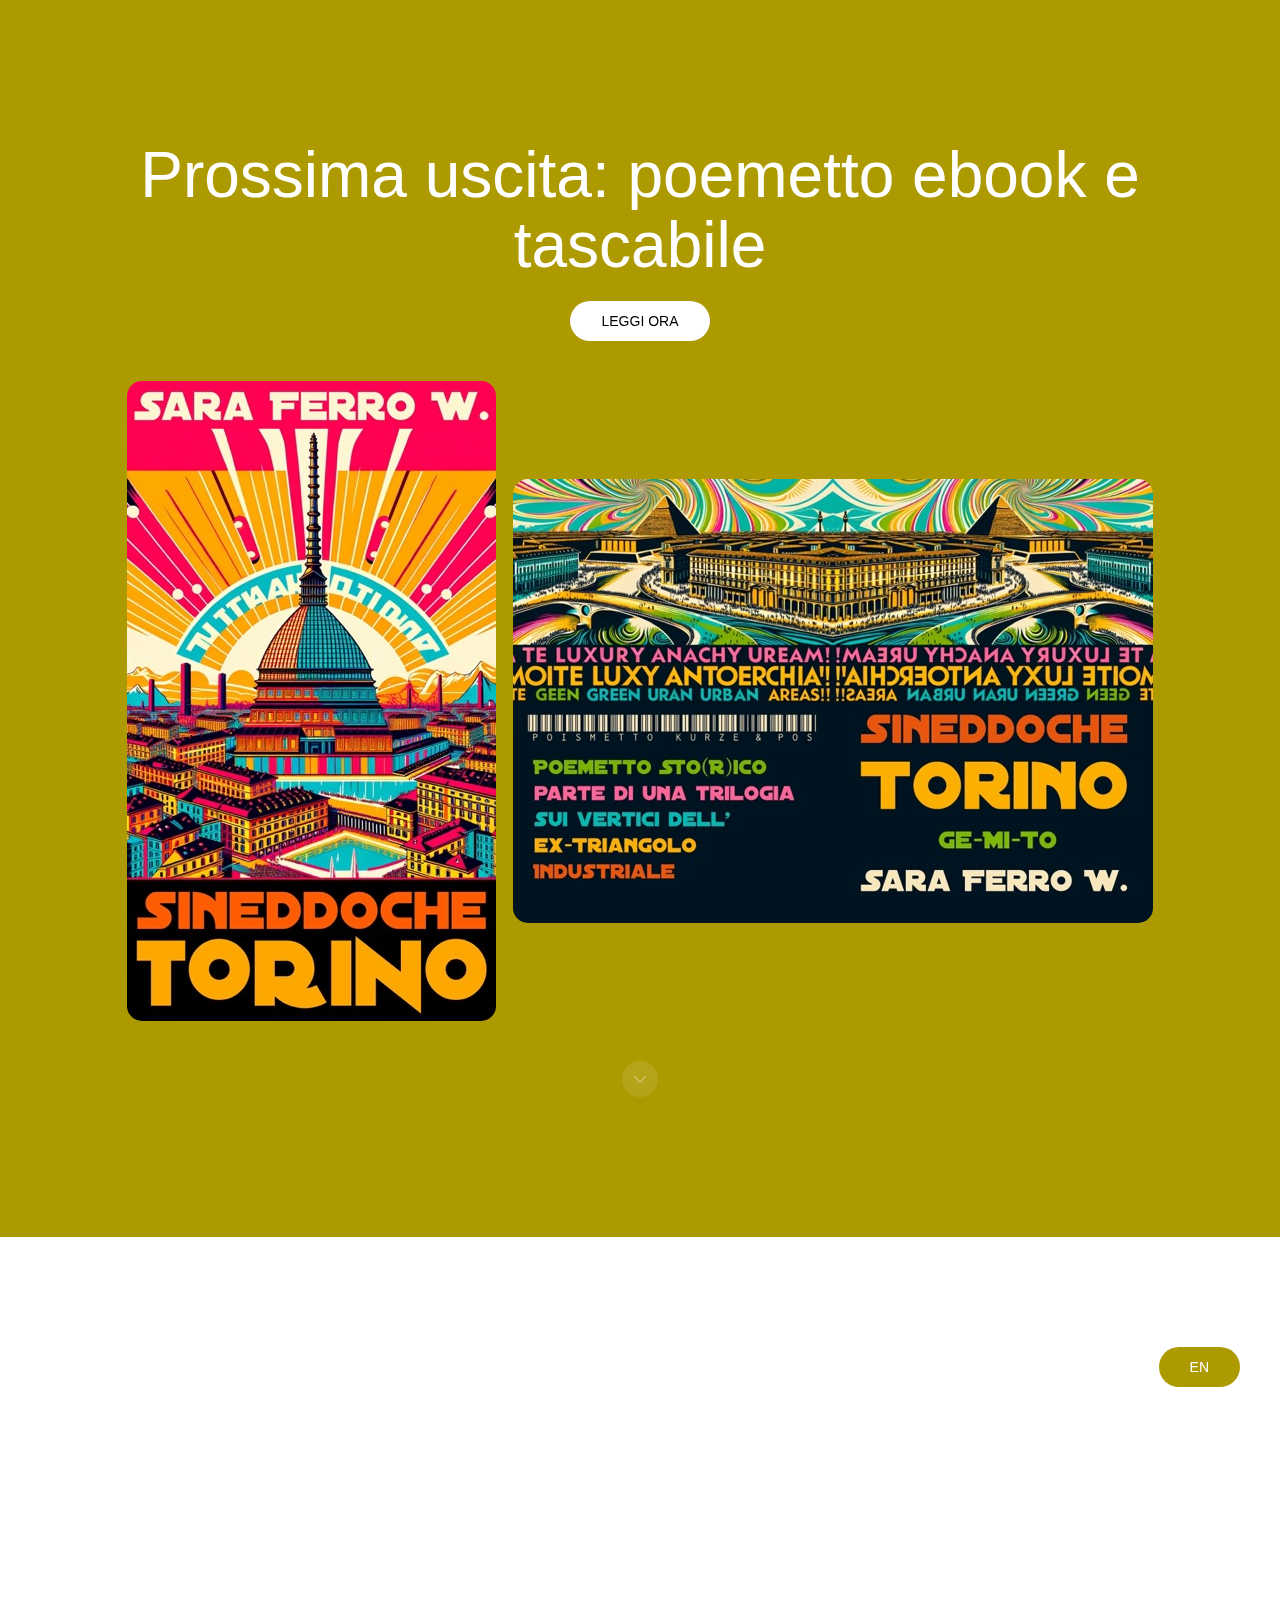
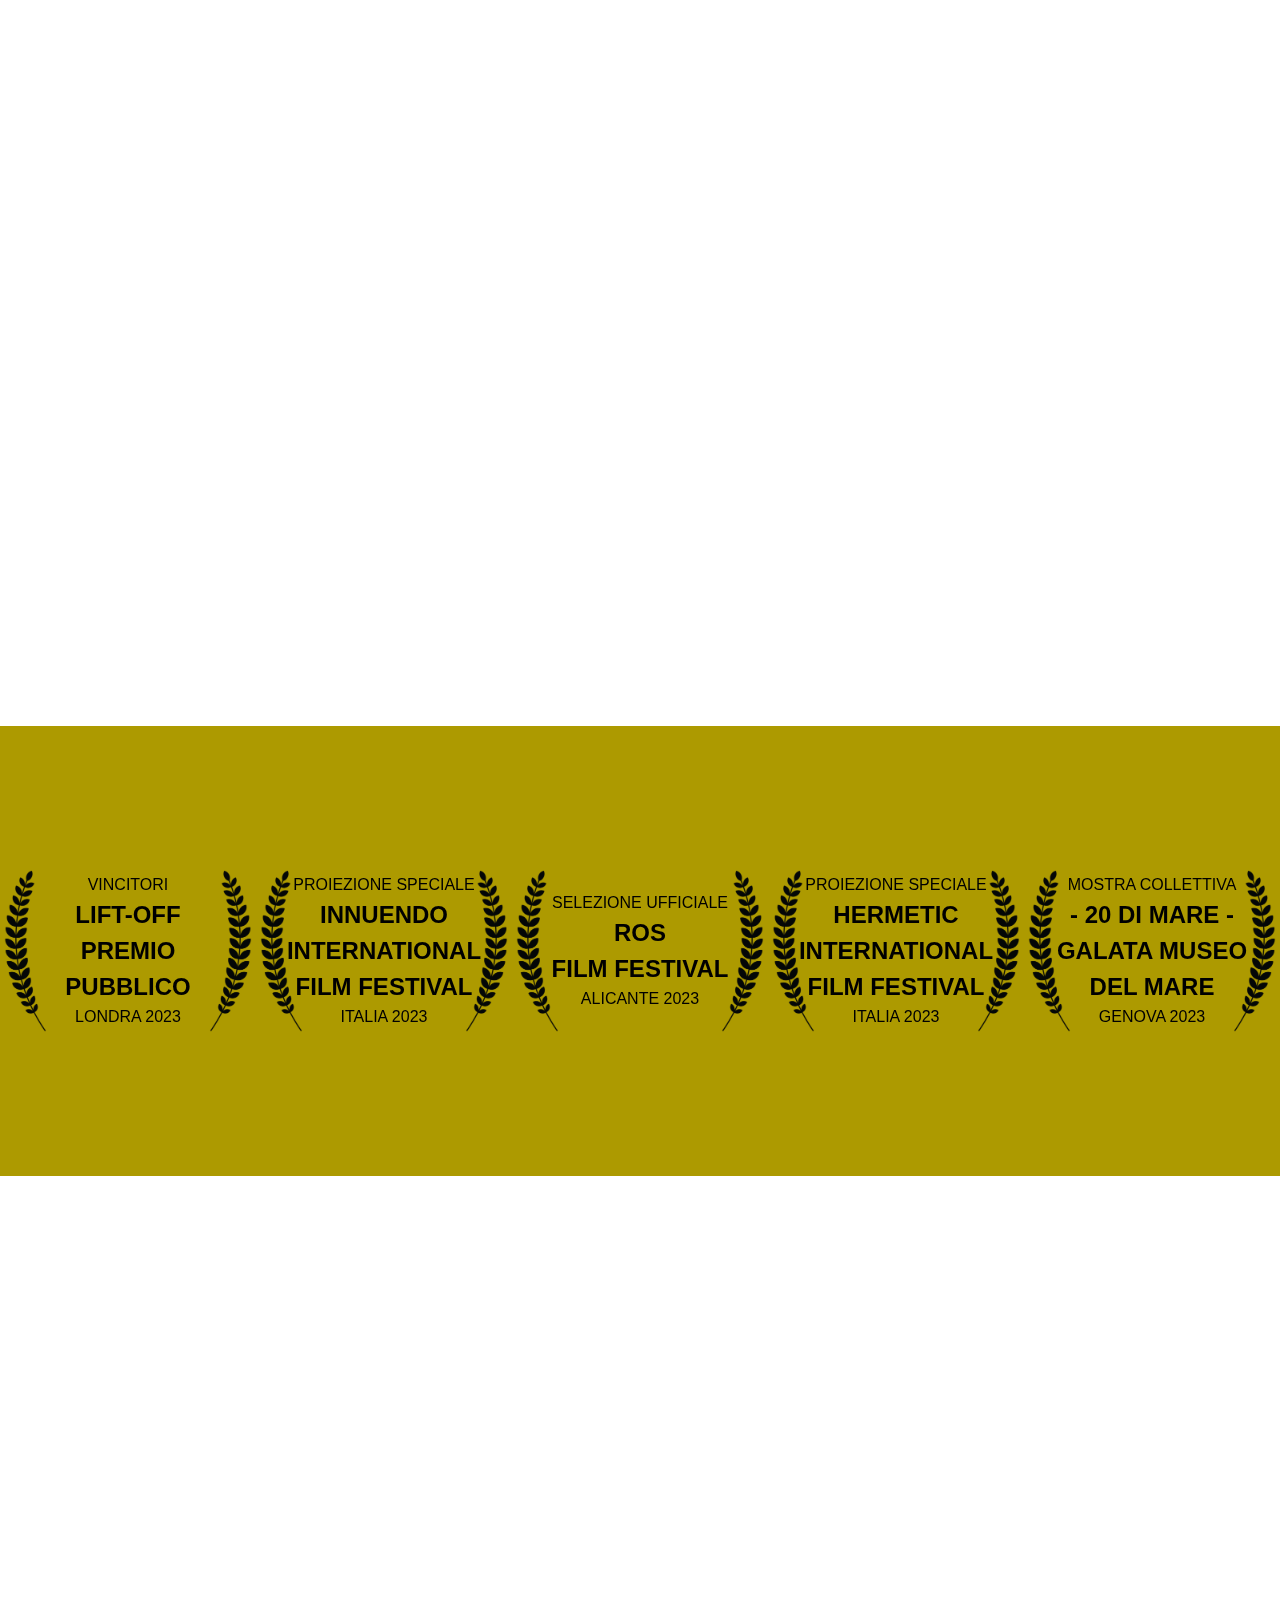
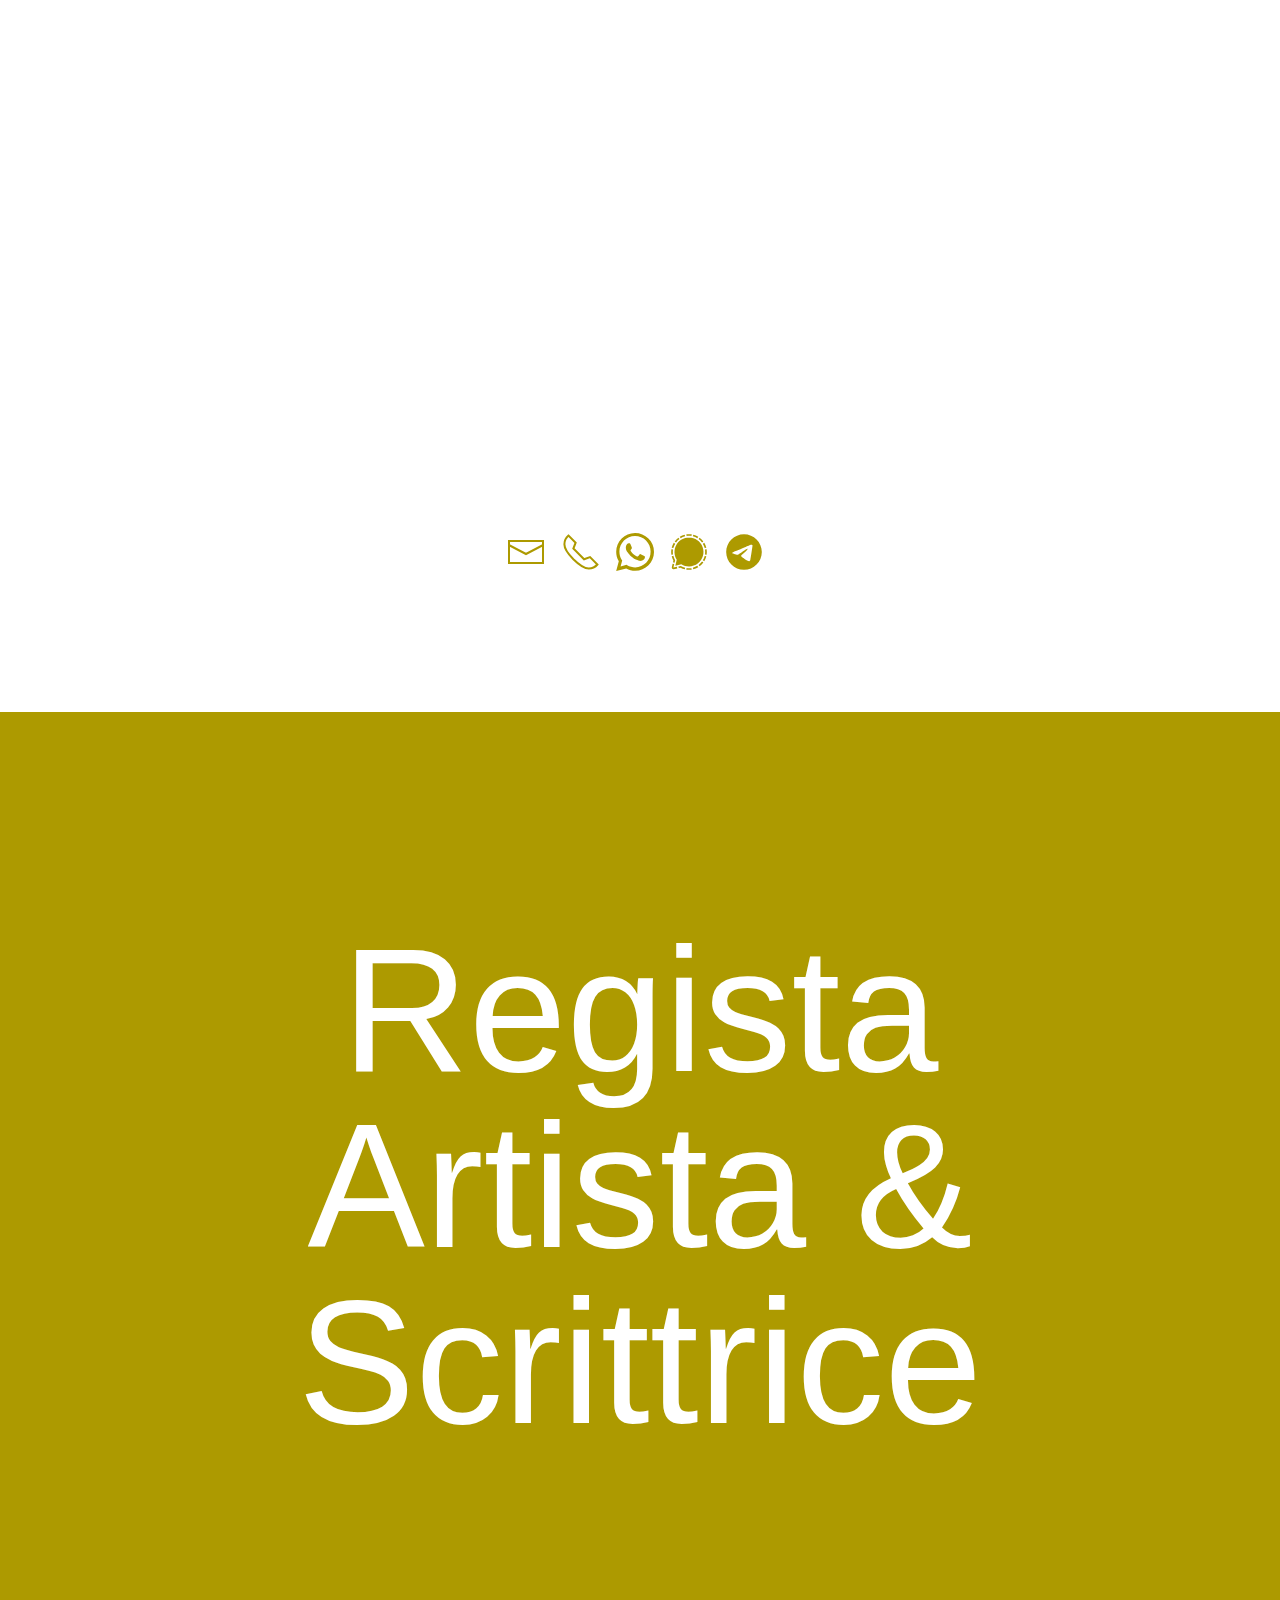
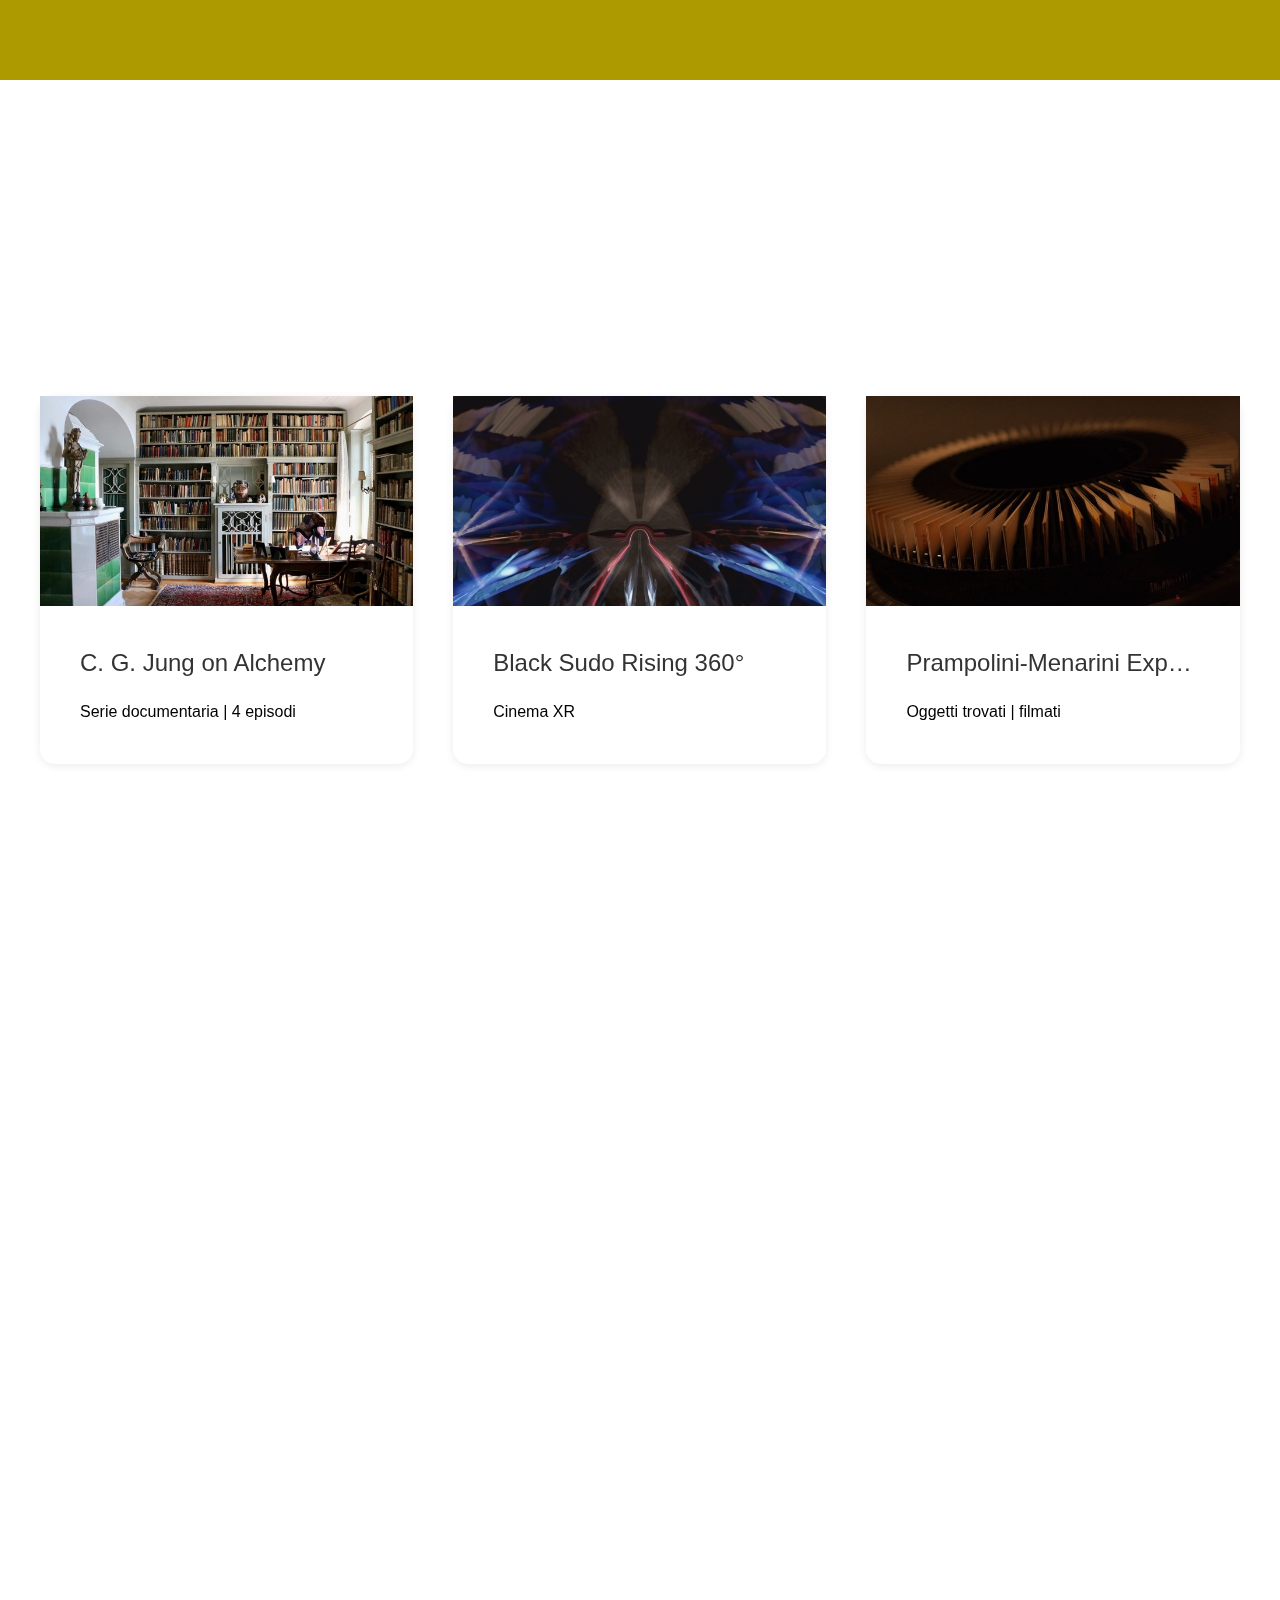
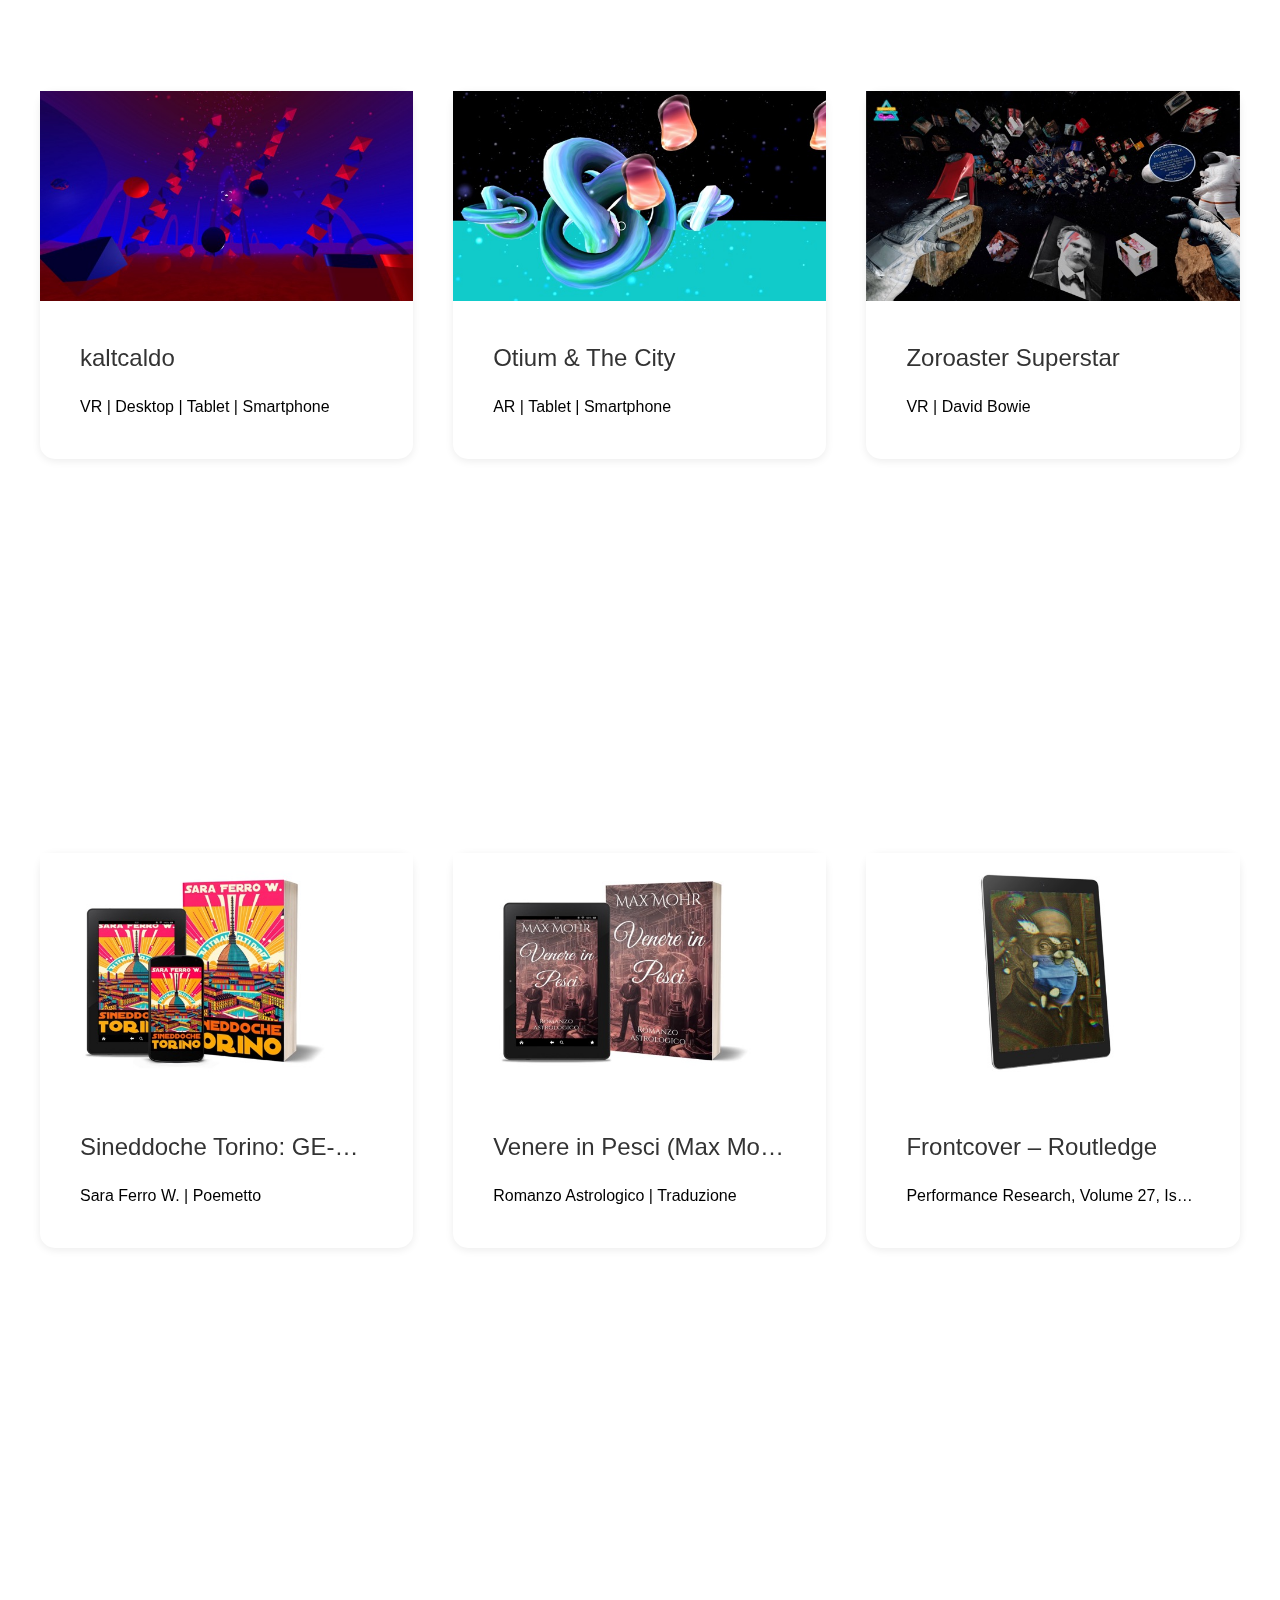
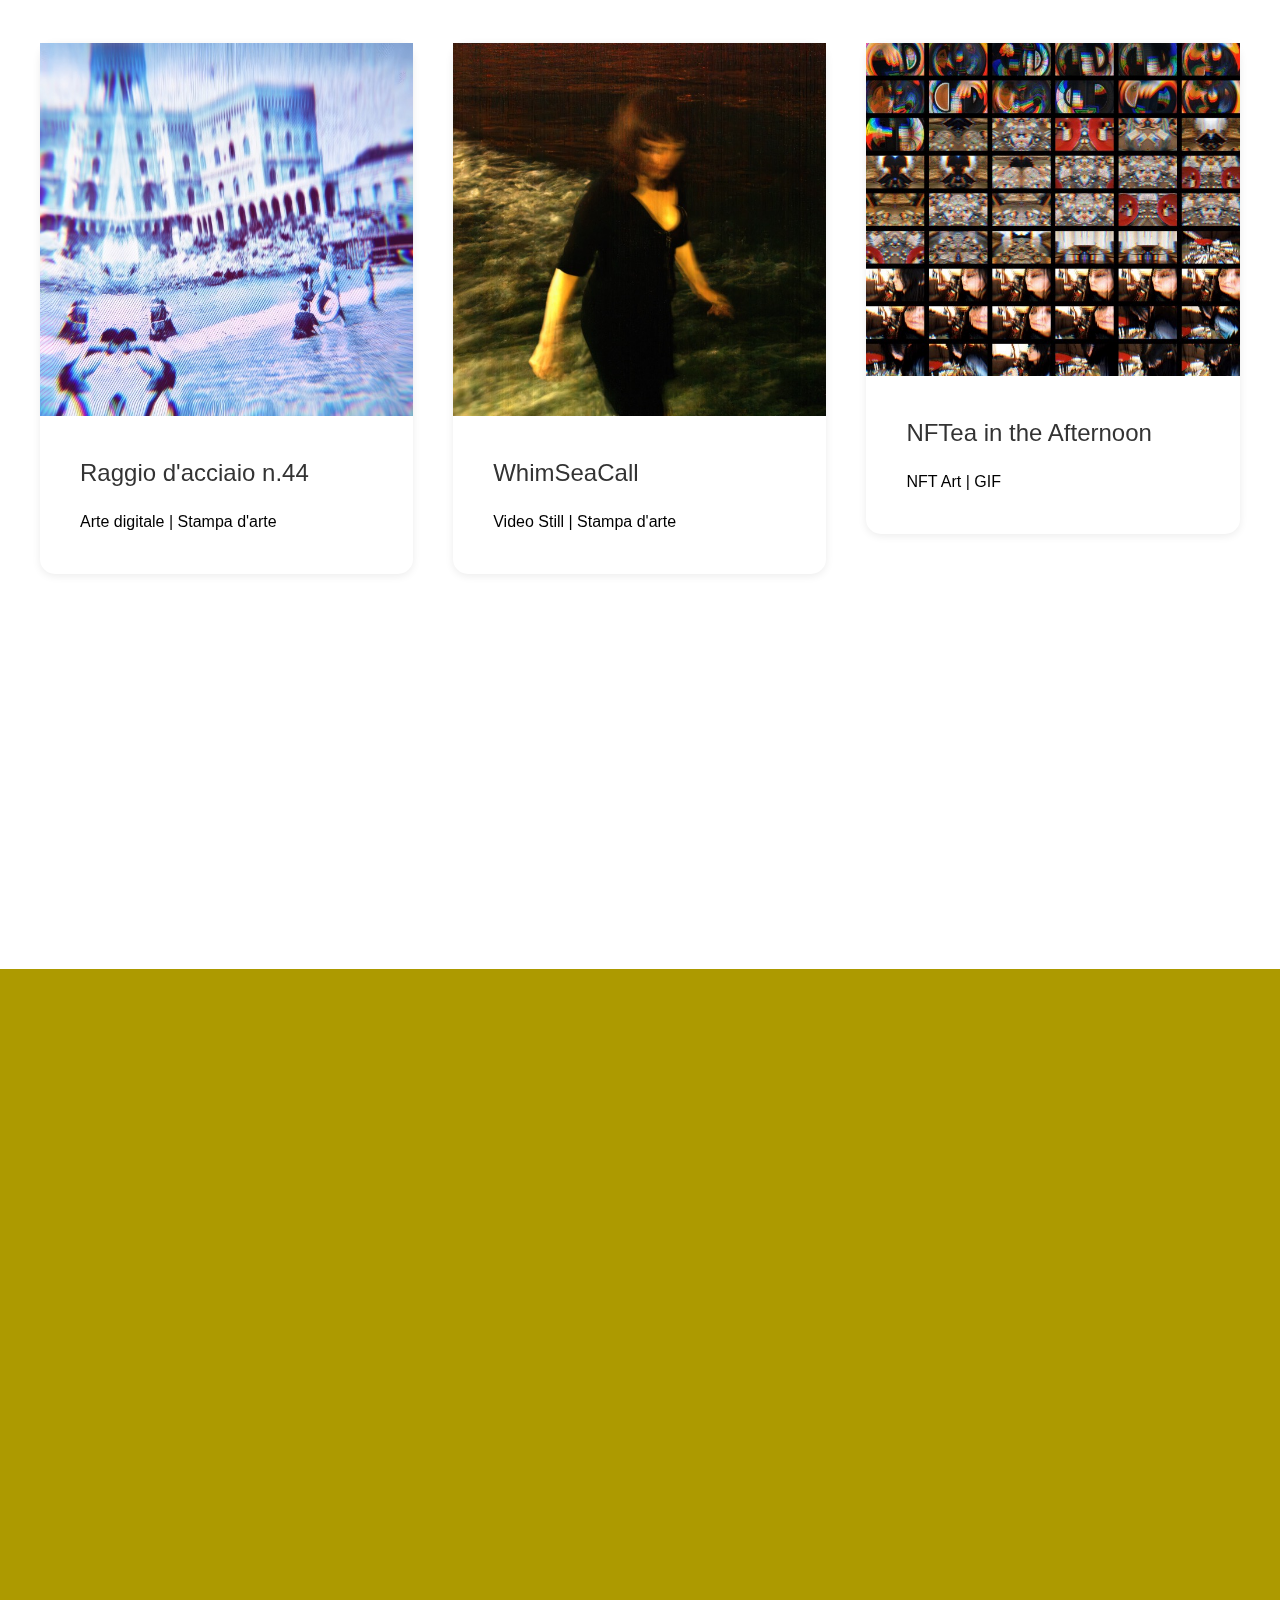
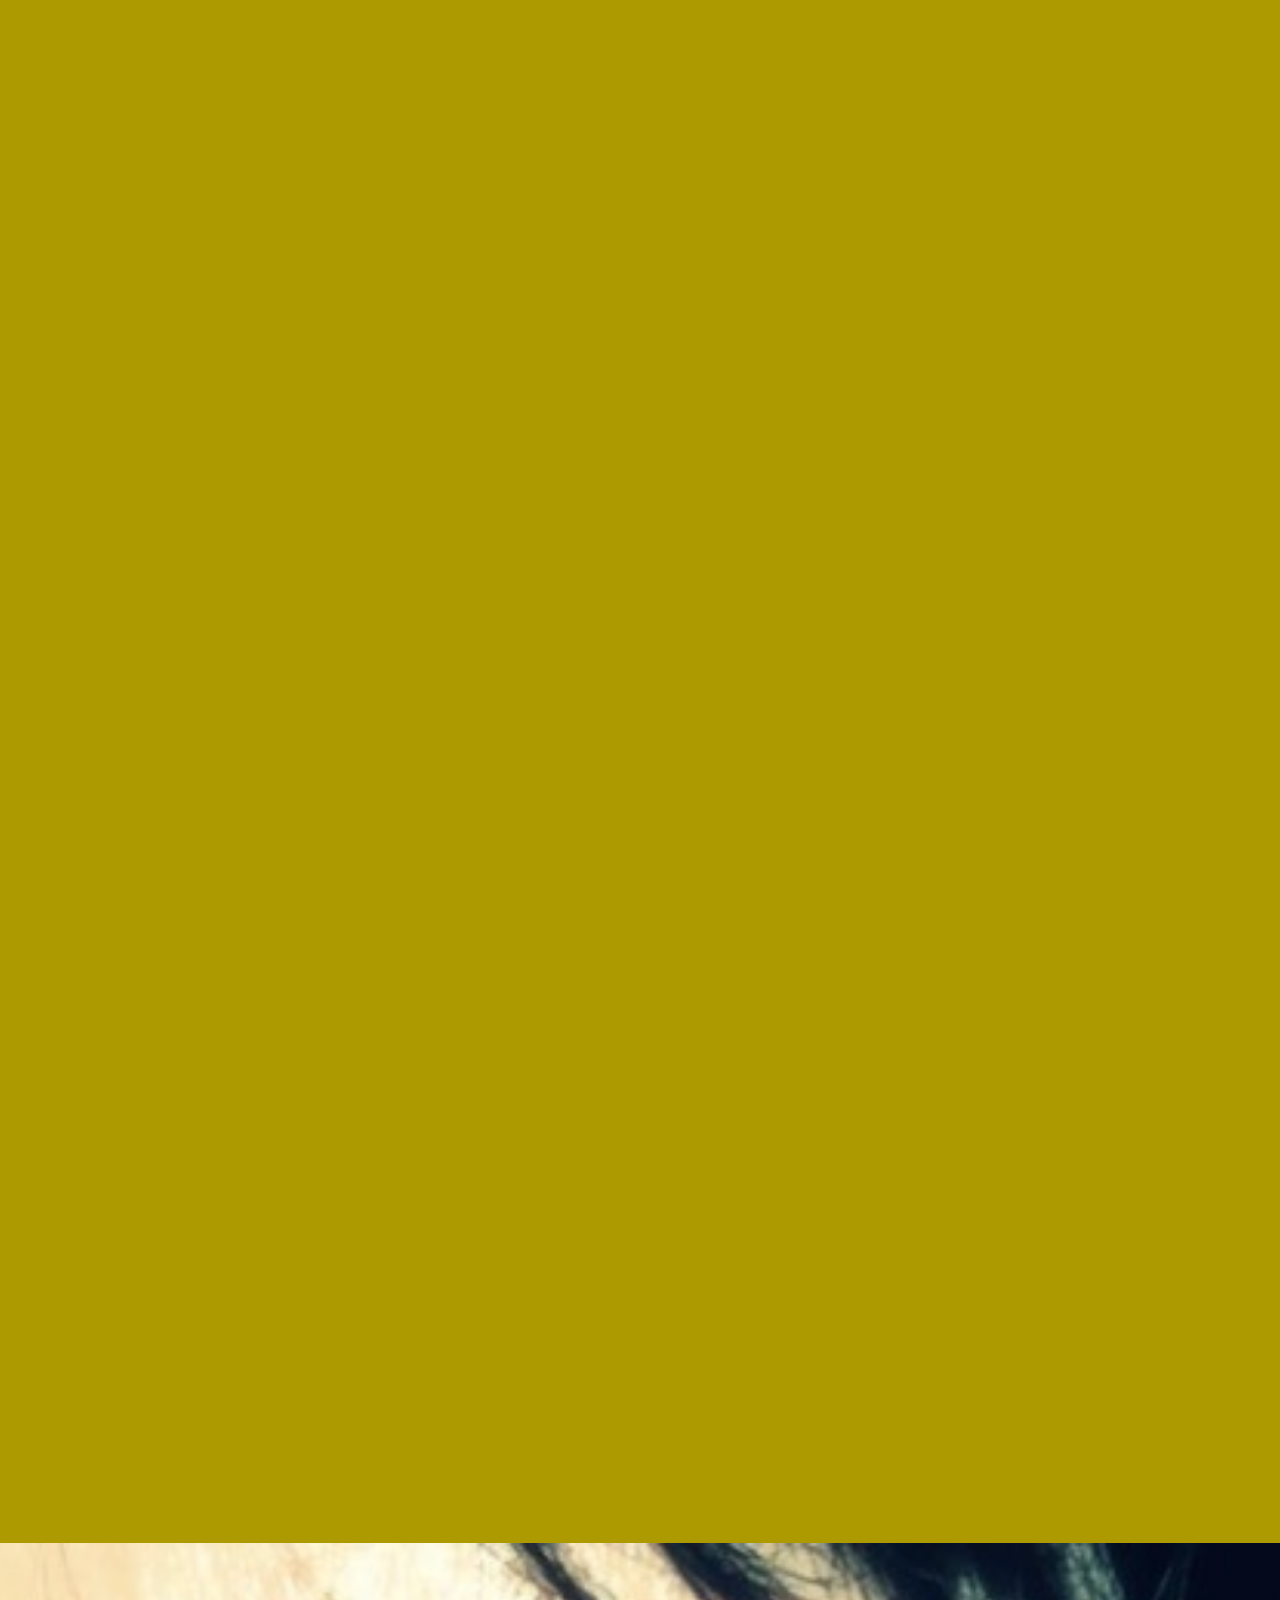
==== commit dfeac9e1: "Update" ====
--- a/it.html
+++ b/it.html
@@ -112,7 +112,7 @@
 <p class="uk-text-justify uk-dropcap uk-text-lighter" uk-scrollspy="cls: uk-animation-slide-right; repeat: true">
 
 
-Sara Ferro W. (1977, Milanoo) studia e si laurea in Sociologia, specializzandosi in Media. Ha un alterego detective undercover sui generis, che segue indizi antiquari, spia scene subculturali transumane e frequenta mondi più esoterici che esotici, ma non tralasciando mai di curare un distaccato piglio etnologico. Vive tra nonchalanche ed estrema versatilità. Sua passione i vertici del triangolo industriale, natali Milanoesi, decadi genovesi, orizzonti sulle vette torinesi. Ha tutto un passato tra altre città ancora, tutte ufficialmente d’arte, come Berlino e Venezia e un po’ di Londra. Difficile starle dietro mentre salta da una sinapsi alla prossima sinergia, è una moving imaginist con suo campo di elezione nelle moving images che ama si animino sulle piattaforme online mosse da onde digitali. Vorrebbe lasciare il segno nella teoria sociologica attraverso riflessioni di natura audiovisiva oppure riflessi ottici che con uno stimolo visivo potente si colleghino ipertestualmente ad informazioni di natura simbolica e dunque universale. La sua sperimentazione ha allure psicogeografica, anche quando i territori sono quelli squisitamente mentali.  +Sara Ferro W. (1977, Milano) studia e si laurea in Sociologia, specializzandosi in Media. Ha un alterego detective undercover sui generis, che segue indizi antiquari, spia scene subculturali transumane e frequenta mondi più esoterici che esotici, ma non tralasciando mai di curare un distaccato piglio etnologico. Vive tra nonchalanche ed estrema versatilità. Sua passione i vertici del triangolo industriale, natali Milanoesi, decadi genovesi, orizzonti sulle vette torinesi. Ha tutto un passato tra altre città ancora, tutte ufficialmente d’arte, come Berlino e Venezia e un po’ di Londra. Difficile starle dietro mentre salta da una sinapsi alla prossima sinergia, è una moving imaginist con suo campo di elezione nelle moving images che ama si animino sulle piattaforme online mosse da onde digitali. Vorrebbe lasciare il segno nella teoria sociologica attraverso riflessioni di natura audiovisiva oppure riflessi ottici che con uno stimolo visivo potente si colleghino ipertestualmente ad informazioni di natura simbolica e dunque universale. La sua sperimentazione ha allure psicogeografica, anche quando i territori sono quelli squisitamente mentali.   Se di studi è sociologa magistrale è da sempre imprestata alla germanistica che appunto frequenta dai tempi accademici in gran parte trascorsi a Berlino. Oltre a tradurre letteratura traduce sostrati intercettati nella cultura tedesca in immagini in movimento, trasporta impressioni da carta su altri media, trasferisce paesaggi culturali e panorami sociali in mondi sintetici di virtuale tuttavia spesso scottante realtà, non per forza attuale, tuttavia di norma con forte potenziale di riattualizzazione, di revival, di rediviva vivacità.   Le cose germaniche rientrano nel suo orizzonte di senso da cui sconfina però più che di sovente in cerca di cartine di tornasole per testarne la bontà ben oltre l’idealità, come si suole per le idee valide. Se non traduce, filma o dirige, ambienta mondi sintetici e cura transfer culturali tra vecchie e nuove psichedelie e cybermanifesti, scrive poemetti semiseri.
 
@@ -1470,8 +1470,8 @@
 
 <div class="uk-section uk-overflow-hidden uk-padding">
 
-<h1 class="uk-heading-2xlarge uk-visible@m uk-text-center uk-padding" uk-scrollspy="cls:uk-animation-slide-top; repeat:true;">Festival cinematografici</h1>
-<h1 class="uk-heading-medium uk-hidden@m uk-text-center uk-padding" uk-scrollspy="cls:uk-animation-slide-top; repeat:true;">Festival cinematografici</h1>
+<h1 class="uk-heading-2xlarge uk-visible@m uk-text-center uk-padding" uk-scrollspy="cls:uk-animation-slide-top; repeat:true;">Film Festival</h1>
+<h1 class="uk-heading-medium uk-hidden@m uk-text-center uk-padding" uk-scrollspy="cls:uk-animation-slide-top; repeat:true;">Film Festival/h1>
 
 <div class="uk-slider-container-offset" uk-slider="autoplay:true; pause-on-hover: true;">
 
@@ -2925,4 +2925,4 @@
 <!-- Imprint End -->
 
 </body>
-</html>+</html>
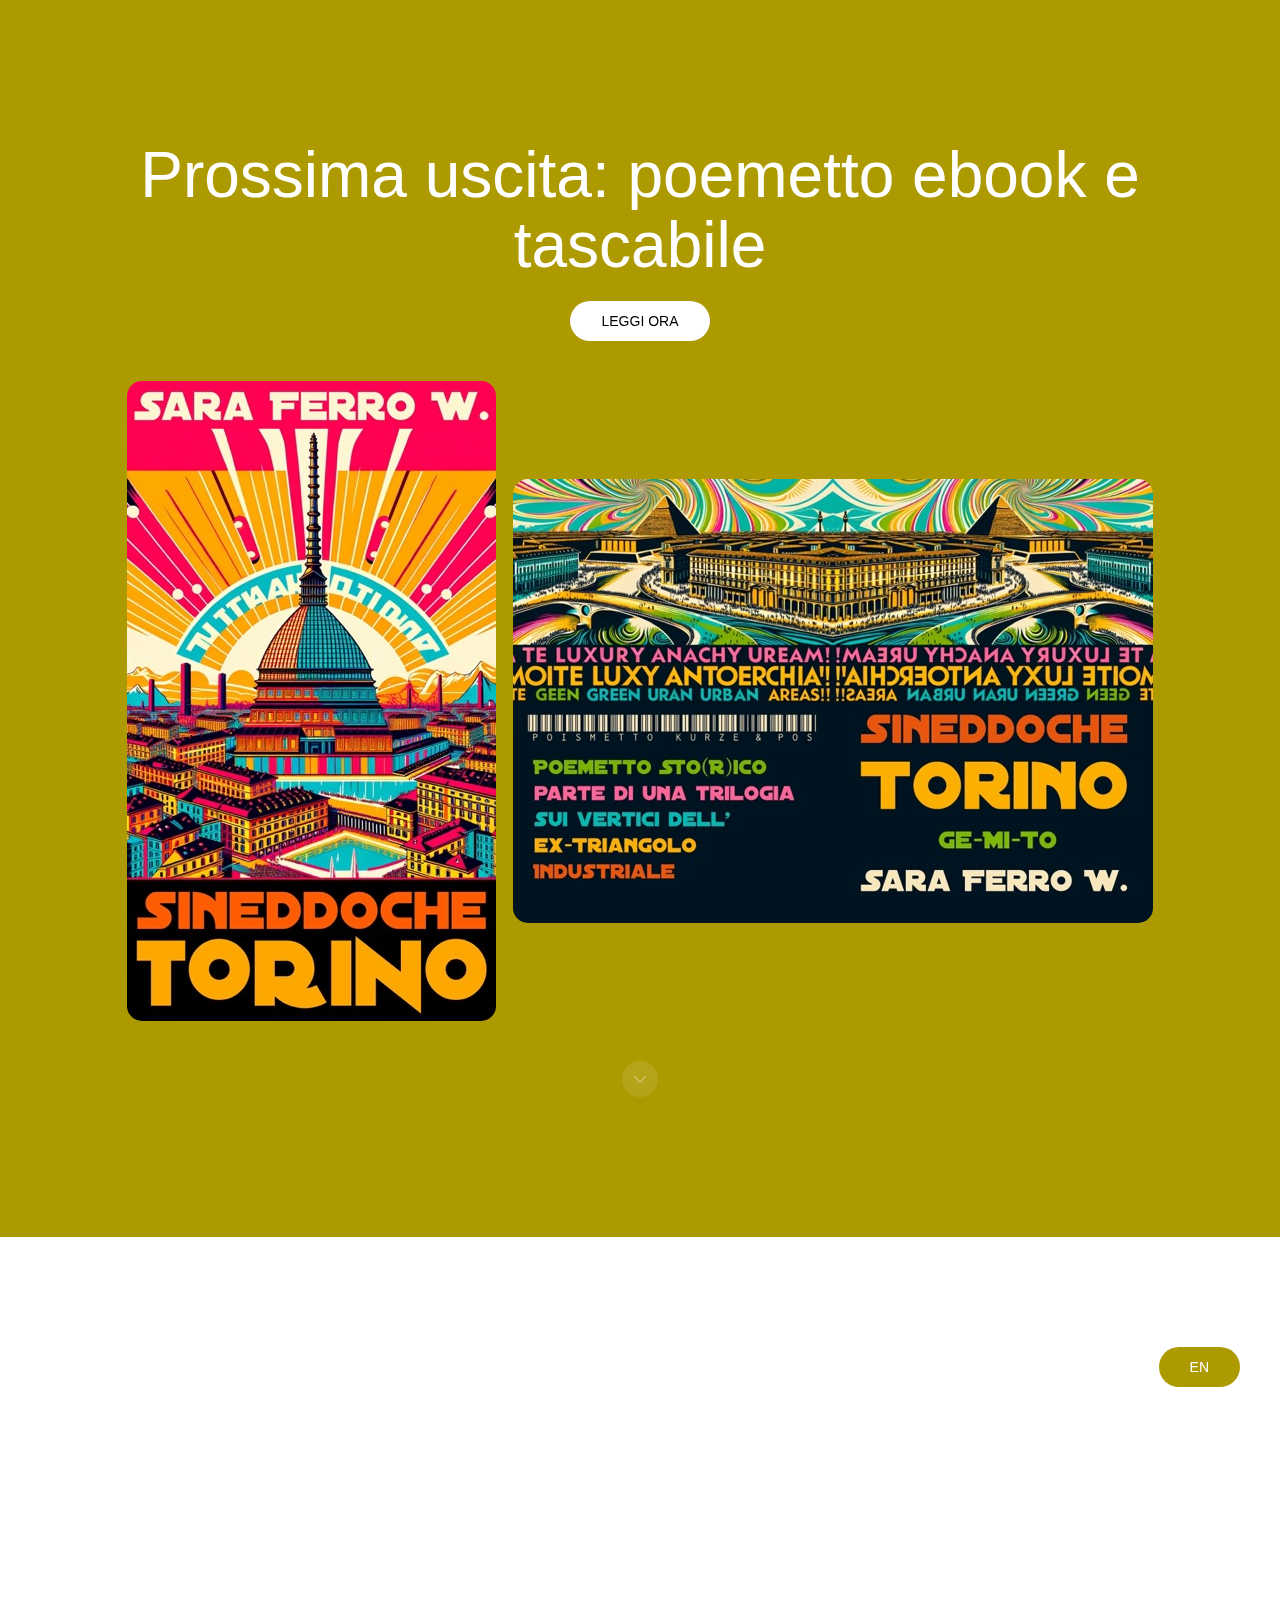
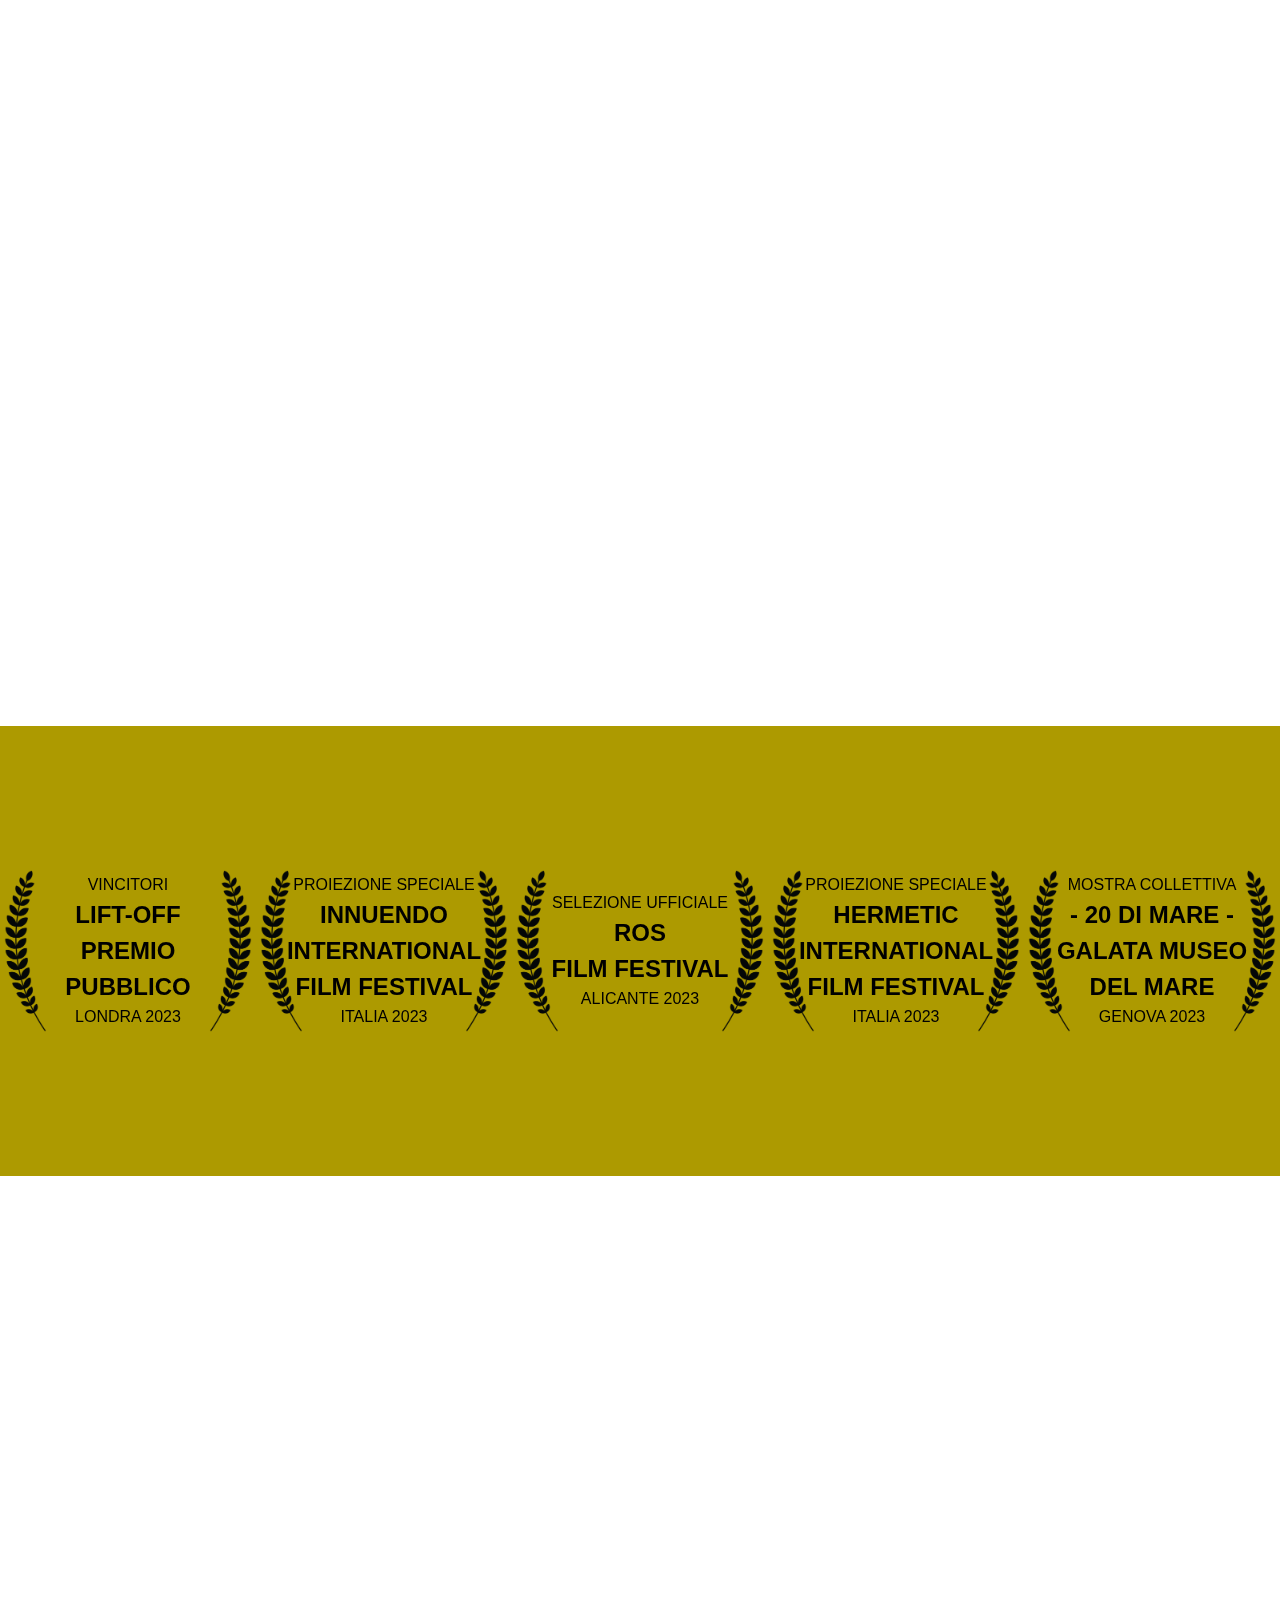
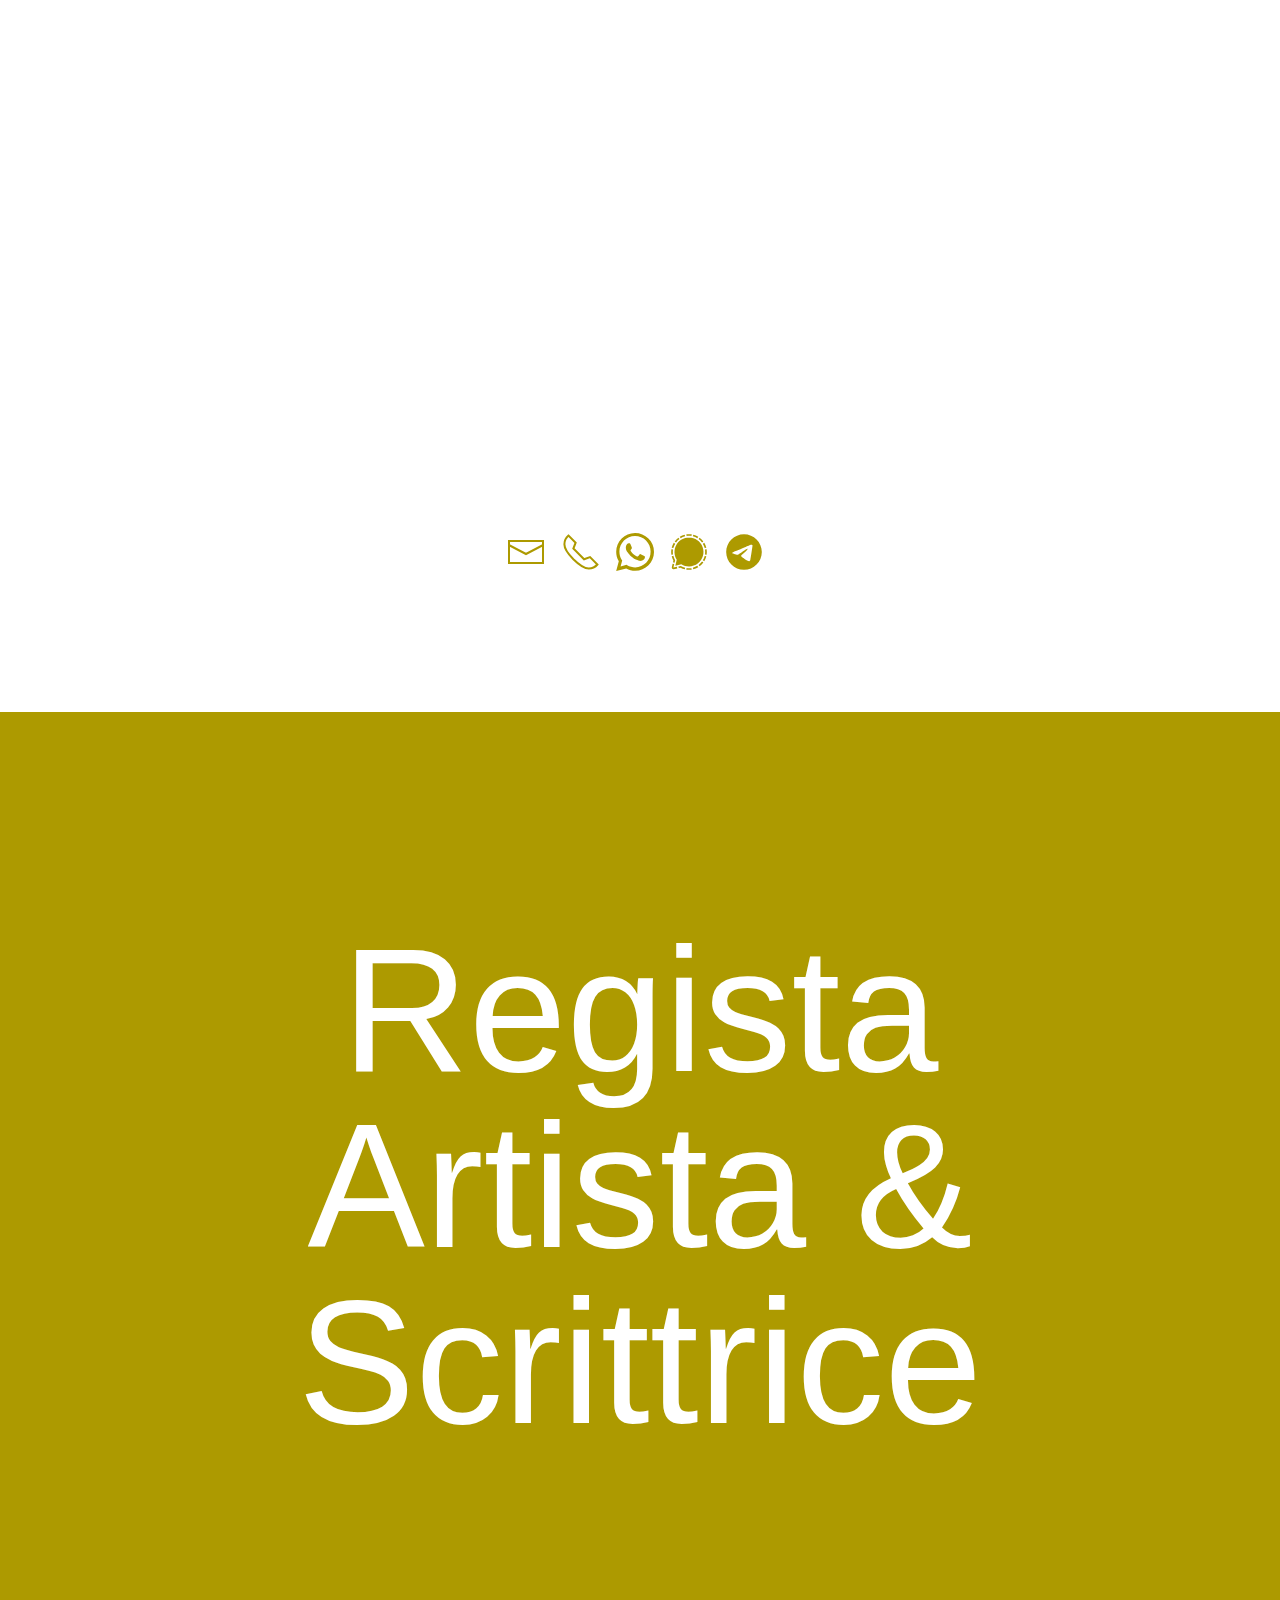
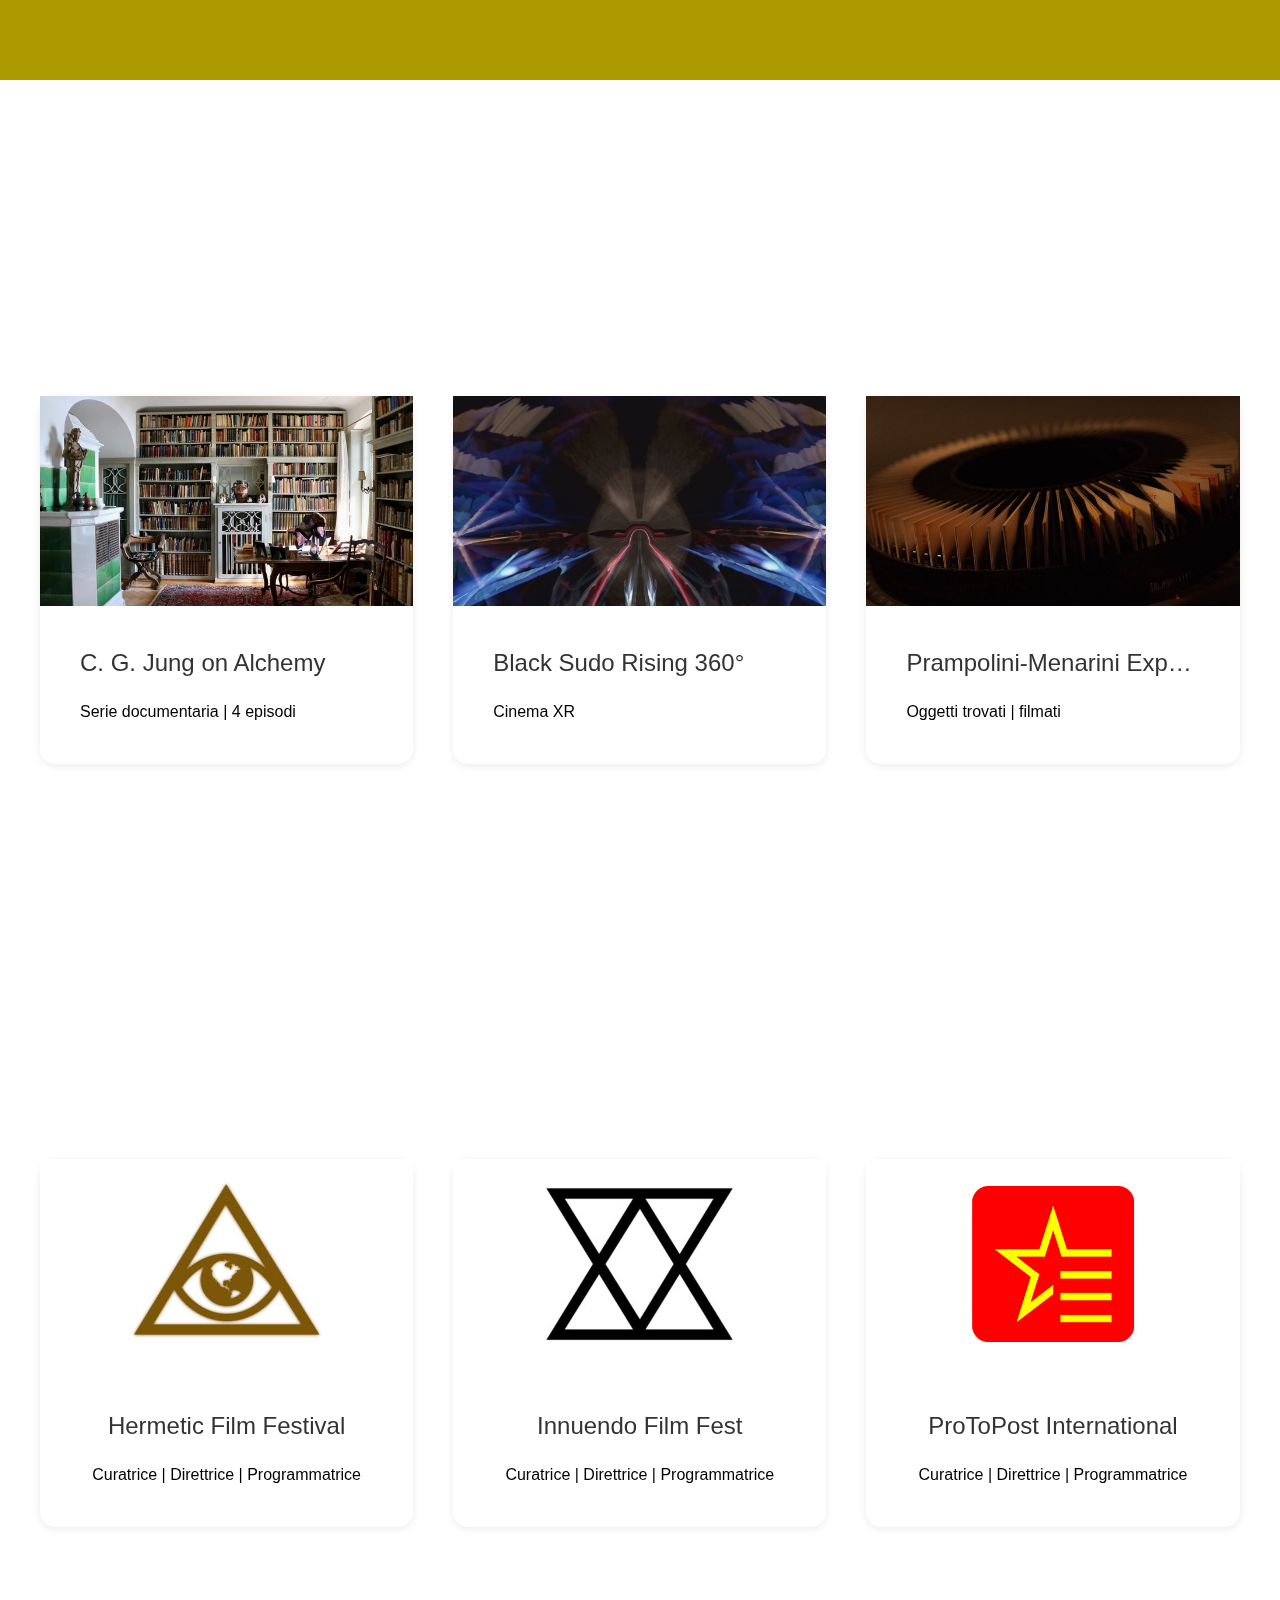
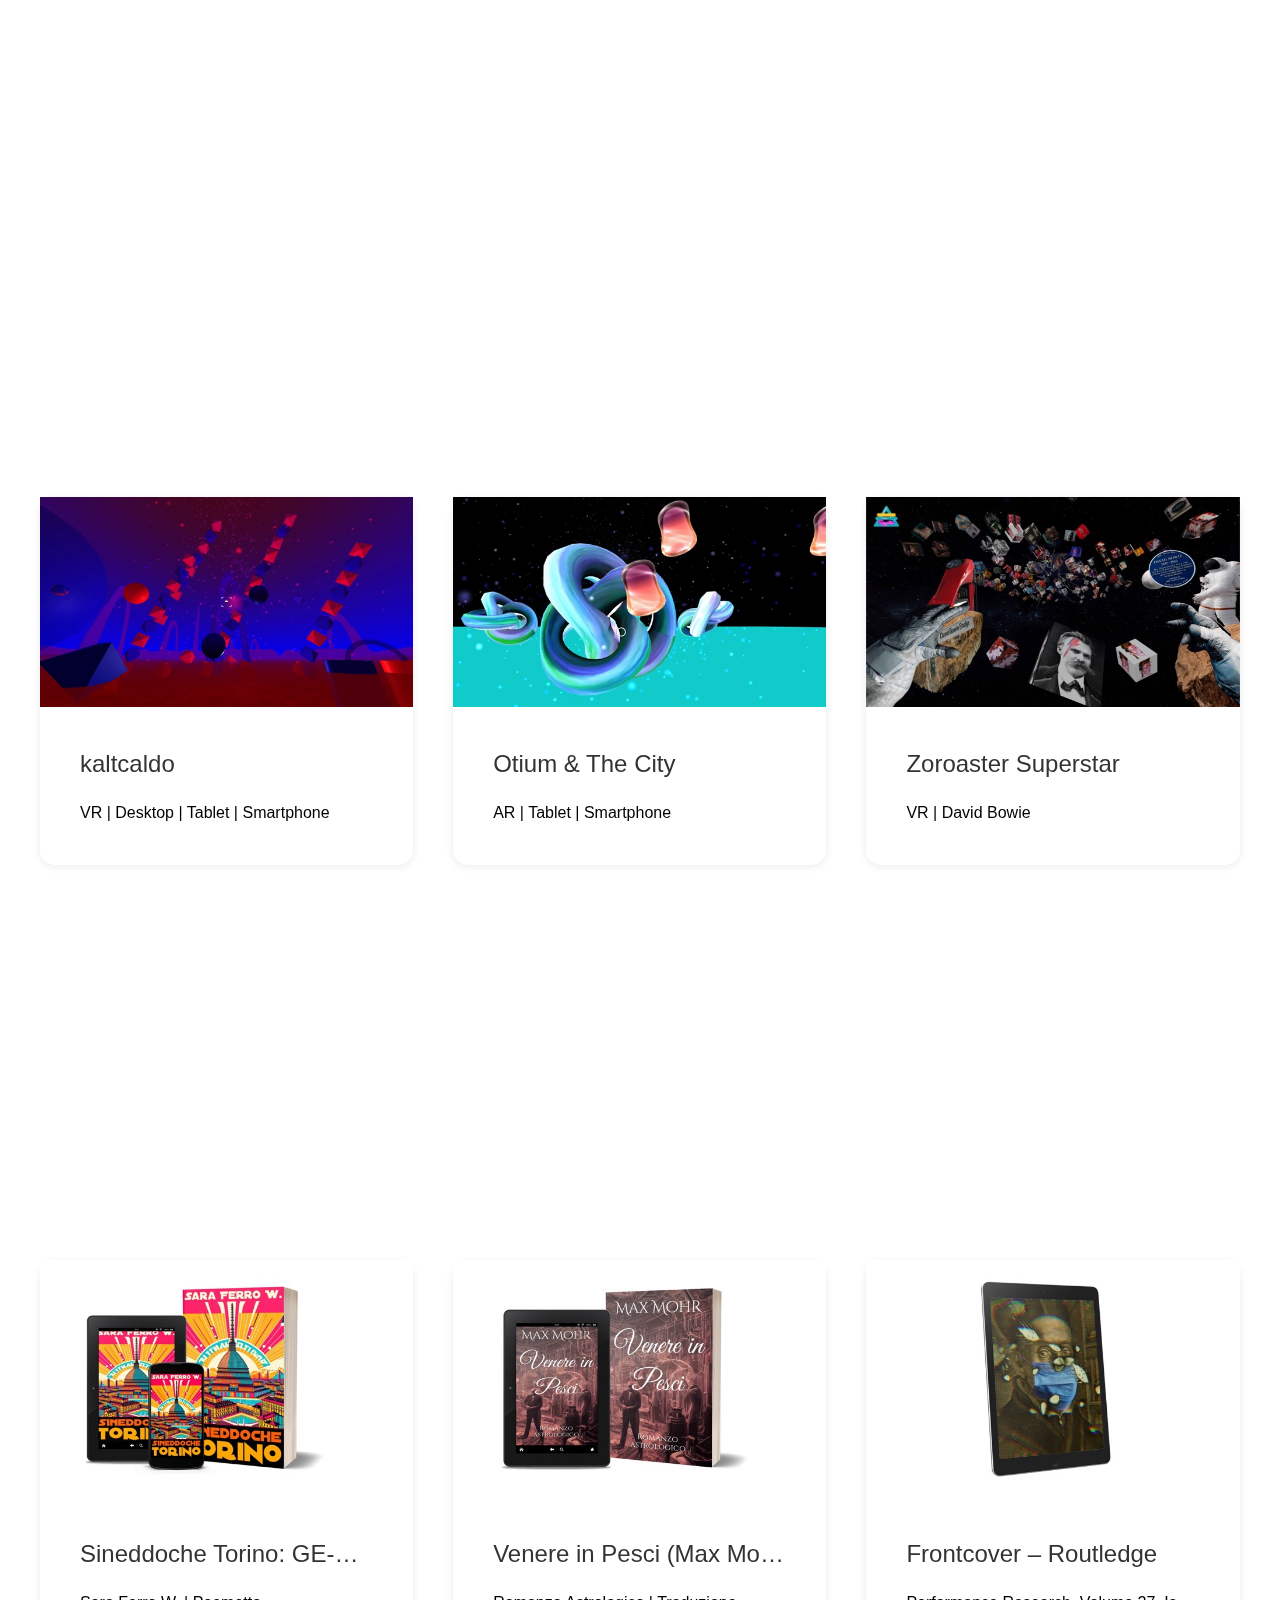
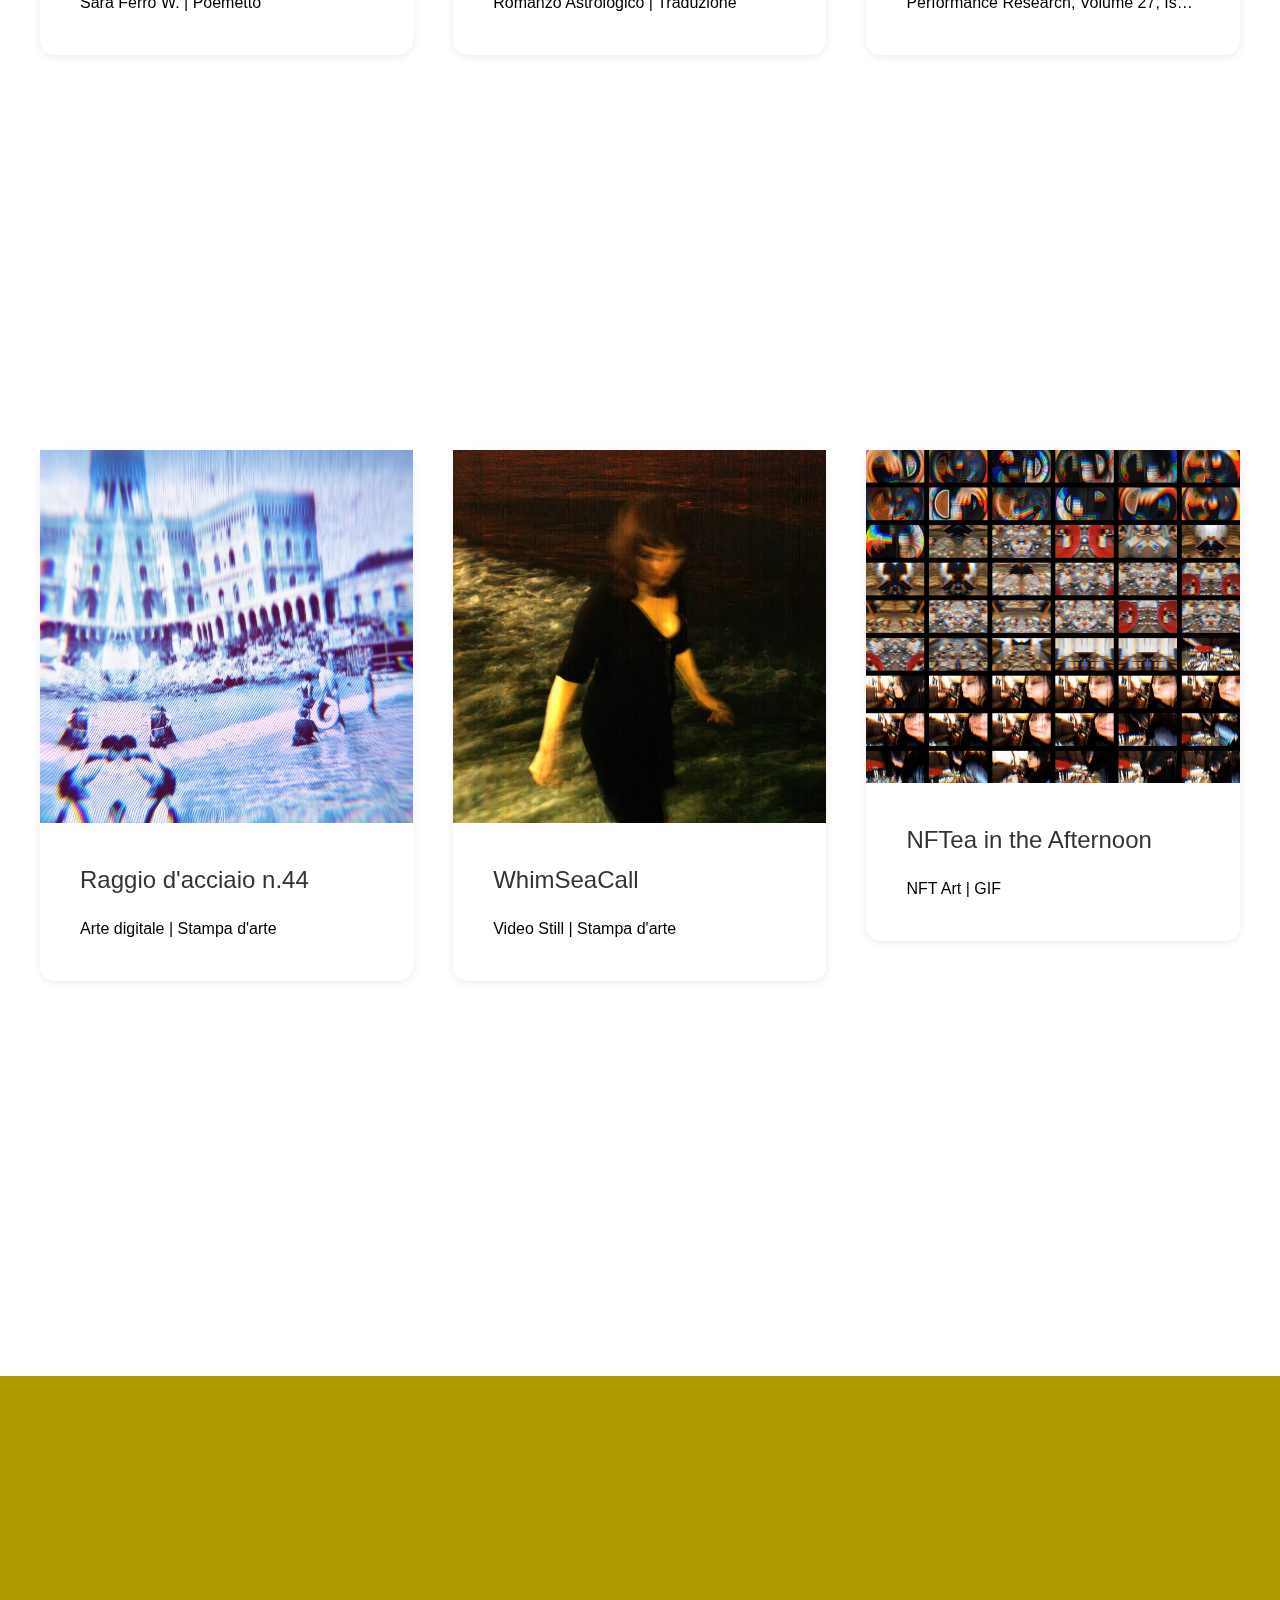
==== commit bb5ea063: "Update" ====
--- a/it.html
+++ b/it.html
@@ -1471,7 +1471,7 @@
 <div class="uk-section uk-overflow-hidden uk-padding">
 
 <h1 class="uk-heading-2xlarge uk-visible@m uk-text-center uk-padding" uk-scrollspy="cls:uk-animation-slide-top; repeat:true;">Film Festival</h1>
-<h1 class="uk-heading-medium uk-hidden@m uk-text-center uk-padding" uk-scrollspy="cls:uk-animation-slide-top; repeat:true;">Film Festival/h1>
+<h1 class="uk-heading-medium uk-hidden@m uk-text-center uk-padding" uk-scrollspy="cls:uk-animation-slide-top; repeat:true;">Film Festival</h1>
 
 <div class="uk-slider-container-offset" uk-slider="autoplay:true; pause-on-hover: true;">
 
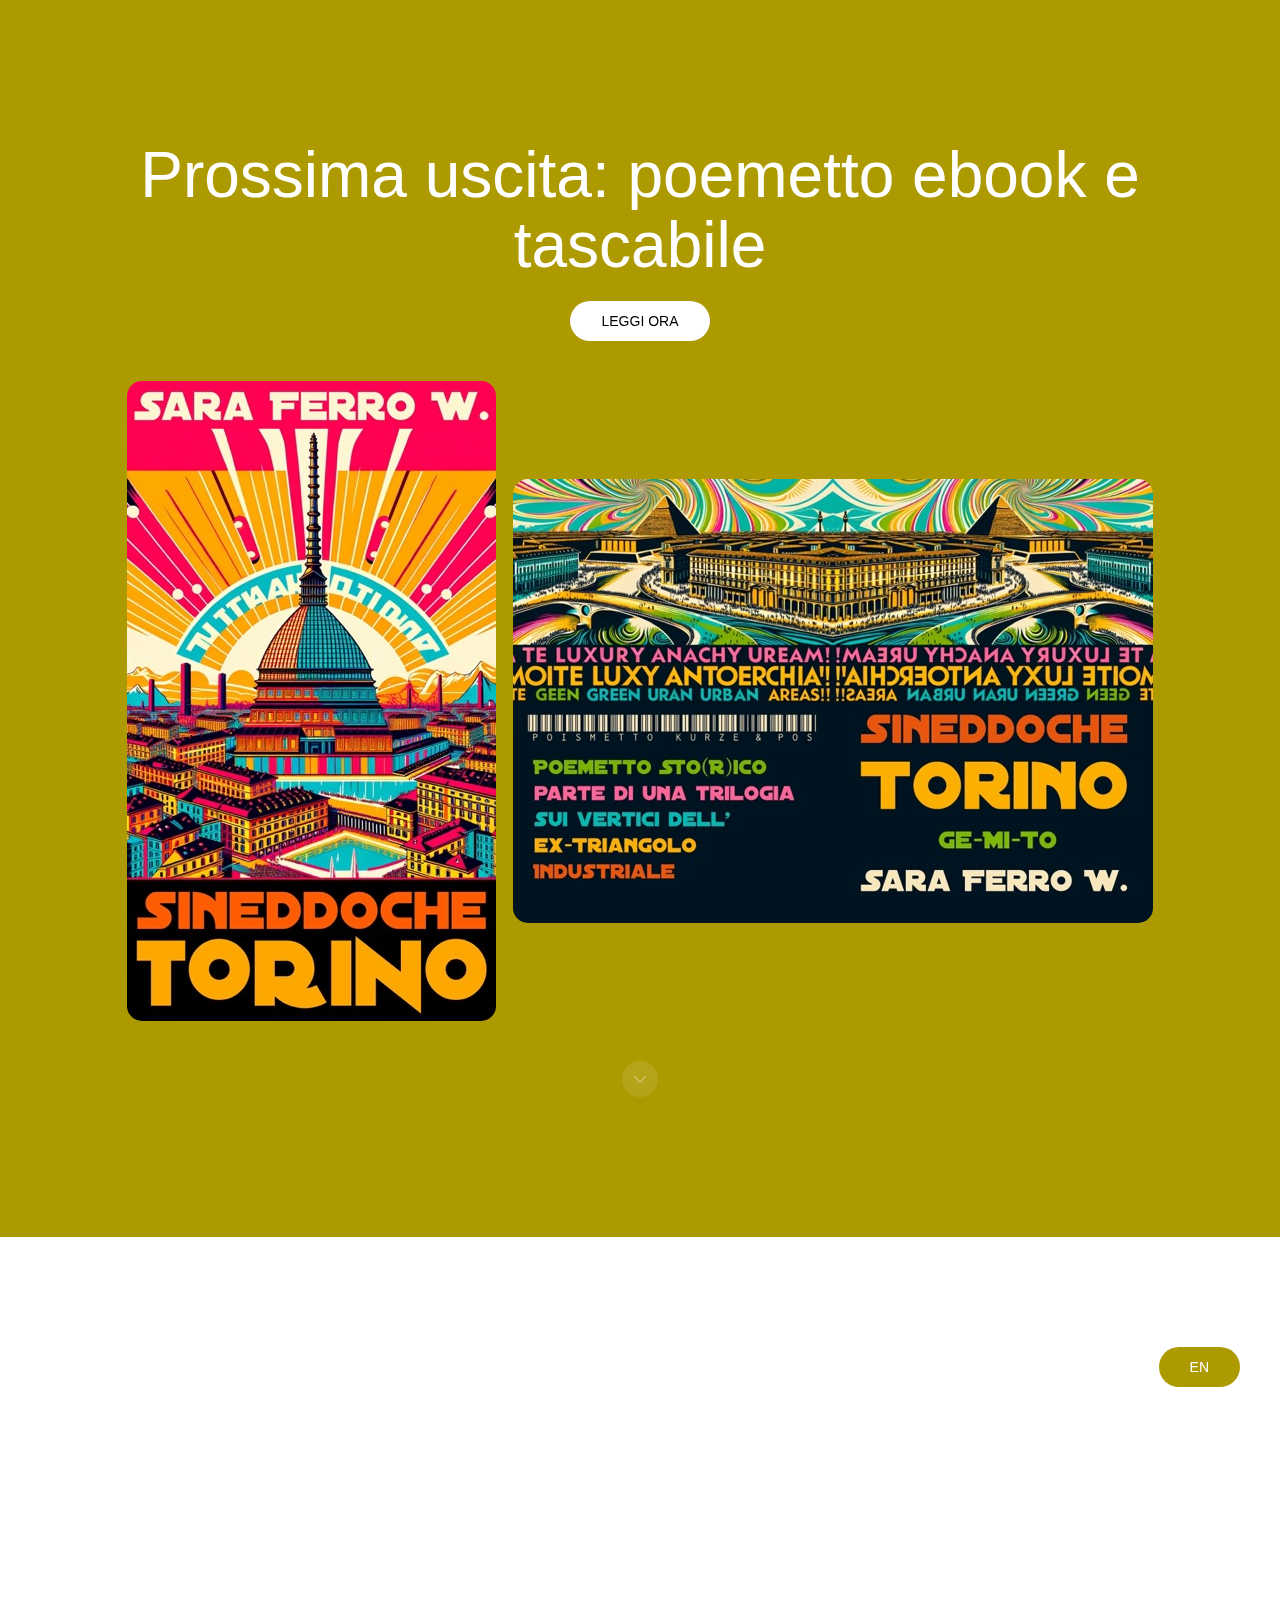
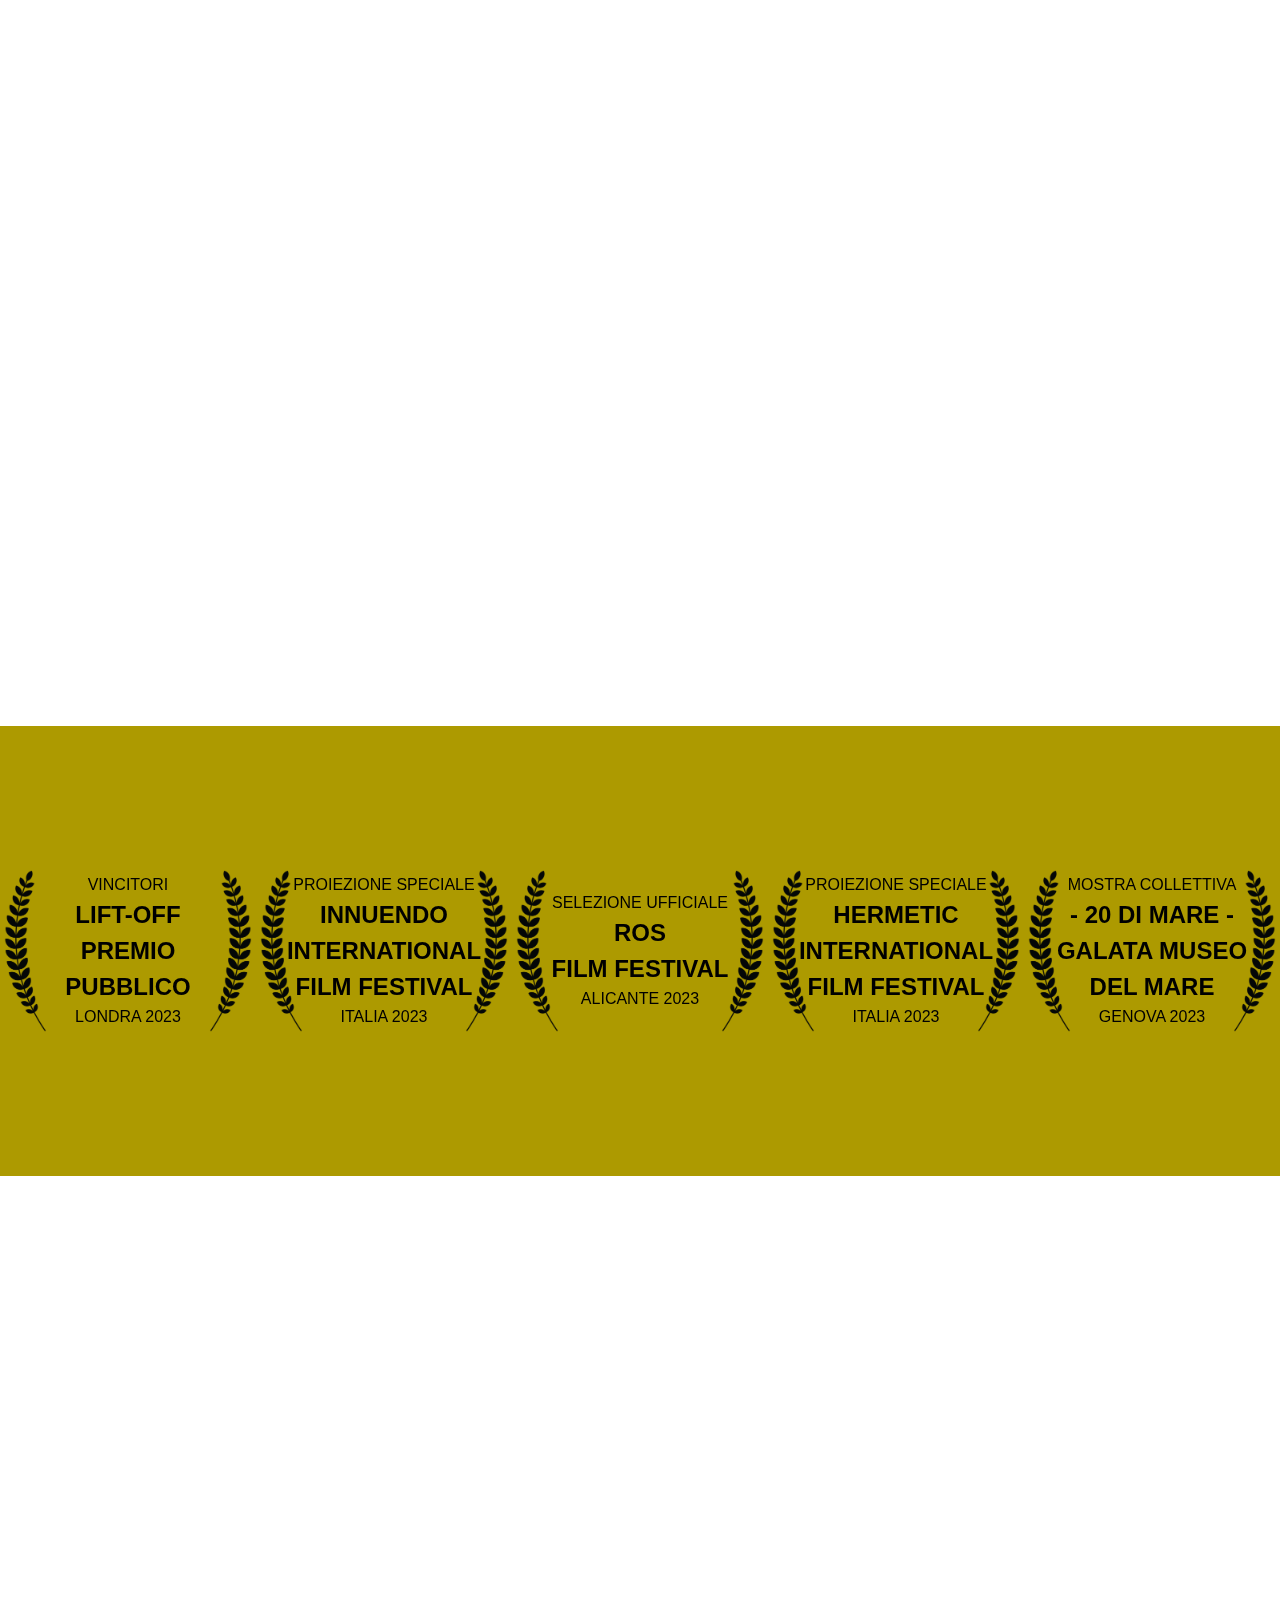
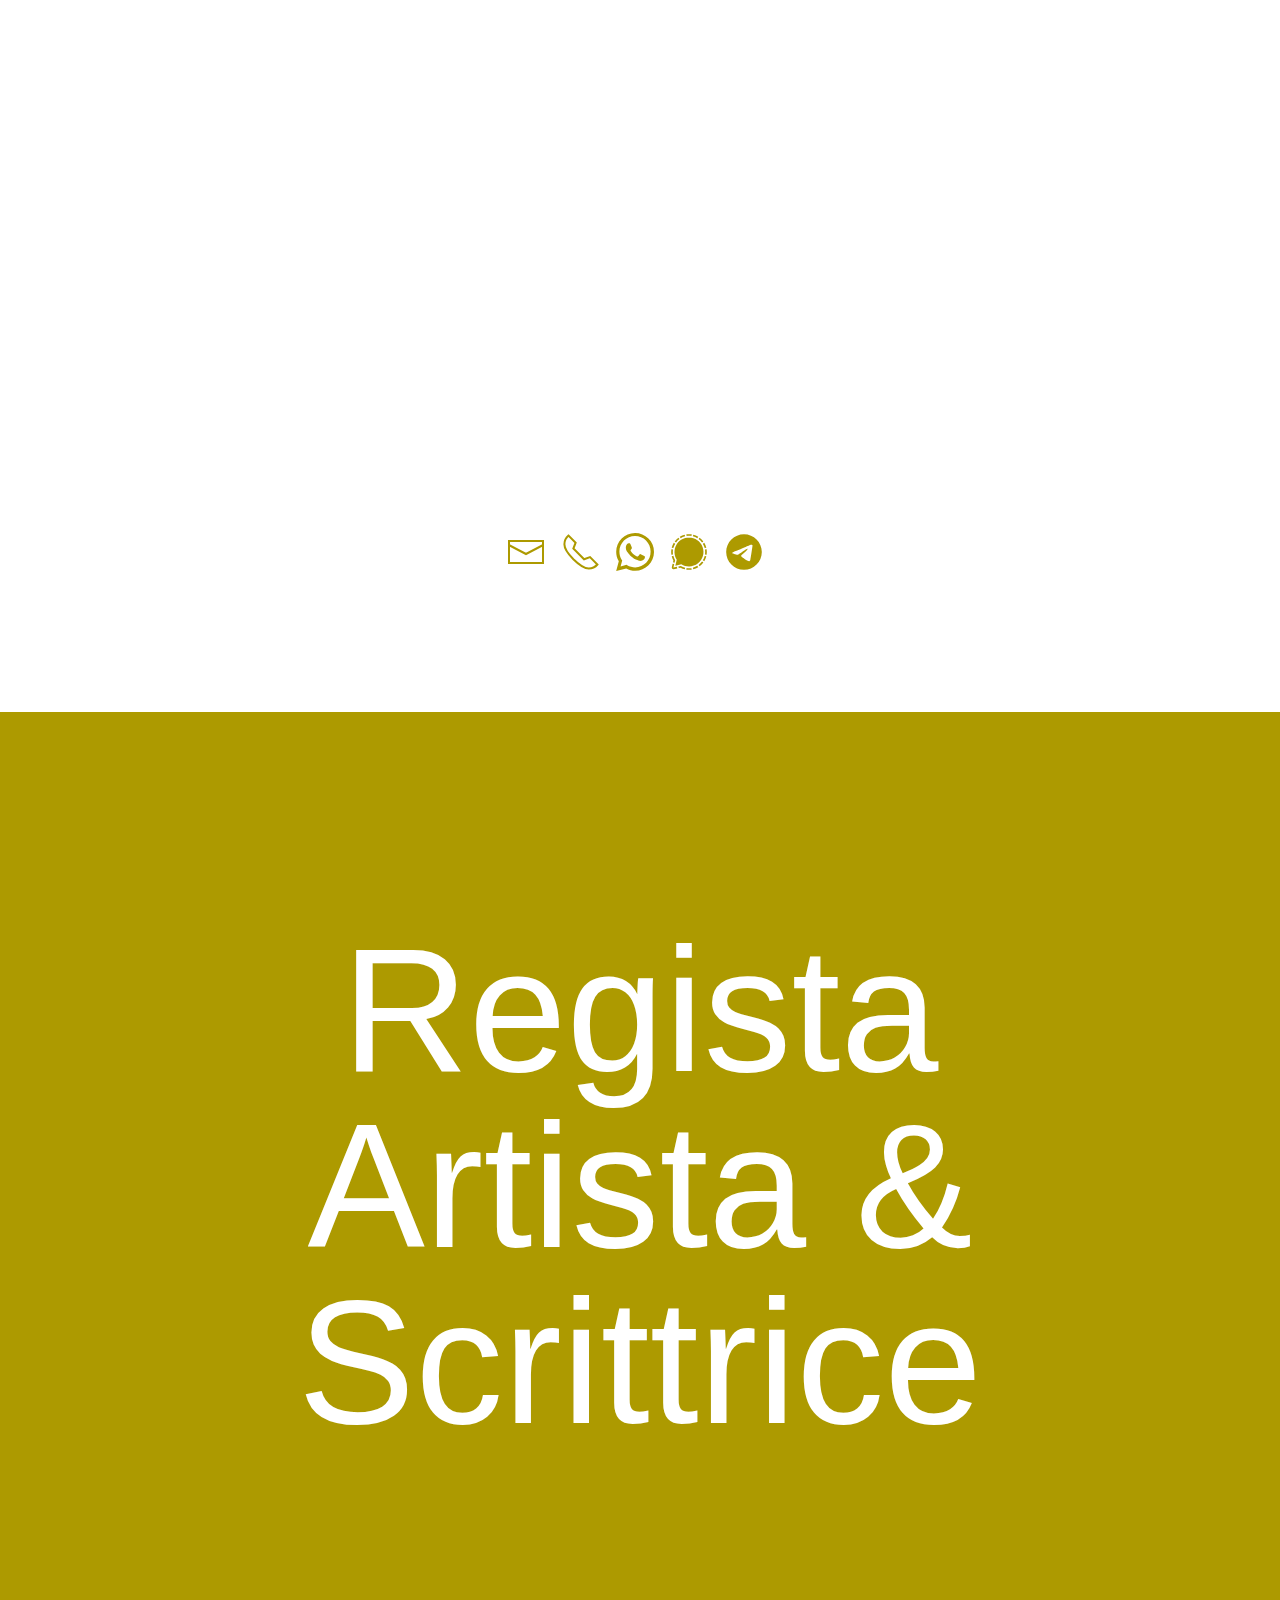
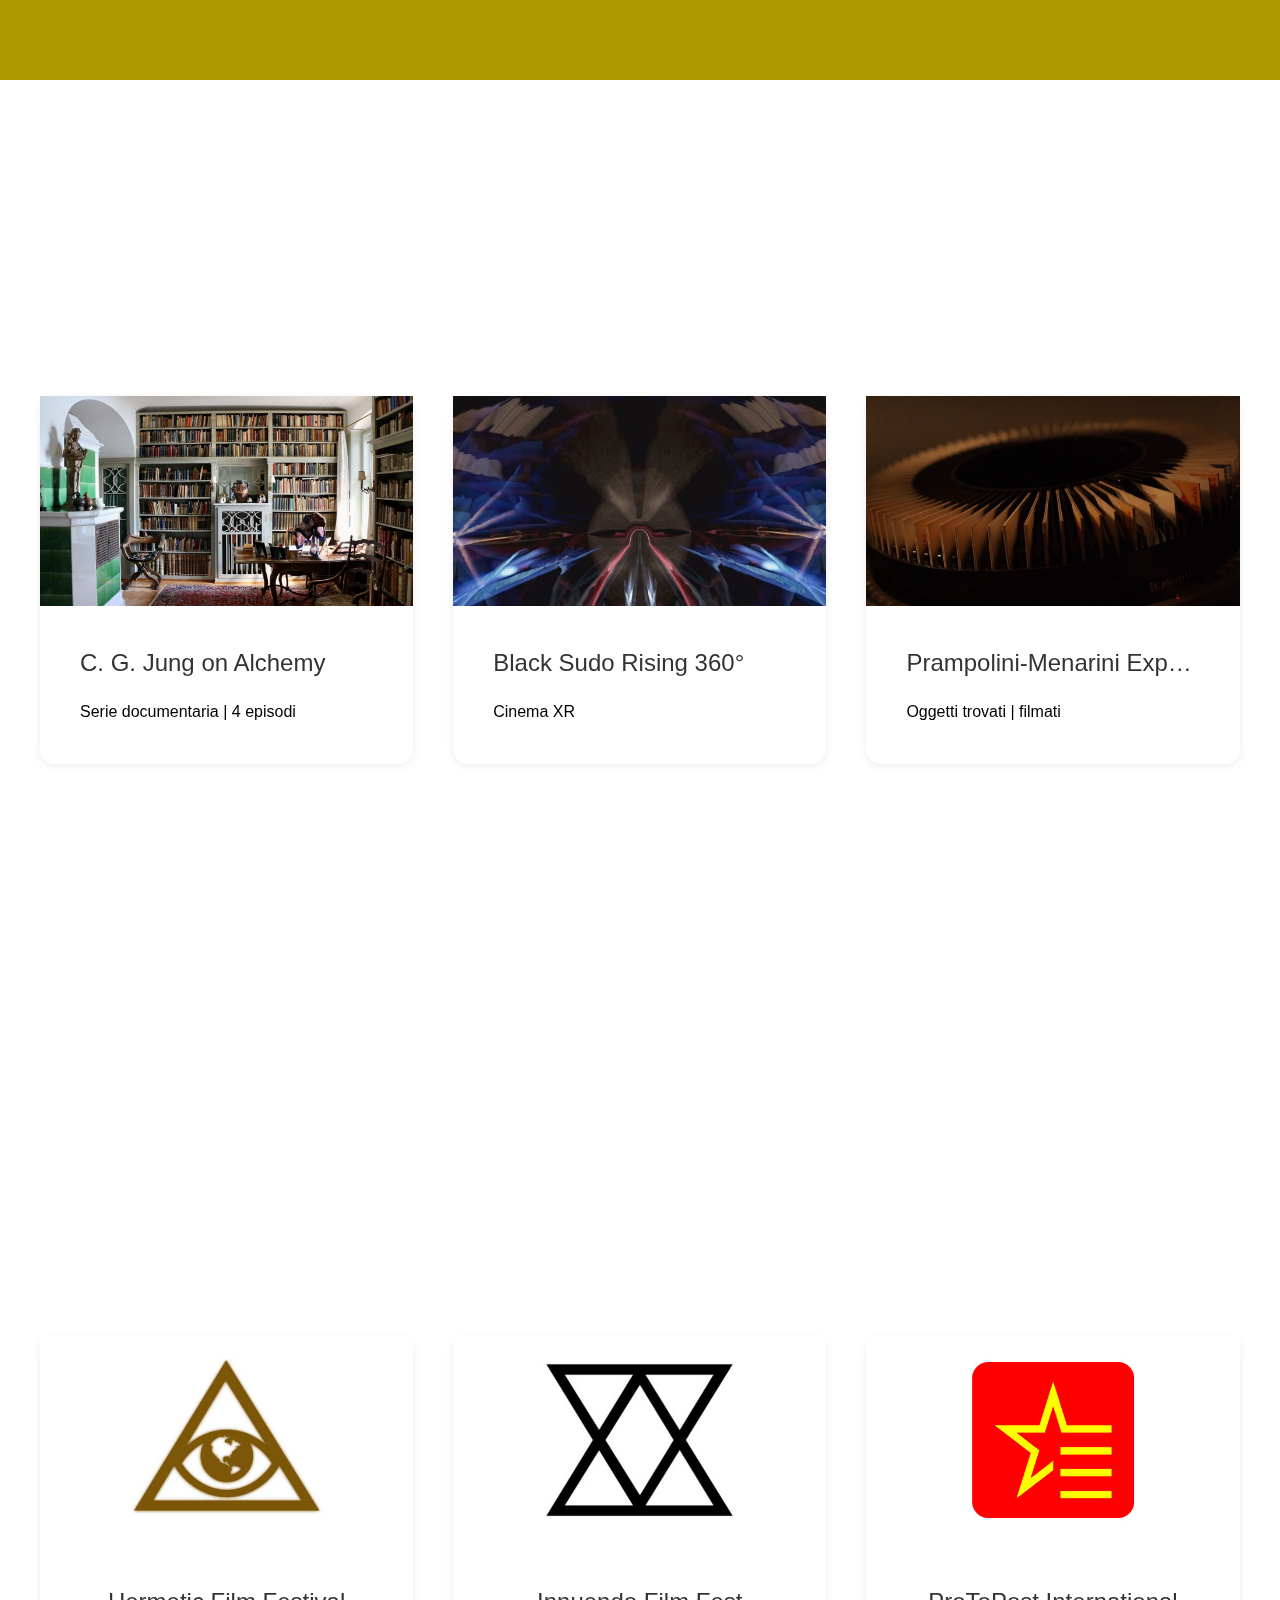
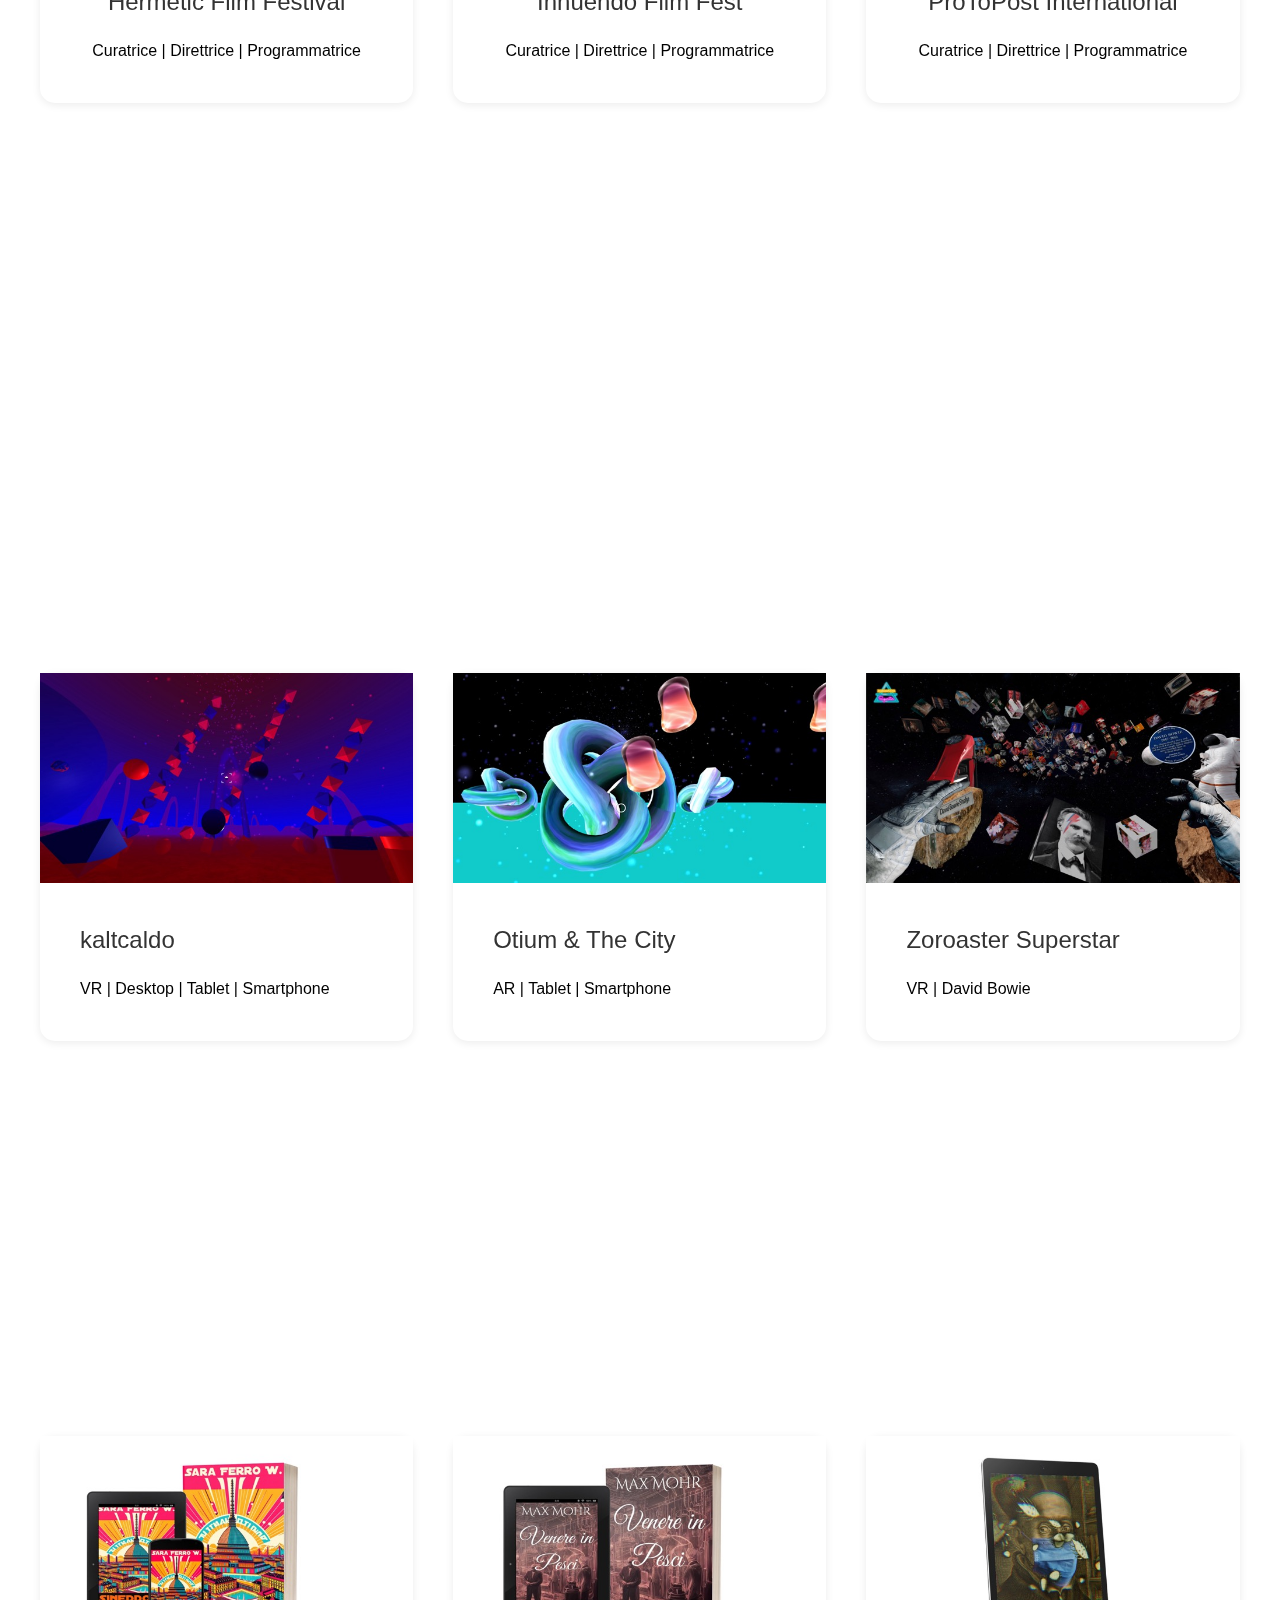
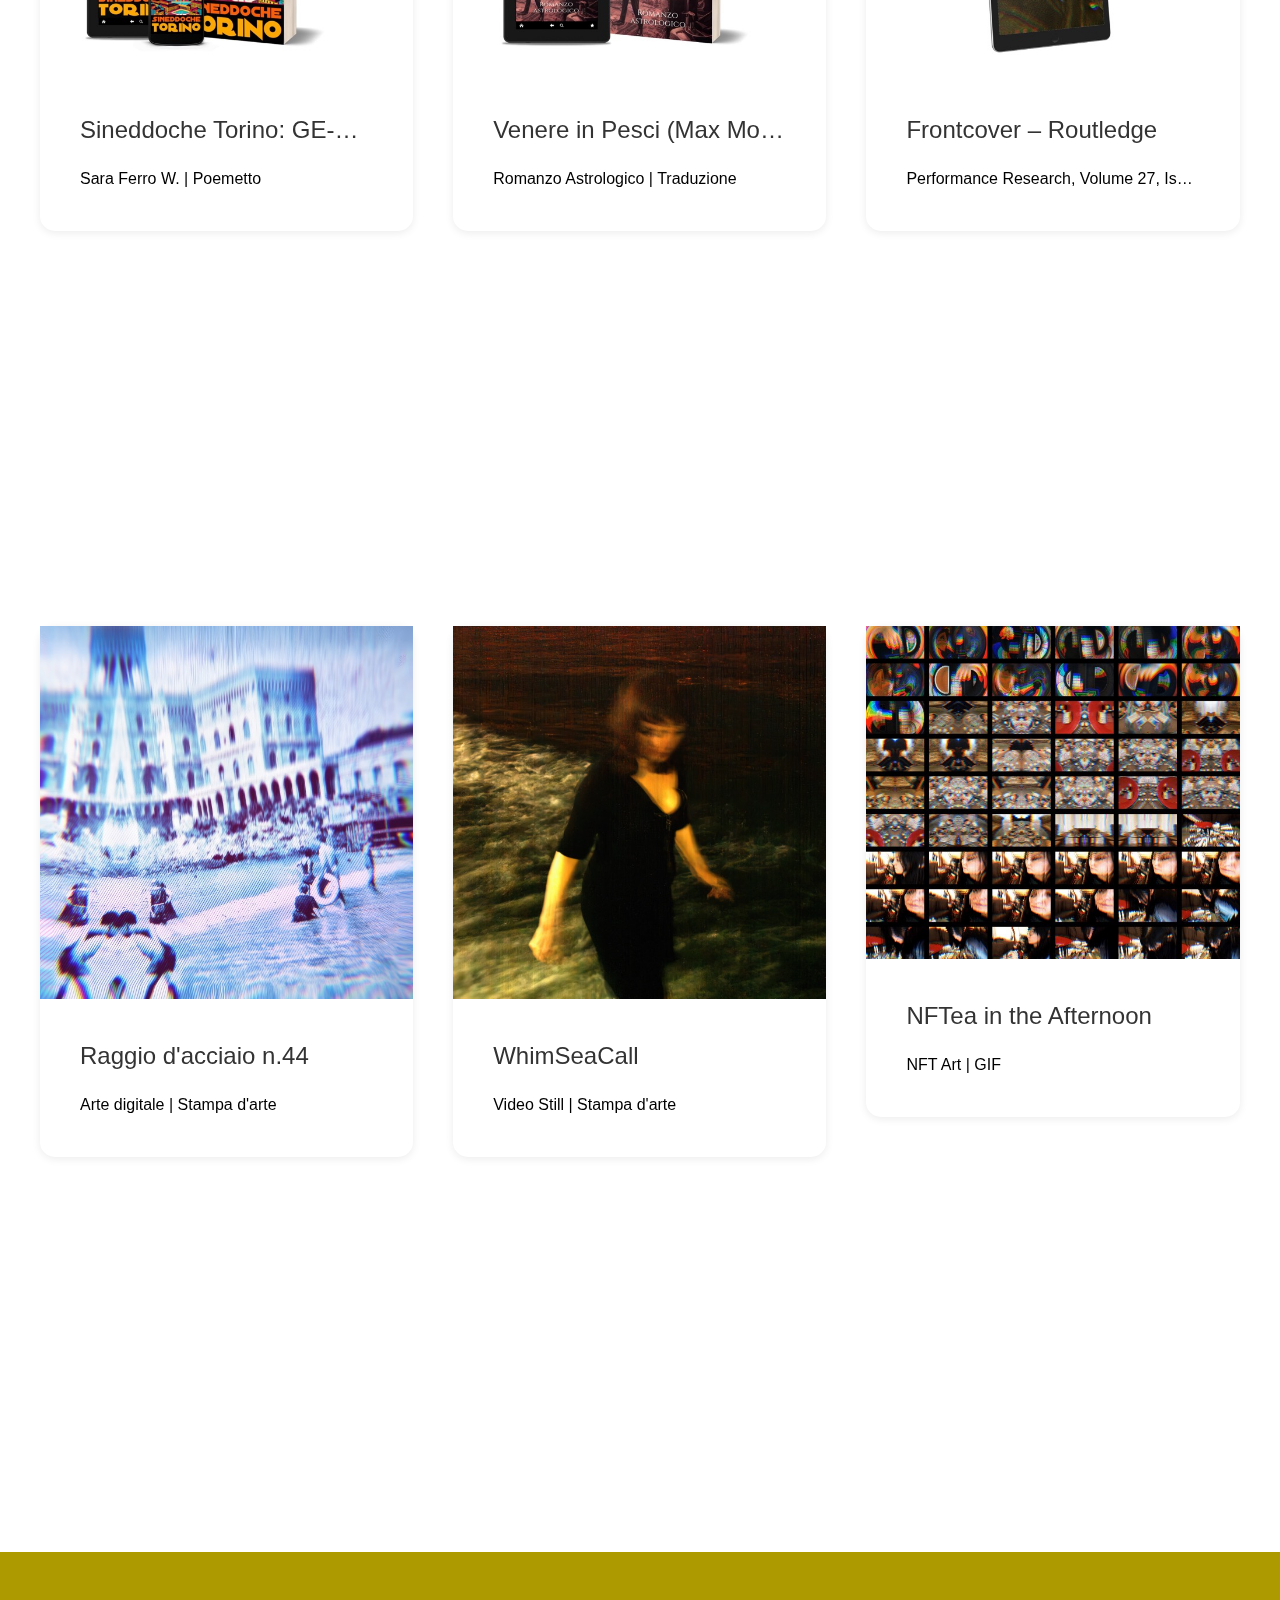
==== commit 704f6a88: "Update" ====
--- a/it.html
+++ b/it.html
@@ -972,7 +972,8 @@
 
 <div class="uk-overflow-hidden">
 
-        <div class="uk-section uk-section-primary uk-section-xlarge uk-flex uk-flex-center uk-flex-middle uk-text-center uk-position-z-index-negative" uk-sticky="position: bottom; overflow-flip: true; start: -100%; end: 0">
+        <div class="uk-section uk-section-primary uk-section-xlarge uk-flex uk-flex-center uk-flex-middle uk-text-center uk-position-z-index-negative" 
+	uk-sticky="position: bottom; overflow-flip: true; start: -100%; end: 0">
             <div class="uk-container">
 
                 <h1 class="uk-heading-2xlarge uk-visible@m">Regista<br> Artista & Scrittrice</h1>
@@ -1173,10 +1174,10 @@
 	      <a href="https://www.themoviedb.org/movie/825223-taxidRoma" data-type="iframe">
                 <div class="uk-card uk-card-default uk-border-rounded uk-box-shadow-small uk-box-shadow-hover-large">
                     <div class="uk-card-media-top" uk-img="loading: lazy">
-                        <img src="images/taxidRoma.jpeg" width="1800" height="1200" alt="TaxidRoma">
-                    </div>
-                    <div class="uk-card-body">
-                        <h3 class="uk-card-title uk-text-lighter uk-text-truncate">TaxidRoma</h3>
+                        <img src="images/taxidrome.jpeg" width="1800" height="1200" alt="Taxidrome">
+                    </div>
+                    <div class="uk-card-body">
+                        <h3 class="uk-card-title uk-text-lighter uk-text-truncate">Taxidrome</h3>
                         <p class="uk-text-truncate">Immagini di movimento</p>
                     </div>
                 </div>
@@ -1229,10 +1230,10 @@
 	      <a href="https://www.themoviedb.org/movie/797639-synecdoche-Torino" data-type="iframe">
                 <div class="uk-card uk-card-default uk-border-rounded uk-box-shadow-small uk-box-shadow-hover-large">
                     <div class="uk-card-media-top" uk-img="loading: lazy">
-                        <img src="images/synecdoche-Torino.jpeg" width="1800" height="1200" alt="Synecdoche Torino">
-                    </div>
-                    <div class="uk-card-body">
-                        <h3 class="uk-card-title uk-text-lighter uk-text-truncate">Synecdoche Torino</h3>
+                        <img src="images/synecdoche-turin.jpeg" width="1800" height="1200" alt="Synecdoche Turin">
+                    </div>
+                    <div class="uk-card-body">
+                        <h3 class="uk-card-title uk-text-lighter uk-text-truncate">Synecdoche Turin</h3>
                         <p class="uk-text-truncate">Immagini di movimento</p>
                     </div>
                 </div>
@@ -1470,8 +1471,8 @@
 
 <div class="uk-section uk-overflow-hidden uk-padding">
 
-<h1 class="uk-heading-2xlarge uk-visible@m uk-text-center uk-padding" uk-scrollspy="cls:uk-animation-slide-top; repeat:true;">Film Festival</h1>
-<h1 class="uk-heading-medium uk-hidden@m uk-text-center uk-padding" uk-scrollspy="cls:uk-animation-slide-top; repeat:true;">Film Festival</h1>
+<h1 class="uk-heading-2xlarge uk-visible@m uk-text-center uk-padding" uk-scrollspy="cls:uk-animation-slide-top; repeat:true;">Festival cinematografici</h1>
+<h1 class="uk-heading-medium uk-hidden@m uk-text-center uk-padding" uk-scrollspy="cls:uk-animation-slide-top; repeat:true;">Festival cinematografici</h1>
 
 <div class="uk-slider-container-offset" uk-slider="autoplay:true; pause-on-hover: true;">
 
